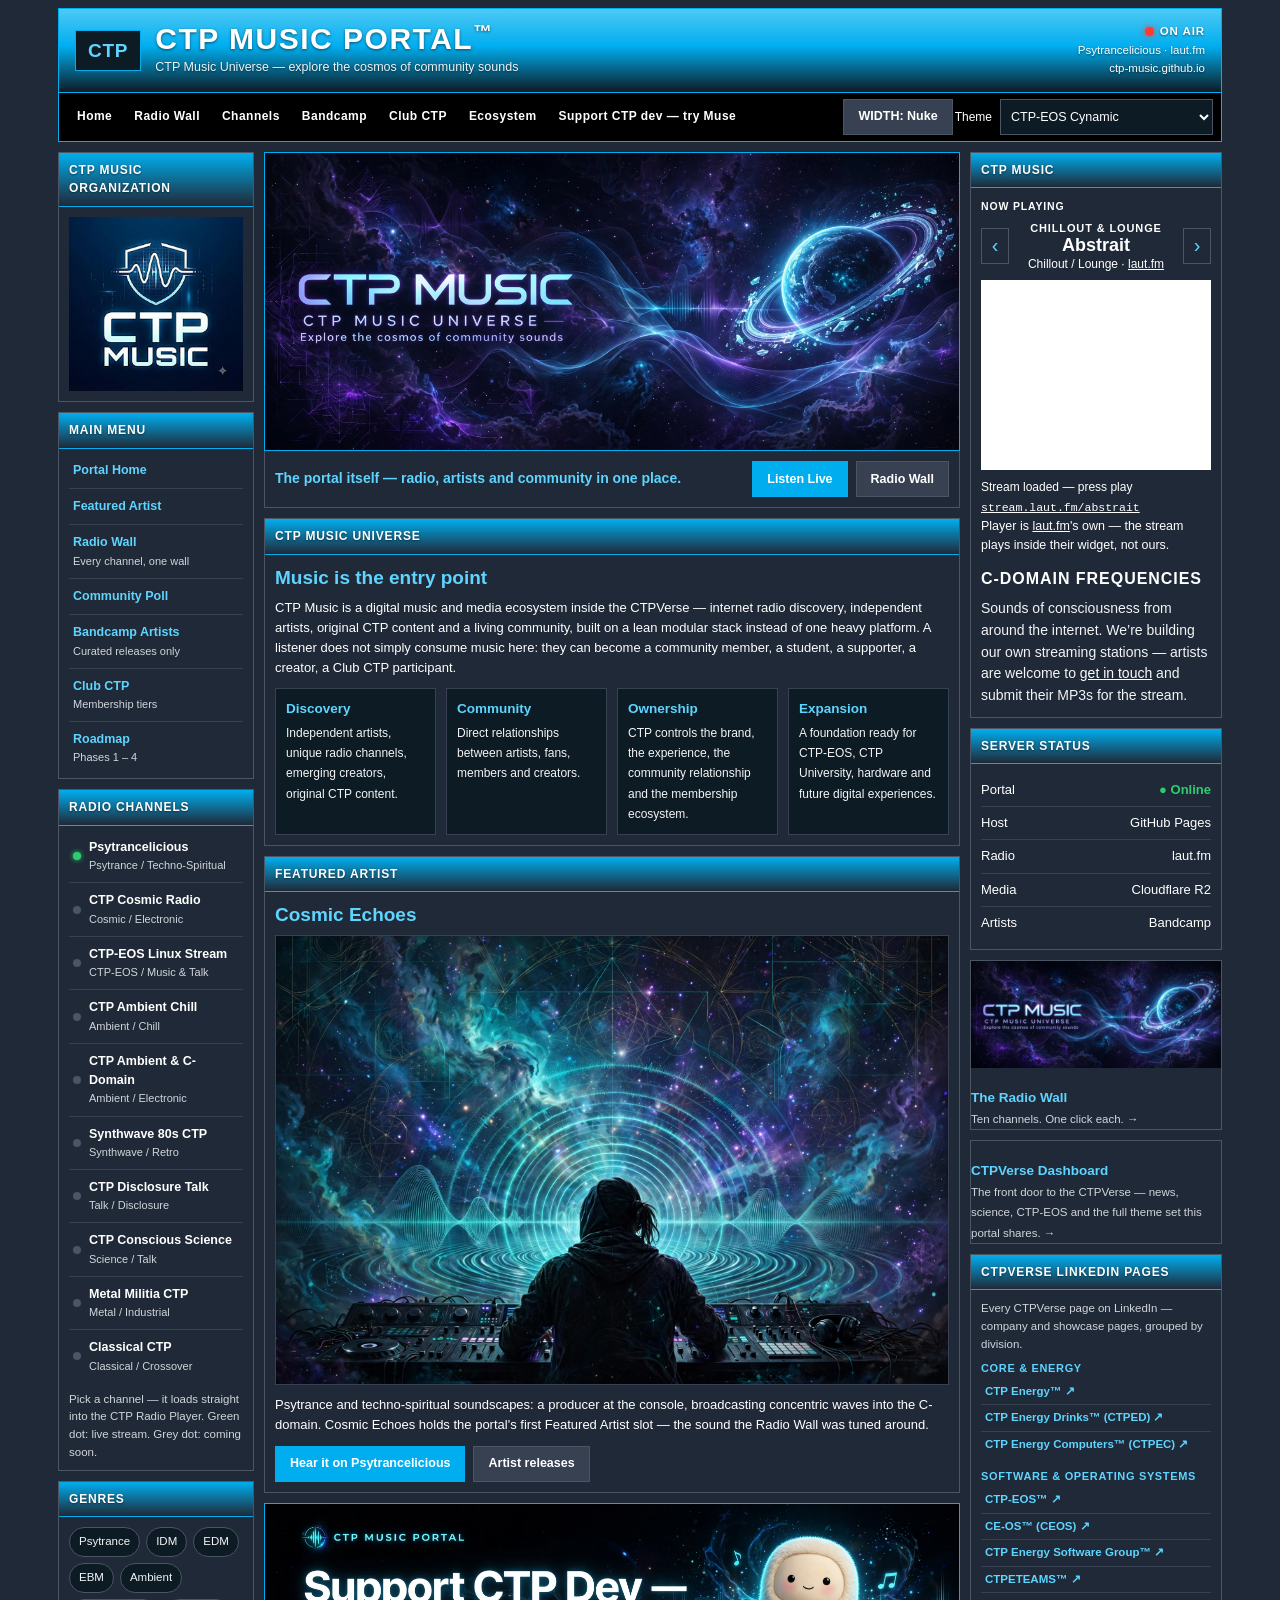
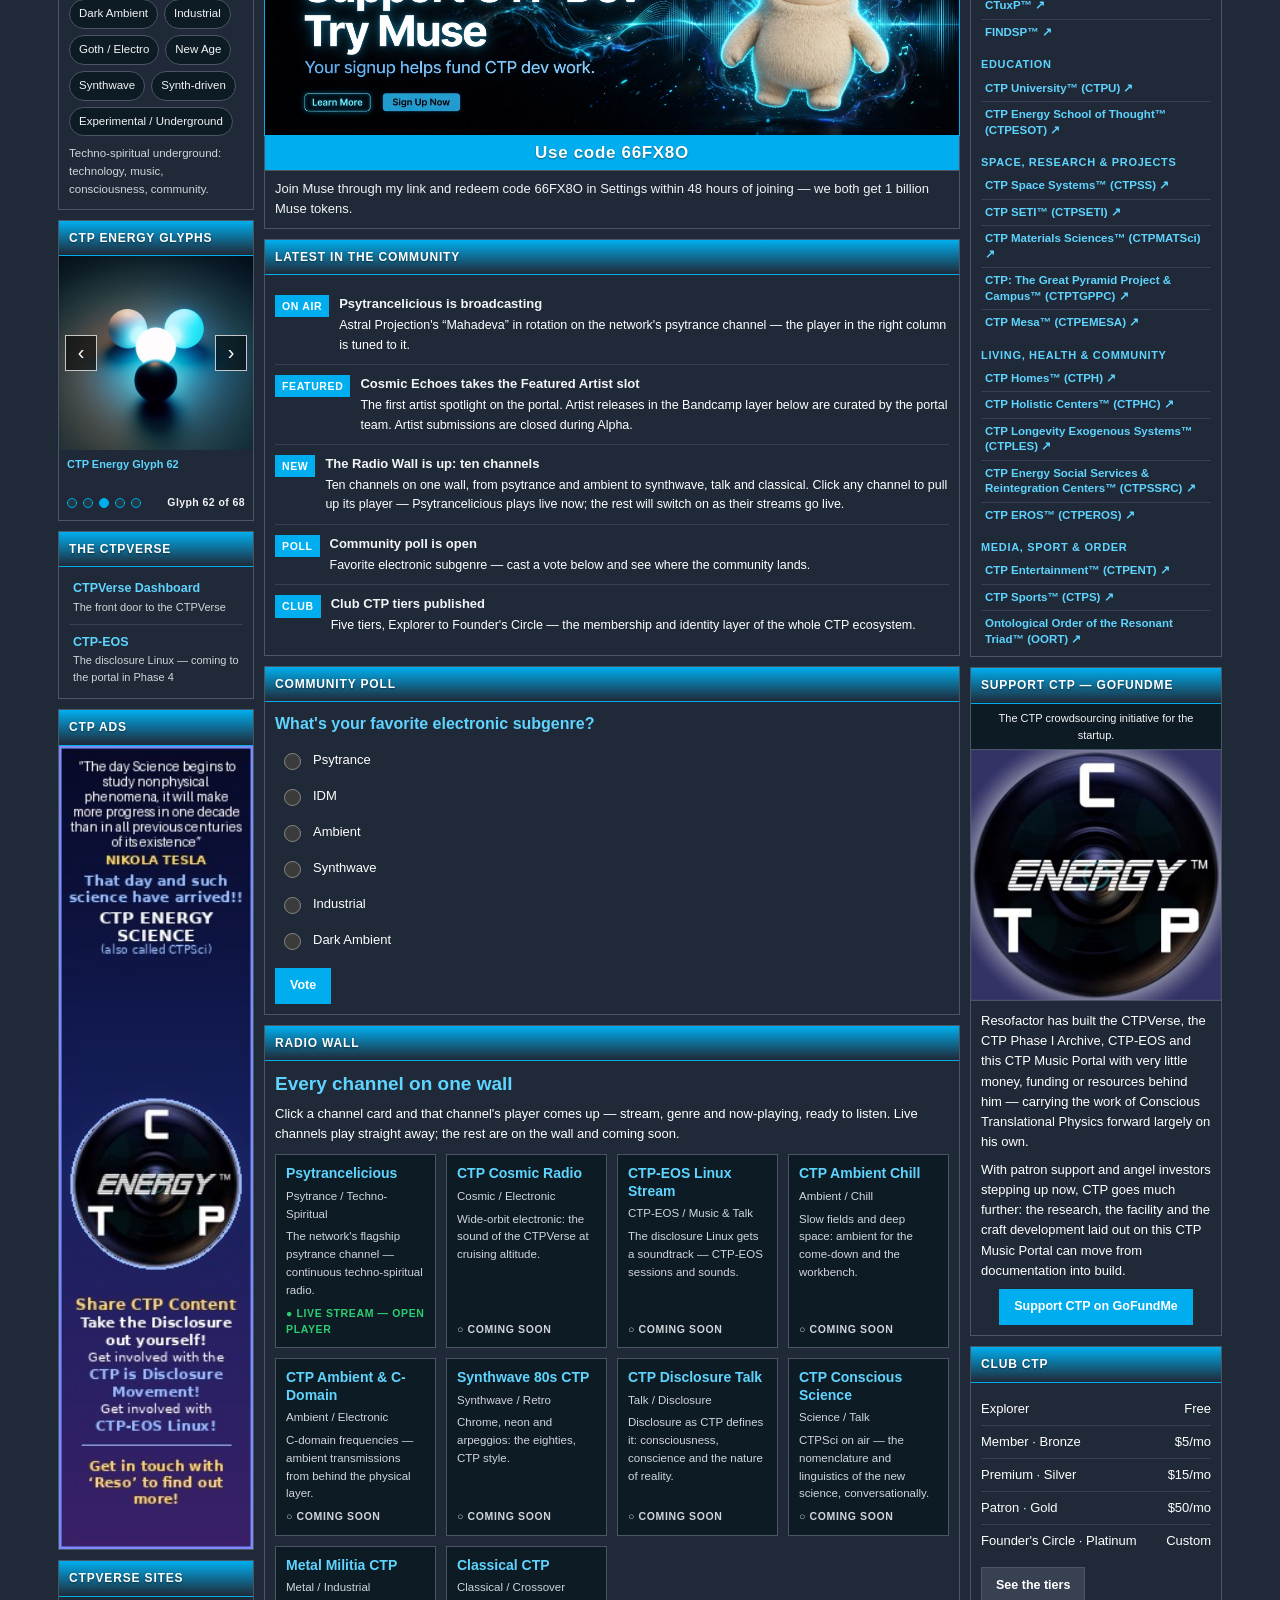
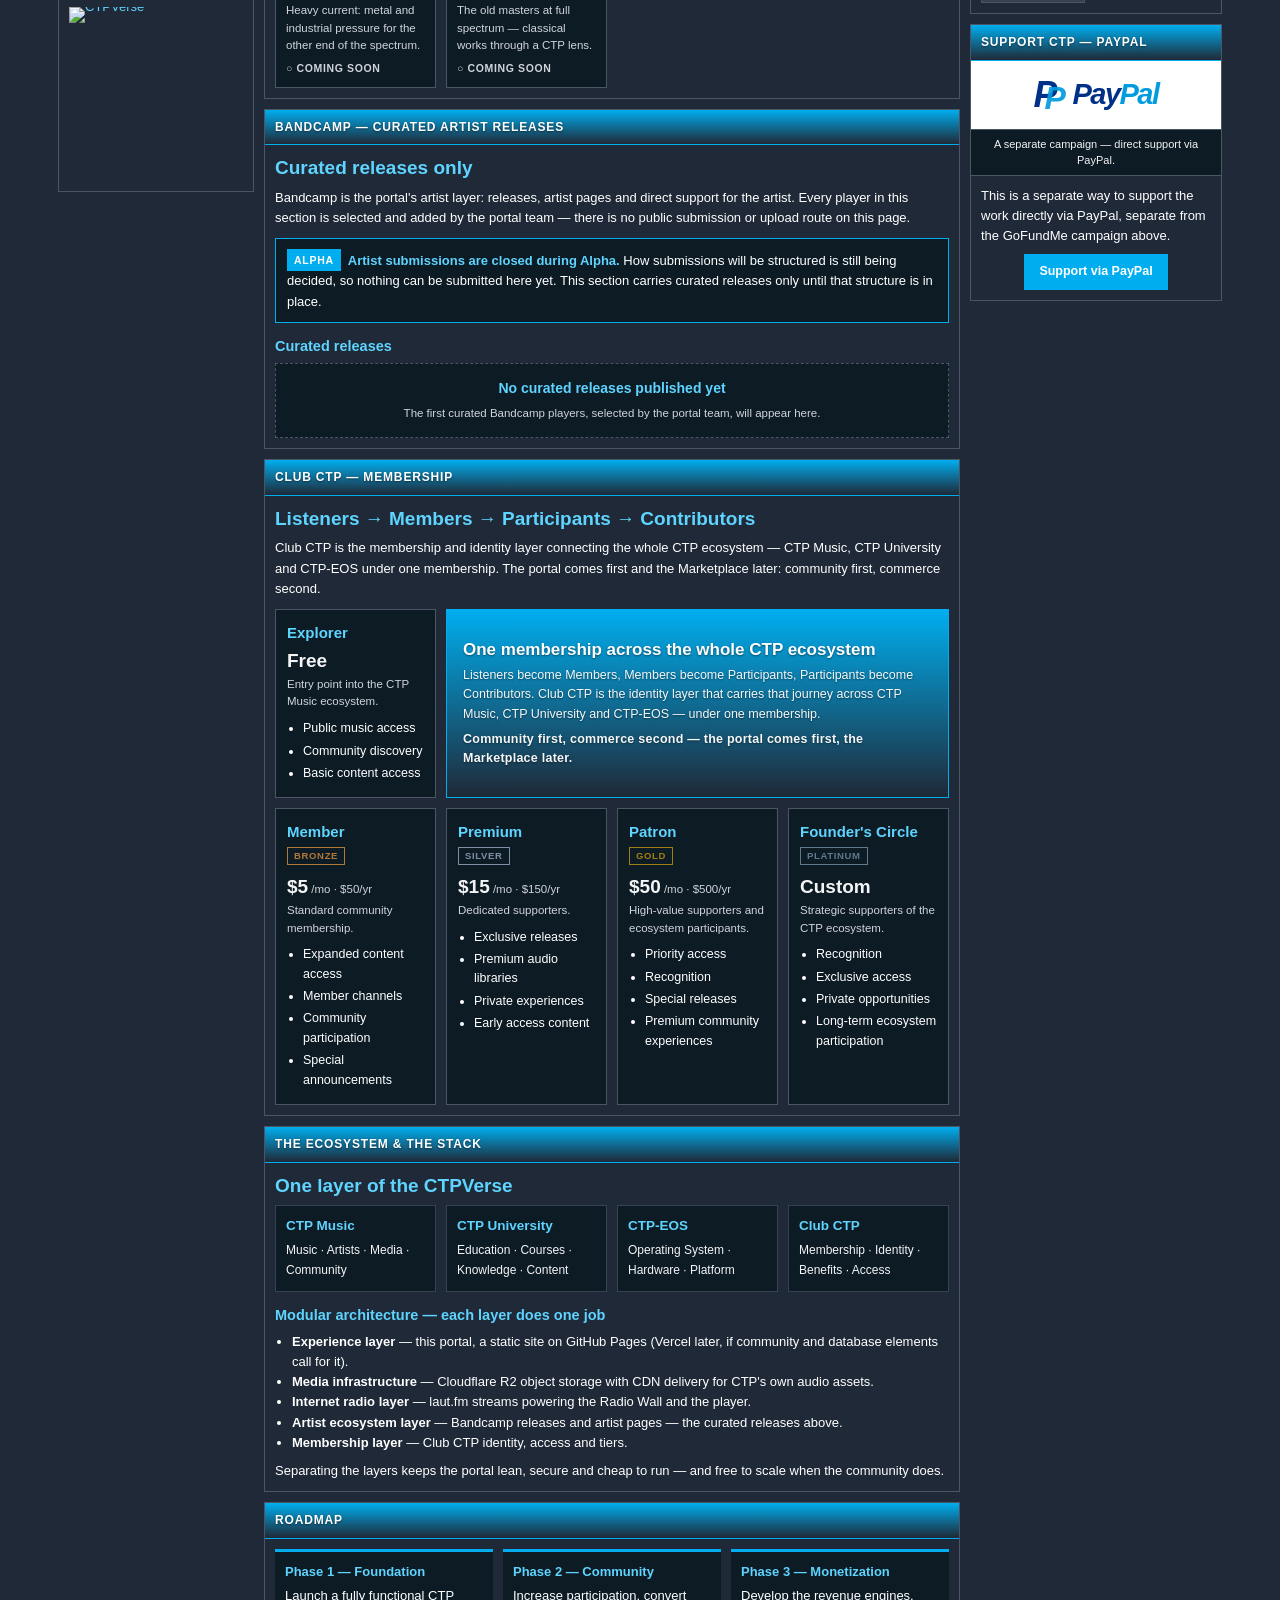
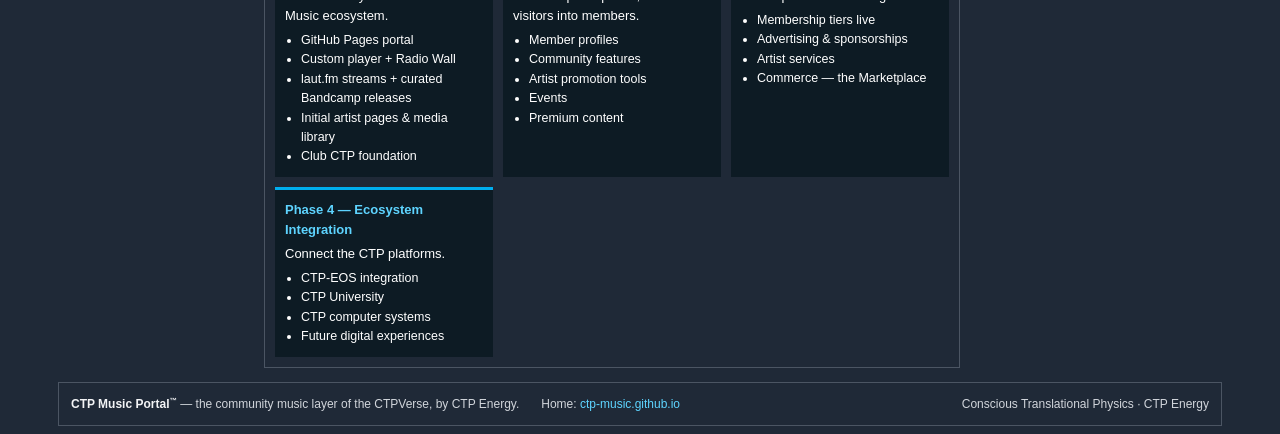
==== index.html @ c99c581c "Publish CTP Music Portal" ====
<!doctype html>
<html lang="en" data-theme="eos">
  <head>
    <meta charset="utf-8" />
    <meta name="viewport" content="width=device-width, initial-scale=1, viewport-fit=cover" />
    <meta name="color-scheme" content="light dark" />
    <meta name="description" content="CTP Music Portal — the CTP Music Universe. Internet radio, independent artists and community sounds from the CTPVerse: laut.fm radio channels, Bandcamp artists, Club CTP." />
    <!-- Empty inline icon: stops the browser fetching /favicon.ico, which
         lives outside the artifact's routes and 404s. -->
    <link rel="icon" href="data:," />
    <title>CTP Music Portal</title>
    <style>
      /* Phone tap targets: at least 36px tall for standalone controls. */
      button, [role="button"], select, summary, input:not([type="checkbox"], [type="radio"]) { min-height: 2.25rem; }
    </style>
    <style>
      /* ===== All 41 CTPVerse Dashboard themes, carried over verbatim so the
           portal themes match the dashboard exactly ===== */
  /* LIGHT — the original bright blue / white / black Nuke look */
  :root, :root[data-theme="light"]{
    color-scheme:light;
    --navy:#003366; --navy-dark:#001f3f; --blue:#006699; --blue-mid:#3399cc;
    --blue-pale:#dee3e7; --blue-wash:#f2f5f8; --blue-soft:#d6e0eb;
    --page:#e9edf1; --text:#000000; --text-2:#222222; --text-3:#333333; --muted:#444444; --line:#003366;
    --outer:#000000; --surface:#ffffff; --heading:#003366; --link:#006699; --link-hover:#000000;
    --border-soft:#99aabb; --border-faint:#ccd5dd; --input-bg:#ffffff; --input-focus:#f2f8fc;
    --btn-bg:#e7e7e7; --btn-text:#000000; --header-grad:linear-gradient(to bottom,#3399cc 0%,#006699 45%,#003366 100%);
    --title-grad:linear-gradient(to bottom,#006699,#003366); --nav-bg:#000000; --strip-bg:#000000;
    --mark-bg:#ffffff; --mark-text:#003366; --hover-border:#000000;
  }
  /* MEDIUM — softer mid-tone slate-blue, grey panels, easier on the eyes than full white */
  :root[data-theme="medium"]{
    color-scheme:light;
    --navy:#1f425f; --navy-dark:#132c42; --blue:#356a8a; --blue-mid:#5f8dab;
    --blue-pale:#b9cbd9; --blue-wash:#c6d4e0; --blue-soft:#aebfd0;
    --page:#8fa6b8; --text:#0d1d2b; --text-2:#1c2f3f; --text-3:#24384a; --muted:#334a5e; --line:#1f425f;
    --outer:#263645; --surface:#d9e3ec; --heading:#12334f; --link:#174a6b; --link-hover:#000000;
    --border-soft:#6f8aa0; --border-faint:#8fa6b8; --input-bg:#eef3f7; --input-focus:#ffffff;
    --btn-bg:#c2d0dd; --btn-text:#0d1d2b; --header-grad:linear-gradient(to bottom,#4f7d9d 0%,#3d698c 45%,#1f425f 100%);
    --title-grad:linear-gradient(to bottom,#3d698c,#1f425f); --nav-bg:#132c42; --strip-bg:#132c42;
    --mark-bg:#eef3f7; --mark-text:#1f425f; --hover-border:#0d1d2b;
  }
  /* CTP-EOS CYNAMIC (default) — Artix Linux cyan blue (default) / dark gray / white / black, a dark theme, first in the tabs */
  :root[data-theme="eos"]{
    color-scheme:dark;
    --navy:#00aeef; --navy-dark:#7ed6ff; --blue:#00aeef; --blue-mid:#29bdf0;
    --blue-pale:#223845; --blue-wash:#0d1b24; --blue-soft:#16425c;
    --page:#1f2937; --text:#ffffff; --text-2:#f3f4f6; --text-3:#e5e7eb; --muted:#d1d5db; --line:#00aeef;
    --outer:#000000; --surface:#1f2937; --heading:#5ed4ff; --link:#5ed4ff; --link-hover:#ffffff;
    --border-soft:#4b5563; --border-faint:#374151; --input-bg:#0d1b24; --input-focus:#12303f;
    --btn-bg:#374151; --btn-text:#ffffff; --header-grad:linear-gradient(to bottom,#4dc9f5 0%,#00aeef 45%,#0d1b24 100%);
    --title-grad:linear-gradient(to bottom,#00aeef,#1f2937); --nav-bg:#000000; --strip-bg:#000000;
    --mark-bg:#0d1b24; --mark-text:#5ed4ff; --hover-border:#5ed4ff;
  }
  /* ===== The 4 CTP-EOS themes generated from the official CTP EOS logo — deep navy #011631 / #021d38, steel blue #062f4f / #0b395d, silver #c0c8d0, white #ffffff, CTP EOS cyan #00AEEF ===== */
  /* CTP-EOS LIGHT — bg #eaf2f8, panels white, primary #062f4f with #00AEEF accents, text #011631 */
  :root[data-theme="eos-light"]{
    color-scheme:light;
    --navy:#062f4f; --navy-dark:#011631; --blue:#00aeef; --blue-mid:#00aeef;
    --blue-pale:#d7e3ee; --blue-wash:#eaf2f8; --blue-soft:#c0c8d0;
    --page:#eaf2f8; --text:#011631; --text-2:#011631; --text-3:#021d38; --muted:#062f4f; --line:#00aeef;
    --outer:#c0c8d0; --surface:#ffffff; --heading:#062f4f; --link:#062f4f; --link-hover:#011631;
    --border-soft:#9db8cc; --border-faint:#d7e3ee; --input-bg:#ffffff; --input-focus:#eaf2f8;
    --btn-bg:#d7e3ee; --btn-text:#011631; --header-grad:linear-gradient(to bottom,#0b395d 0%,#062f4f 45%,#011631 100%);
    --title-grad:linear-gradient(to bottom,#0b395d,#062f4f); --nav-bg:#011631; --strip-bg:#011631;
    --mark-bg:#ffffff; --mark-text:#062f4f; --hover-border:#00aeef;
  }
  /* CTP-EOS MEDIUM — bg #9db8cc, panels #d7e3ee, primary #0b395d, text #011631 */
  :root[data-theme="eos-medium"]{
    color-scheme:light;
    --navy:#0b395d; --navy-dark:#011631; --blue:#0b395d; --blue-mid:#00aeef;
    --blue-pale:#c7d7e5; --blue-wash:#cddce9; --blue-soft:#b0c4d6;
    --page:#9db8cc; --text:#011631; --text-2:#011631; --text-3:#021d38; --muted:#062f4f; --line:#0b395d;
    --outer:#062f4f; --surface:#d7e3ee; --heading:#0b395d; --link:#062f4f; --link-hover:#011631;
    --border-soft:#7a9bb3; --border-faint:#9db8cc; --input-bg:#eaf2f8; --input-focus:#ffffff;
    --btn-bg:#eaf2f8; --btn-text:#011631; --header-grad:linear-gradient(to bottom,#12507d 0%,#0b395d 45%,#062f4f 100%);
    --title-grad:linear-gradient(to bottom,#0b395d,#062f4f); --nav-bg:#011631; --strip-bg:#011631;
    --mark-bg:#eaf2f8; --mark-text:#0b395d; --hover-border:#00aeef;
  }
  /* CTP-EOS MEDIUM DARK — bg #062f4f, panels #0b395d, primary #00AEEF, text #eaf2f8 */
  :root[data-theme="eos-medium-dark"]{
    color-scheme:dark;
    --navy:#00aeef; --navy-dark:#7ed6ff; --blue:#00aeef; --blue-mid:#29bdf0;
    --blue-pale:#0b395d; --blue-wash:#021d38; --blue-soft:#0e4a73;
    --page:#062f4f; --text:#eaf2f8; --text-2:#eaf2f8; --text-3:#d7e3ee; --muted:#c0c8d0; --line:#00aeef;
    --outer:#011631; --surface:#0b395d; --heading:#7ed6ff; --link:#7ed6ff; --link-hover:#ffffff;
    --border-soft:#2a5a7f; --border-faint:#062f4f; --input-bg:#021d38; --input-focus:#062f4f;
    --btn-bg:#062f4f; --btn-text:#eaf2f8; --header-grad:linear-gradient(to bottom,#00aeef 0%,#0b395d 45%,#011631 100%);
    --title-grad:linear-gradient(to bottom,#0b395d,#062f4f); --nav-bg:#011631; --strip-bg:#011631;
    --mark-bg:#021d38; --mark-text:#00aeef; --hover-border:#00aeef;
  }
  /* CTP-EOS DARK — bg #011631, panels #021d38, primary #00AEEF, text #ffffff */
  :root[data-theme="eos-dark"]{
    color-scheme:dark;
    --navy:#00aeef; --navy-dark:#7ed6ff; --blue:#00aeef; --blue-mid:#29bdf0;
    --blue-pale:#062f4f; --blue-wash:#021d38; --blue-soft:#0b395d;
    --page:#011631; --text:#ffffff; --text-2:#ffffff; --text-3:#eaf2f8; --muted:#c0c8d0; --line:#00aeef;
    --outer:#000000; --surface:#021d38; --heading:#5ed4ff; --link:#5ed4ff; --link-hover:#ffffff;
    --border-soft:#0b395d; --border-faint:#062f4f; --input-bg:#011631; --input-focus:#062f4f;
    --btn-bg:#062f4f; --btn-text:#ffffff; --header-grad:linear-gradient(to bottom,#00aeef 0%,#062f4f 45%,#011631 100%);
    --title-grad:linear-gradient(to bottom,#062f4f,#021d38); --nav-bg:#000000; --strip-bg:#000000;
    --mark-bg:#011631; --mark-text:#00aeef; --hover-border:#00aeef;
  }
  /* CTP SPACE CADET LIGHT — base #333365, light variant, bg #E8E8F2, panels white, text #1A1A33 */
  :root[data-theme="space-cadet-light"]{
    color-scheme:light;
    --navy:#333365; --navy-dark:#1A1A33; --blue:#333365; --blue-mid:#4A4A80;
    --blue-pale:#D5D5E8; --blue-wash:#E8E8F2; --blue-soft:#C5C5D6;
    --page:#E8E8F2; --text:#1A1A33; --text-2:#1A1A33; --text-3:#26264D; --muted:#4A4A66; --line:#333365;
    --outer:#C5C5D6; --surface:#FFFFFF; --heading:#333365; --link:#333365; --link-hover:#1A1A33;
    --border-soft:#9A9AB8; --border-faint:#D5D5E8; --input-bg:#FFFFFF; --input-focus:#E8E8F2;
    --btn-bg:#D5D5E8; --btn-text:#1A1A33; --header-grad:linear-gradient(to bottom,#4A4A80 0%,#333365 45%,#1A1A33 100%);
    --title-grad:linear-gradient(to bottom,#4A4A80,#333365); --nav-bg:#1A1A33; --strip-bg:#1A1A33;
    --mark-bg:#FFFFFF; --mark-text:#333365; --hover-border:#333365;
  }
  /* CTP SPACE CADET MEDIUM — base #333365, bg #8F8FB0, panels #B8B8CC, text #1A1A33 */
  :root[data-theme="space-cadet-medium"]{
    color-scheme:light;
    --navy:#333365; --navy-dark:#1A1A33; --blue:#333365; --blue-mid:#4A4A80;
    --blue-pale:#A8A8C4; --blue-wash:#9AA0BC; --blue-soft:#9A9AB8;
    --page:#8F8FB0; --text:#1A1A33; --text-2:#1A1A33; --text-3:#26264D; --muted:#33334D; --line:#333365;
    --outer:#333365; --surface:#B8B8CC; --heading:#2A2A55; --link:#2A2A55; --link-hover:#1A1A33;
    --border-soft:#6E6E94; --border-faint:#8F8FB0; --input-bg:#E8E8F2; --input-focus:#FFFFFF;
    --btn-bg:#E8E8F2; --btn-text:#1A1A33; --header-grad:linear-gradient(to bottom,#4A4A80 0%,#333365 45%,#1A1A33 100%);
    --title-grad:linear-gradient(to bottom,#4A4A80,#333365); --nav-bg:#1A1A33; --strip-bg:#1A1A33;
    --mark-bg:#E8E8F2; --mark-text:#333365; --hover-border:#333365;
  }
  /* CTP SPACE CADET MEDIUM DARK — base #333365, bg #333365, panels #45457C, text #E8E8F0 */
  :root[data-theme="space-cadet-medium-dark"]{
    color-scheme:dark;
    --navy:#9A9AD0; --navy-dark:#B8B8E8; --blue:#9A9AD0; --blue-mid:#A8A8DC;
    --blue-pale:#45457C; --blue-wash:#26264D; --blue-soft:#3A3A6E;
    --page:#333365; --text:#E8E8F0; --text-2:#E8E8F0; --text-3:#D5D5E8; --muted:#B8B8CC; --line:#9A9AD0;
    --outer:#1A1A33; --surface:#45457C; --heading:#B8B8E8; --link:#B8B8E8; --link-hover:#FFFFFF;
    --border-soft:#5A5A94; --border-faint:#333365; --input-bg:#26264D; --input-focus:#333365;
    --btn-bg:#333365; --btn-text:#E8E8F0; --header-grad:linear-gradient(to bottom,#9A9AD0 0%,#45457C 45%,#1A1A33 100%);
    --title-grad:linear-gradient(to bottom,#45457C,#333365); --nav-bg:#1A1A33; --strip-bg:#1A1A33;
    --mark-bg:#26264D; --mark-text:#9A9AD0; --hover-border:#9A9AD0;
  }
  /* CTP SPACE CADET DARK — base #333365, bg #14142B, panels #1F1F40, text #FFFFFF */
  :root[data-theme="space-cadet-dark"]{
    color-scheme:dark;
    --navy:#8A8AC8; --navy-dark:#A8A8E0; --blue:#8A8AC8; --blue-mid:#9A9AD8;
    --blue-pale:#1F1F40; --blue-wash:#14142B; --blue-soft:#26264D;
    --page:#14142B; --text:#FFFFFF; --text-2:#FFFFFF; --text-3:#E8E8F0; --muted:#B8B8CC; --line:#8A8AC8;
    --outer:#000000; --surface:#1F1F40; --heading:#A8A8E0; --link:#A8A8E0; --link-hover:#FFFFFF;
    --border-soft:#333365; --border-faint:#1F1F40; --input-bg:#14142B; --input-focus:#1F1F40;
    --btn-bg:#1F1F40; --btn-text:#FFFFFF; --header-grad:linear-gradient(to bottom,#8A8AC8 0%,#1F1F40 45%,#14142B 100%);
    --title-grad:linear-gradient(to bottom,#1F1F40,#14142B); --nav-bg:#000000; --strip-bg:#000000;
    --mark-bg:#14142B; --mark-text:#8A8AC8; --hover-border:#8A8AC8;
  }
  /* CTP MIDNIGHT BLUE — dark navy, bg #0A1128, panels #141D33, accent #5B8DEF, text #E8EEF7 */
  :root[data-theme="midnight-blue"]{
    color-scheme:dark;
    --navy:#5B8DEF; --navy-dark:#8FB4FF; --blue:#5B8DEF; --blue-mid:#6E9EF5;
    --blue-pale:#1A2440; --blue-wash:#0A1128; --blue-soft:#1E2C4A;
    --page:#0A1128; --text:#E8EEF7; --text-2:#E8EEF7; --text-3:#D5DDF0; --muted:#A8B4CC; --line:#5B8DEF;
    --outer:#05081A; --surface:#141D33; --heading:#8FB4FF; --link:#8FB4FF; --link-hover:#FFFFFF;
    --border-soft:#2A3A5E; --border-faint:#141D33; --input-bg:#0A1128; --input-focus:#141D33;
    --btn-bg:#141D33; --btn-text:#E8EEF7; --header-grad:linear-gradient(to bottom,#5B8DEF 0%,#141D33 45%,#0A1128 100%);
    --title-grad:linear-gradient(to bottom,#5B8DEF,#141D33); --nav-bg:#05081A; --strip-bg:#05081A;
    --mark-bg:#0A1128; --mark-text:#5B8DEF; --hover-border:#5B8DEF;
  }
  /* CTP MIDNIGHT — black with light-grey accents, bg #000000, panels #111111, text #E8E8E8 */
  :root[data-theme="midnight"]{
    color-scheme:dark;
    --navy:#B8B8B8; --navy-dark:#E0E0E0; --blue:#B8B8B8; --blue-mid:#C8C8C8;
    --blue-pale:#1A1A1A; --blue-wash:#000000; --blue-soft:#222222;
    --page:#000000; --text:#E8E8E8; --text-2:#E8E8E8; --text-3:#D8D8D8; --muted:#A8A8A8; --line:#B8B8B8;
    --outer:#000000; --surface:#111111; --heading:#E0E0E0; --link:#E0E0E0; --link-hover:#FFFFFF;
    --border-soft:#333333; --border-faint:#111111; --input-bg:#000000; --input-focus:#111111;
    --btn-bg:#111111; --btn-text:#E8E8E8; --header-grad:linear-gradient(to bottom,#B8B8B8 0%,#111111 45%,#000000 100%);
    --title-grad:linear-gradient(to bottom,#B8B8B8,#111111); --nav-bg:#000000; --strip-bg:#000000;
    --mark-bg:#000000; --mark-text:#B8B8B8; --hover-border:#B8B8B8;
  }
  /* CTP TECKNOTRONIC PSY — black and dark gray, cyan highlights */
  :root[data-theme="tecknotronic-psy"]{
    color-scheme:dark;
    --navy:#00aeef; --navy-dark:#7ed6ff; --blue:#00aeef; --blue-mid:#29bdf0;
    --blue-pale:#1c2b33; --blue-wash:#0a0a0a; --blue-soft:#223840;
    --page:#000000; --text:#ffffff; --text-2:#f3f4f6; --text-3:#e5e7eb; --muted:#c0c8d0; --line:#00aeef;
    --outer:#000000; --surface:#1a1a1a; --heading:#5ed4ff; --link:#5ed4ff; --link-hover:#ffffff;
    --border-soft:#333333; --border-faint:#1a1a1a; --input-bg:#0a0a0a; --input-focus:#1a1a1a;
    --btn-bg:#1a1a1a; --btn-text:#ffffff; --header-grad:linear-gradient(to bottom,#00aeef 0%,#1a1a1a 45%,#000000 100%);
    --title-grad:linear-gradient(to bottom,#00aeef,#1a1a1a); --nav-bg:#000000; --strip-bg:#000000;
    --mark-bg:#0a0a0a; --mark-text:#00aeef; --hover-border:#00aeef;
  }
  /* CTP TECKNOTRONIC MATRIX — black and dark gray, phosphor terminal green highlights */
  :root[data-theme="tecknotronic-matrix"]{
    color-scheme:dark;
    --navy:#00ff41; --navy-dark:#7dff9e; --blue:#00ff41; --blue-mid:#33ff66;
    --blue-pale:#12261a; --blue-wash:#0a0a0a; --blue-soft:#1d3325;
    --page:#000000; --text:#ffffff; --text-2:#f3f4f6; --text-3:#e5e7eb; --muted:#c0c8d0; --line:#00ff41;
    --outer:#000000; --surface:#1a1a1a; --heading:#5eff8a; --link:#5eff8a; --link-hover:#ffffff;
    --border-soft:#333333; --border-faint:#1a1a1a; --input-bg:#0a0a0a; --input-focus:#1a1a1a;
    --btn-bg:#1a1a1a; --btn-text:#ffffff; --header-grad:linear-gradient(to bottom,#00ff41 0%,#1a1a1a 45%,#000000 100%);
    --title-grad:linear-gradient(to bottom,#00ff41,#1a1a1a); --nav-bg:#000000; --strip-bg:#000000;
    --mark-bg:#0a0a0a; --mark-text:#00ff41; --hover-border:#00ff41;
  }
  /* CTPIX — Artix Linux site theme (artixlinux.org/default.css): bg #0b0a0a, panels #1b1a1a, text #d9d9d9, headings #eaeaea, links #53bffc, hover #ccf */
  :root[data-theme="ctpix"]{
    color-scheme:dark;
    --navy:#53bffc; --navy-dark:#8bf; --blue:#53bffc; --blue-mid:#4499ff;
    --blue-pale:#0f3147; --blue-wash:#0b0a0a; --blue-soft:#1b1a1a;
    --page:#0b0a0a; --text:#d9d9d9; --text-2:#d9d9d9; --text-3:#eaeaea; --muted:#aaa; --line:#53bffc;
    --outer:#000000; --surface:#1b1a1a; --heading:#eaeaea; --link:#53bffc; --link-hover:#ccf;
    --border-soft:#767676; --border-faint:#1b1a1a; --input-bg:#111; --input-focus:#1b1a1a;
    --btn-bg:#0f3147; --btn-text:#d9d9d9; --header-grad:linear-gradient(to bottom,#0f3147 0%,#1b1a1a 45%,#0b0a0a 100%);
    --title-grad:linear-gradient(to bottom,#53bffc,#4499ff); --nav-bg:#000000; --strip-bg:#000000;
    --mark-bg:#0b0a0a; --mark-text:#53bffc; --hover-border:#53bffc;
  }
  /* ===== The 4 C-domain themes — palette from the C-domain artwork: deep dark navy, luminous cyan-blue filaments, violet/magenta accents, pale blue-white star highlights ===== */
  /* C-DOMAIN LIGHT — bg #e8ecf9, panels #ffffff / #f2f4fd, text #1c2447, headings #10142e, links #2f6fd0, hover #1b4fa8, accent #6a5ae0 */
  :root[data-theme="cdomain-light"]{
    color-scheme:light;
    --navy:#1c2447; --navy-dark:#10142e; --blue:#6a5ae0; --blue-mid:#2f6fd0;
    --blue-pale:#d5dbf2; --blue-wash:#f2f4fd; --blue-soft:#c9d2ee;
    --page:#e8ecf9; --text:#1c2447; --text-2:#1c2447; --text-3:#10142e; --muted:#4a5578; --line:#6a5ae0;
    --outer:#c9d2ee; --surface:#ffffff; --heading:#10142e; --link:#2f6fd0; --link-hover:#1b4fa8;
    --border-soft:#a3aed6; --border-faint:#d5dbf2; --input-bg:#ffffff; --input-focus:#f2f4fd;
    --btn-bg:#d5dbf2; --btn-text:#1c2447; --header-grad:linear-gradient(to bottom,#333c6e 0%,#232a52 45%,#10142e 100%);
    --title-grad:linear-gradient(to bottom,#2f6fd0,#1b4fa8); --nav-bg:#10142e; --strip-bg:#10142e;
    --mark-bg:#ffffff; --mark-text:#2f6fd0; --hover-border:#6a5ae0;
  }
  /* C-DOMAIN MEDIUM — bg #2a3260, panels #333c6e / #2b3160, text #e2e8ff, headings #f5f7ff, links #8fd0ff, hover #e0efff, accent #a89aff */
  :root[data-theme="cdomain-medium"]{
    color-scheme:dark;
    --navy:#a89aff; --navy-dark:#c3d4ff; --blue:#8fd0ff; --blue-mid:#a89aff;
    --blue-pale:#3d4680; --blue-wash:#2b3160; --blue-soft:#333c6e;
    --page:#2a3260; --text:#e2e8ff; --text-2:#e2e8ff; --text-3:#f5f7ff; --muted:#bcc6ee; --line:#a89aff;
    --outer:#232a52; --surface:#333c6e; --heading:#f5f7ff; --link:#8fd0ff; --link-hover:#e0efff;
    --border-soft:#4c58a0; --border-faint:#39427c; --input-bg:#2b3160; --input-focus:#333c6e;
    --btn-bg:#3d4680; --btn-text:#e2e8ff; --header-grad:linear-gradient(to bottom,#3d4680 0%,#333c6e 45%,#2a3260 100%);
    --title-grad:linear-gradient(to bottom,#333c6e,#2b3160); --nav-bg:#232a52; --strip-bg:#232a52;
    --mark-bg:#2b3160; --mark-text:#8fd0ff; --hover-border:#a89aff;
  }
  /* C-DOMAIN MEDIUM DARK — bg #141a38, panels #1c2247 / #171b36, text #dde5ff, headings #f2f5ff, links #7cc8ff, hover #d6e8ff, accent #9a8cff */
  :root[data-theme="cdomain-medium-dark"]{
    color-scheme:dark;
    --navy:#9a8cff; --navy-dark:#a9c6ff; --blue:#7cc8ff; --blue-mid:#9a8cff;
    --blue-pale:#2a3260; --blue-wash:#171b36; --blue-soft:#1c2247;
    --page:#141a38; --text:#dde5ff; --text-2:#dde5ff; --text-3:#f2f5ff; --muted:#aebadd; --line:#9a8cff;
    --outer:#0d1129; --surface:#1c2247; --heading:#f2f5ff; --link:#7cc8ff; --link-hover:#d6e8ff;
    --border-soft:#39406e; --border-faint:#262c52; --input-bg:#171b36; --input-focus:#1c2247;
    --btn-bg:#2a3260; --btn-text:#dde5ff; --header-grad:linear-gradient(to bottom,#2a3260 0%,#1c2247 45%,#141a38 100%);
    --title-grad:linear-gradient(to bottom,#1c2247,#171b36); --nav-bg:#171b36; --strip-bg:#171b36;
    --mark-bg:#171b36; --mark-text:#7cc8ff; --hover-border:#9a8cff;
  }
  /* C-DOMAIN DARK — bg #070b1d, panels #10142e / #0b0f26, text #d9e4ff, headings #f0f4ff, links #6fc4ff, hover #cfe6ff, accent #8a7cff, nav links #8fb8ff */
  :root[data-theme="cdomain-dark"]{
    color-scheme:dark;
    --navy:#8a7cff; --navy-dark:#8fb8ff; --blue:#6fc4ff; --blue-mid:#8a7cff;
    --blue-pale:#1c2247; --blue-wash:#0b0f26; --blue-soft:#10142e;
    --page:#070b1d; --text:#d9e4ff; --text-2:#d9e4ff; --text-3:#f0f4ff; --muted:#a9b8e8; --line:#8a7cff;
    --outer:#05070f; --surface:#10142e; --heading:#f0f4ff; --link:#6fc4ff; --link-hover:#cfe6ff;
    --border-soft:#2c3565; --border-faint:#1c2247; --input-bg:#0b0f26; --input-focus:#10142e;
    --btn-bg:#1c2247; --btn-text:#d9e4ff; --header-grad:linear-gradient(to bottom,#1c2247 0%,#10142e 45%,#070b1d 100%);
    --title-grad:linear-gradient(to bottom,#10142e,#0b0f26); --nav-bg:#0b0f26; --strip-bg:#0b0f26;
    --mark-bg:#0b0f26; --mark-text:#8fb8ff; --hover-border:#8a7cff;
  }
  /* ===== The 4 Frey themes — palette from the Frey Grey Blue swatches: #294155, #6B879B, #243A4C, #8FADC3, #12283B, #9AB9CF, #AECBDC, #4E6875, #3A5364, #20374B ===== */
  /* FREY LIGHT — pale backgrounds #AECBDC / #9AB9CF, panels white, text #12283B / #243A4C, accents #294155 / #3A5364 */
  :root[data-theme="frey-light"]{
    color-scheme:light;
    --navy:#294155; --navy-dark:#12283b; --blue:#294155; --blue-mid:#3a5364;
    --blue-pale:#9ab9cf; --blue-wash:#aecbdc; --blue-soft:#8fadc3;
    --page:#aecbdc; --text:#12283b; --text-2:#12283b; --text-3:#243a4c; --muted:#3a5364; --line:#294155;
    --outer:#9ab9cf; --surface:#ffffff; --heading:#12283b; --link:#294155; --link-hover:#12283b;
    --border-soft:#6b879b; --border-faint:#aecbdc; --input-bg:#ffffff; --input-focus:#aecbdc;
    --btn-bg:#9ab9cf; --btn-text:#12283b; --header-grad:linear-gradient(to bottom,#3a5364 0%,#294155 45%,#12283b 100%);
    --title-grad:linear-gradient(to bottom,#294155,#243a4c); --nav-bg:#12283b; --strip-bg:#12283b;
    --mark-bg:#ffffff; --mark-text:#294155; --hover-border:#294155;
  }
  /* FREY MEDIUM — mid-tone backgrounds #8FADC3 / #6B879B, panels #AECBDC, text #12283B */
  :root[data-theme="frey-medium"]{
    color-scheme:light;
    --navy:#294155; --navy-dark:#12283b; --blue:#243a4c; --blue-mid:#3a5364;
    --blue-pale:#9ab9cf; --blue-wash:#8fadc3; --blue-soft:#6b879b;
    --page:#8fadc3; --text:#12283b; --text-2:#12283b; --text-3:#243a4c; --muted:#243a4c; --line:#294155;
    --outer:#6b879b; --surface:#aecbdc; --heading:#12283b; --link:#243a4c; --link-hover:#12283b;
    --border-soft:#4e6875; --border-faint:#6b879b; --input-bg:#9ab9cf; --input-focus:#aecbdc;
    --btn-bg:#9ab9cf; --btn-text:#12283b; --header-grad:linear-gradient(to bottom,#4e6875 0%,#3a5364 45%,#243a4c 100%);
    --title-grad:linear-gradient(to bottom,#3a5364,#294155); --nav-bg:#12283b; --strip-bg:#12283b;
    --mark-bg:#aecbdc; --mark-text:#294155; --hover-border:#12283b;
  }
  /* FREY MEDIUM DARK — darker backgrounds #3A5364 / #4E6875, panels #3A5364, text #AECBDC / #9AB9CF */
  :root[data-theme="frey-medium-dark"]{
    color-scheme:dark;
    --navy:#8fadc3; --navy-dark:#aecbdc; --blue:#9ab9cf; --blue-mid:#8fadc3;
    --blue-pale:#20374b; --blue-wash:#243a4c; --blue-soft:#4e6875;
    --page:#294155; --text:#aecbdc; --text-2:#aecbdc; --text-3:#ffffff; --muted:#9ab9cf; --line:#8fadc3;
    --outer:#20374b; --surface:#3a5364; --heading:#ffffff; --link:#9ab9cf; --link-hover:#ffffff;
    --border-soft:#6b879b; --border-faint:#294155; --input-bg:#243a4c; --input-focus:#3a5364;
    --btn-bg:#4e6875; --btn-text:#aecbdc; --header-grad:linear-gradient(to bottom,#6b879b 0%,#4e6875 45%,#243a4c 100%);
    --title-grad:linear-gradient(to bottom,#4e6875,#3a5364); --nav-bg:#243a4c; --strip-bg:#243a4c;
    --mark-bg:#243a4c; --mark-text:#9ab9cf; --hover-border:#9ab9cf;
  }
  /* FREY DARK — darkest backgrounds #12283B / #20374B / #243A4C, panels #20374B, text #AECBDC / #9AB9CF, accents #6B879B / #8FADC3 */
  :root[data-theme="frey-dark"]{
    color-scheme:dark;
    --navy:#8fadc3; --navy-dark:#aecbdc; --blue:#6b879b; --blue-mid:#8fadc3;
    --blue-pale:#243a4c; --blue-wash:#12283b; --blue-soft:#294155;
    --page:#12283b; --text:#aecbdc; --text-2:#aecbdc; --text-3:#ffffff; --muted:#9ab9cf; --line:#6b879b;
    --outer:#12283b; --surface:#20374b; --heading:#ffffff; --link:#8fadc3; --link-hover:#aecbdc;
    --border-soft:#3a5364; --border-faint:#243a4c; --input-bg:#12283b; --input-focus:#20374b;
    --btn-bg:#243a4c; --btn-text:#aecbdc; --header-grad:linear-gradient(to bottom,#243a4c 0%,#20374b 45%,#12283b 100%);
    --title-grad:linear-gradient(to bottom,#20374b,#12283b); --nav-bg:#12283b; --strip-bg:#12283b;
    --mark-bg:#12283b; --mark-text:#8fadc3; --hover-border:#8fadc3;
  }
  /* DARK — deep navy / black panels, pale blue text, same Nuke structure */
  :root[data-theme="dark"]{
    color-scheme:dark;
    --navy:#7fb8e6; --navy-dark:#99ccff; --blue:#4da3d8; --blue-mid:#3399cc;
    --blue-pale:#1d3a54; --blue-wash:#12283e; --blue-soft:#1a324d;
    --page:#060d16; --text:#ffffff; --text-2:#ffffff; --text-3:#ffffff; --muted:#ffffff; --line:#3399cc;
    --outer:#000000; --surface:#0f2236; --heading:#99ccff; --link:#66b8ec; --link-hover:#ffffff;
    --border-soft:#2f5a84; --border-faint:#23405e; --input-bg:#0a1a2c; --input-focus:#132c46;
    --btn-bg:#2b4d6d; --btn-text:#ffffff; --header-grad:linear-gradient(to bottom,#1d4e73 0%,#123a5c 45%,#081c31 100%);
    --title-grad:linear-gradient(to bottom,#1d4e73,#0a2742); --nav-bg:#000000; --strip-bg:#000000;
    --mark-bg:#0f2236; --mark-text:#99ccff; --hover-border:#99ccff;
  }
  /* ===== The 12 CTP-EOS GitHub IO themes — exact colours from that stylesheet, mapped onto the dashboard variables ===== */
  /* NUKE DARK — bg #0a0d14, panel #111622, primary #00f3ff, secondary #00ff66, text #e2e8f0 */
  :root[data-theme="nuke-dark"]{
    color-scheme:dark;
    --navy:#1e3a54; --navy-dark:#05080f; --blue:#00f3ff; --blue-mid:#00ff66;
    --blue-pale:#1e2638; --blue-wash:#05080f; --blue-soft:#0f2c42;
    --page:#0a0d14; --text:#e2e8f0; --text-2:#e2e8f0; --text-3:#e2e8f0; --muted:#8493a8; --line:#00f3ff;
    --outer:#0a0d14; --surface:#111622; --heading:#00f3ff; --link:#00f3ff; --link-hover:#ffffff;
    --border-soft:#1e3a54; --border-faint:#141a27; --input-bg:#05080f; --input-focus:#141a27;
    --btn-bg:#1e2638; --btn-text:#e2e8f0; --header-grad:linear-gradient(to bottom,#1e2638 0%,#141a27 100%);
    --title-grad:linear-gradient(to bottom,#0f2c42,#162032); --nav-bg:#05080f; --strip-bg:#05080f;
    --mark-bg:#05080f; --mark-text:#00f3ff; --hover-border:#00f3ff;
  }
  /* MATRIX — bg #030803, panel #0a140a, primary #00ff41, secondary #39ff14, text #bbf7d0 */
  :root[data-theme="matrix"]{
    color-scheme:dark;
    --navy:#0f4d0f; --navy-dark:#020502; --blue:#00ff41; --blue-mid:#39ff14;
    --blue-pale:#102610; --blue-wash:#020502; --blue-soft:#0d380d;
    --page:#030803; --text:#bbf7d0; --text-2:#bbf7d0; --text-3:#bbf7d0; --muted:#4ade80; --line:#00ff41;
    --outer:#030803; --surface:#0a140a; --heading:#00ff41; --link:#00ff41; --link-hover:#ffffff;
    --border-soft:#0f4d0f; --border-faint:#081608; --input-bg:#020502; --input-focus:#081608;
    --btn-bg:#102610; --btn-text:#bbf7d0; --header-grad:linear-gradient(to bottom,#102610 0%,#081608 100%);
    --title-grad:linear-gradient(to bottom,#0d380d,#081d08); --nav-bg:#020502; --strip-bg:#020502;
    --mark-bg:#020502; --mark-text:#00ff41; --hover-border:#00ff41;
  }
  /* AMBER — bg #0d0900, panel #171102, primary #ffaa00, secondary #ffd700, text #ffedd5 */
  :root[data-theme="amber"]{
    color-scheme:dark;
    --navy:#573b00; --navy-dark:#080500; --blue:#ffaa00; --blue-mid:#ffd700;
    --blue-pale:#2b1f05; --blue-wash:#080500; --blue-soft:#422d00;
    --page:#0d0900; --text:#ffedd5; --text-2:#ffedd5; --text-3:#ffedd5; --muted:#fbbf24; --line:#ffaa00;
    --outer:#0d0900; --surface:#171102; --heading:#ffaa00; --link:#ffaa00; --link-hover:#ffffff;
    --border-soft:#573b00; --border-faint:#1c1402; --input-bg:#080500; --input-focus:#1c1402;
    --btn-bg:#2b1f05; --btn-text:#ffedd5; --header-grad:linear-gradient(to bottom,#2b1f05 0%,#1c1402 100%);
    --title-grad:linear-gradient(to bottom,#422d00,#261a00); --nav-bg:#080500; --strip-bg:#080500;
    --mark-bg:#080500; --mark-text:#ffaa00; --hover-border:#ffaa00;
  }
  /* CATPPUCCIN — bg #1e1e2e, panel #24273a, primary #c6a0f6, secondary #8bd5ca, text #cad3f5 */
  :root[data-theme="catppuccin"]{
    color-scheme:dark;
    --navy:#494d64; --navy-dark:#181825; --blue:#c6a0f6; --blue-mid:#8bd5ca;
    --blue-pale:#363a4f; --blue-wash:#181825; --blue-soft:#3b2d54;
    --page:#1e1e2e; --text:#cad3f5; --text-2:#cad3f5; --text-3:#cad3f5; --muted:#a5adce; --line:#c6a0f6;
    --outer:#1e1e2e; --surface:#24273a; --heading:#c6a0f6; --link:#c6a0f6; --link-hover:#ffffff;
    --border-soft:#494d64; --border-faint:#2a2d3d; --input-bg:#181825; --input-focus:#2a2d3d;
    --btn-bg:#363a4f; --btn-text:#cad3f5; --header-grad:linear-gradient(to bottom,#363a4f 0%,#2a2d3d 100%);
    --title-grad:linear-gradient(to bottom,#3b2d54,#252438); --nav-bg:#181825; --strip-bg:#181825;
    --mark-bg:#181825; --mark-text:#c6a0f6; --hover-border:#c6a0f6;
  }
  /* CERULEAN — bg #050b14, panel #0d1522, primary #00a4e4, secondary #38bdf8, text #e0f2fe */
  :root[data-theme="cerulean"]{
    color-scheme:dark;
    --navy:#19354f; --navy-dark:#03070d; --blue:#00a4e4; --blue-mid:#38bdf8;
    --blue-pale:#16283d; --blue-wash:#03070d; --blue-soft:#023859;
    --page:#050b14; --text:#e0f2fe; --text-2:#e0f2fe; --text-3:#e0f2fe; --muted:#7dd3fc; --line:#00a4e4;
    --outer:#050b14; --surface:#0d1522; --heading:#00a4e4; --link:#00a4e4; --link-hover:#ffffff;
    --border-soft:#19354f; --border-faint:#0e1a2b; --input-bg:#03070d; --input-focus:#0e1a2b;
    --btn-bg:#16283d; --btn-text:#e0f2fe; --header-grad:linear-gradient(to bottom,#16283d 0%,#0e1a2b 100%);
    --title-grad:linear-gradient(to bottom,#023859,#0d1d30); --nav-bg:#03070d; --strip-bg:#03070d;
    --mark-bg:#03070d; --mark-text:#00a4e4; --hover-border:#00a4e4;
  }
  /* SYNTHWAVE — bg #120524, panel #1a0933, primary #ff007f, secondary #00f3ff, text #fde8ff */
  :root[data-theme="synthwave"]{
    color-scheme:dark;
    --navy:#5c1875; --navy-dark:#090214; --blue:#ff007f; --blue-mid:#00f3ff;
    --blue-pale:#2d0e52; --blue-wash:#090214; --blue-soft:#590a44;
    --page:#120524; --text:#fde8ff; --text-2:#fde8ff; --text-3:#fde8ff; --muted:#f472b6; --line:#ff007f;
    --outer:#120524; --surface:#1a0933; --heading:#ff007f; --link:#00f3ff; --link-hover:#ffffff;
    --border-soft:#5c1875; --border-faint:#1c0838; --input-bg:#090214; --input-focus:#1c0838;
    --btn-bg:#2d0e52; --btn-text:#fde8ff; --header-grad:linear-gradient(to bottom,#2d0e52 0%,#1c0838 100%);
    --title-grad:linear-gradient(to bottom,#590a44,#29083b); --nav-bg:#090214; --strip-bg:#090214;
    --mark-bg:#090214; --mark-text:#ff007f; --hover-border:#ff007f;
  }
  /* DRACULA — bg #0f0e17, panel #181524, primary #ff5555, secondary #bd93f9, text #f8f8f2 */
  :root[data-theme="dracula"]{
    color-scheme:dark;
    --navy:#4a1525; --navy-dark:#08070d; --blue:#ff5555; --blue-mid:#bd93f9;
    --blue-pale:#2b1f3d; --blue-wash:#08070d; --blue-soft:#541221;
    --page:#0f0e17; --text:#f8f8f2; --text-2:#f8f8f2; --text-3:#f8f8f2; --muted:#ff79c6; --line:#ff5555;
    --outer:#0f0e17; --surface:#181524; --heading:#ff5555; --link:#bd93f9; --link-hover:#ffffff;
    --border-soft:#4a1525; --border-faint:#191226; --input-bg:#08070d; --input-focus:#191226;
    --btn-bg:#2b1f3d; --btn-text:#f8f8f2; --header-grad:linear-gradient(to bottom,#2b1f3d 0%,#191226 100%);
    --title-grad:linear-gradient(to bottom,#541221,#260d1b); --nav-bg:#08070d; --strip-bg:#08070d;
    --mark-bg:#08070d; --mark-text:#ff5555; --hover-border:#ff5555;
  }
  /* NORD — bg #1e222a, panel #242933, primary #88c0d0, secondary #8fbcbb, text #e5e9f0 */
  :root[data-theme="nord"]{
    color-scheme:dark;
    --navy:#4c566a; --navy-dark:#191c24; --blue:#88c0d0; --blue-mid:#8fbcbb;
    --blue-pale:#3b4252; --blue-wash:#191c24; --blue-soft:#434c5e;
    --page:#1e222a; --text:#e5e9f0; --text-2:#e5e9f0; --text-3:#e5e9f0; --muted:#81a1c1; --line:#88c0d0;
    --outer:#1e222a; --surface:#242933; --heading:#88c0d0; --link:#88c0d0; --link-hover:#ffffff;
    --border-soft:#4c566a; --border-faint:#2e3440; --input-bg:#191c24; --input-focus:#2e3440;
    --btn-bg:#3b4252; --btn-text:#e5e9f0; --header-grad:linear-gradient(to bottom,#3b4252 0%,#2e3440 100%);
    --title-grad:linear-gradient(to bottom,#434c5e,#2e3440); --nav-bg:#191c24; --strip-bg:#191c24;
    --mark-bg:#191c24; --mark-text:#88c0d0; --hover-border:#88c0d0;
  }
  /* CYBERPUNK — bg #0c0d04, panel #161708, primary #ffee00, secondary #00ff66, text #fef08a */
  :root[data-theme="cyberpunk"]{
    color-scheme:dark;
    --navy:#474a0c; --navy-dark:#060701; --blue:#ffee00; --blue-mid:#00ff66;
    --blue-pale:#2d2e0b; --blue-wash:#060701; --blue-soft:#4a4d04;
    --page:#0c0d04; --text:#fef08a; --text-2:#fef08a; --text-3:#fef08a; --muted:#eab308; --line:#ffee00;
    --outer:#0c0d04; --surface:#161708; --heading:#ffee00; --link:#ffee00; --link-hover:#ffffff;
    --border-soft:#474a0c; --border-faint:#191a05; --input-bg:#060701; --input-focus:#191a05;
    --btn-bg:#2d2e0b; --btn-text:#fef08a; --header-grad:linear-gradient(to bottom,#2d2e0b 0%,#191a05 100%);
    --title-grad:linear-gradient(to bottom,#4a4d04,#212304); --nav-bg:#060701; --strip-bg:#060701;
    --mark-bg:#060701; --mark-text:#ffee00; --hover-border:#ffee00;
  }
  /* TOKYO NIGHT — bg #1a1b26, panel #202330, primary #7dcfff, secondary #f7768e, text #c0caf5 */
  :root[data-theme="tokyonight"]{
    color-scheme:dark;
    --navy:#3b4261; --navy-dark:#13141f; --blue:#7dcfff; --blue-mid:#f7768e;
    --blue-pale:#30344a; --blue-wash:#13141f; --blue-soft:#413566;
    --page:#1a1b26; --text:#c0caf5; --text-2:#c0caf5; --text-3:#c0caf5; --muted:#bb9af7; --line:#7dcfff;
    --outer:#1a1b26; --surface:#202330; --heading:#7dcfff; --link:#7dcfff; --link-hover:#ffffff;
    --border-soft:#3b4261; --border-faint:#212433; --input-bg:#13141f; --input-focus:#212433;
    --btn-bg:#30344a; --btn-text:#c0caf5; --header-grad:linear-gradient(to bottom,#30344a 0%,#212433 100%);
    --title-grad:linear-gradient(to bottom,#413566,#242238); --nav-bg:#13141f; --strip-bg:#13141f;
    --mark-bg:#13141f; --mark-text:#7dcfff; --hover-border:#7dcfff;
  }
  /* SOLARIZED — bg #001e26, panel #002b36, primary #2aa198, secondary #b58900, text #839496, bright text #fdf6e3 */
  :root[data-theme="solarized"]{
    color-scheme:dark;
    --navy:#0f4f5c; --navy-dark:#00141a; --blue:#2aa198; --blue-mid:#b58900;
    --blue-pale:#073642; --blue-wash:#00141a; --blue-soft:#0f4f5c;
    --page:#001e26; --text:#839496; --text-2:#93a1a1; --text-3:#93a1a1; --muted:#93a1a1; --line:#2aa198;
    --outer:#001e26; --surface:#002b36; --heading:#fdf6e3; --link:#2aa198; --link-hover:#fdf6e3;
    --border-soft:#073642; --border-faint:#00212b; --input-bg:#00141a; --input-focus:#00212b;
    --btn-bg:#073642; --btn-text:#fdf6e3; --header-grad:linear-gradient(to bottom,#073642 0%,#00212b 100%);
    --title-grad:linear-gradient(to bottom,#0f4f5c,#022b34); --nav-bg:#00141a; --strip-bg:#00141a;
    --mark-bg:#00141a; --mark-text:#2aa198; --hover-border:#2aa198;
  }
  /* VOID SIGNAL — bg #07070C, surface #11121A, accent #7C5CFF, text #E8E8F0 */
  :root[data-theme="void-signal"]{
    color-scheme:dark;
    --navy:#7C5CFF; --navy-dark:#B3A1FF; --blue:#7C5CFF; --blue-mid:#9378FF;
    --blue-pale:#1A1B2E; --blue-wash:#07070C; --blue-soft:#1E1F33;
    --page:#07070C; --text:#E8E8F0; --text-2:#E8E8F0; --text-3:#D5D5E8; --muted:#A8A8C0; --line:#7C5CFF;
    --outer:#000000; --surface:#11121A; --heading:#B3A1FF; --link:#B3A1FF; --link-hover:#FFFFFF;
    --border-soft:#2E2F4A; --border-faint:#11121A; --input-bg:#07070C; --input-focus:#11121A;
    --btn-bg:#11121A; --btn-text:#E8E8F0; --header-grad:linear-gradient(to bottom,#7C5CFF 0%,#11121A 45%,#07070C 100%);
    --title-grad:linear-gradient(to bottom,#7C5CFF,#11121A); --nav-bg:#000000; --strip-bg:#000000;
    --mark-bg:#07070C; --mark-text:#7C5CFF; --hover-border:#7C5CFF;
  }
  /* PLASMA FIELD — bg #0C0608, surface #170D12, accent #FF3D6E, text #F3E9EC */
  :root[data-theme="plasma-field"]{
    color-scheme:dark;
    --navy:#FF3D6E; --navy-dark:#FF8FAB; --blue:#FF3D6E; --blue-mid:#FF5C85;
    --blue-pale:#2A1420; --blue-wash:#0C0608; --blue-soft:#2E1826;
    --page:#0C0608; --text:#F3E9EC; --text-2:#F3E9EC; --text-3:#E8D5DB; --muted:#C0A8B2; --line:#FF3D6E;
    --outer:#000000; --surface:#170D12; --heading:#FF8FAB; --link:#FF8FAB; --link-hover:#FFFFFF;
    --border-soft:#4A2436; --border-faint:#170D12; --input-bg:#0C0608; --input-focus:#170D12;
    --btn-bg:#170D12; --btn-text:#F3E9EC; --header-grad:linear-gradient(to bottom,#FF3D6E 0%,#170D12 45%,#0C0608 100%);
    --title-grad:linear-gradient(to bottom,#FF3D6E,#170D12); --nav-bg:#000000; --strip-bg:#000000;
    --mark-bg:#0C0608; --mark-text:#FF3D6E; --hover-border:#FF3D6E;
  }
  /* CATHODE GREEN — bg #040D0A, surface #0C1712, accent #29E08F, text #E6F5EE */
  :root[data-theme="cathode-green"]{
    color-scheme:dark;
    --navy:#29E08F; --navy-dark:#6FF2B0; --blue:#29E08F; --blue-mid:#4AE8A3;
    --blue-pale:#14261E; --blue-wash:#040D0A; --blue-soft:#182B23;
    --page:#040D0A; --text:#E6F5EE; --text-2:#E6F5EE; --text-3:#D5EBE0; --muted:#A8C4B6; --line:#29E08F;
    --outer:#000000; --surface:#0C1712; --heading:#6FF2B0; --link:#6FF2B0; --link-hover:#FFFFFF;
    --border-soft:#24483A; --border-faint:#0C1712; --input-bg:#040D0A; --input-focus:#0C1712;
    --btn-bg:#0C1712; --btn-text:#E6F5EE; --header-grad:linear-gradient(to bottom,#29E08F 0%,#0C1712 45%,#040D0A 100%);
    --title-grad:linear-gradient(to bottom,#29E08F,#0C1712); --nav-bg:#000000; --strip-bg:#000000;
    --mark-bg:#040D0A; --mark-text:#29E08F; --hover-border:#29E08F;
  }
  /* DEEP CURRENT — bg #05101A, surface #0C1D2B, accent #31A6FF, text #E6F0F7 */
  :root[data-theme="deep-current"]{
    color-scheme:dark;
    --navy:#31A6FF; --navy-dark:#7CC6FF; --blue:#31A6FF; --blue-mid:#4DB2FF;
    --blue-pale:#142A3D; --blue-wash:#05101A; --blue-soft:#183049;
    --page:#05101A; --text:#E6F0F7; --text-2:#E6F0F7; --text-3:#D5E3EE; --muted:#A8BCCB; --line:#31A6FF;
    --outer:#000000; --surface:#0C1D2B; --heading:#7CC6FF; --link:#7CC6FF; --link-hover:#FFFFFF;
    --border-soft:#24465E; --border-faint:#0C1D2B; --input-bg:#05101A; --input-focus:#0C1D2B;
    --btn-bg:#0C1D2B; --btn-text:#E6F0F7; --header-grad:linear-gradient(to bottom,#31A6FF 0%,#0C1D2B 45%,#05101A 100%);
    --title-grad:linear-gradient(to bottom,#31A6FF,#0C1D2B); --nav-bg:#000000; --strip-bg:#000000;
    --mark-bg:#05101A; --mark-text:#31A6FF; --hover-border:#31A6FF;
  }
  /* CORPORATE — light theme: bg #f8fafc, panel #ffffff, primary #2563eb, secondary #0284c7, text #1e293b */
  :root[data-theme="corporate"]{
    color-scheme:light;
    --navy:#1e3a8a; --navy-dark:#1e40af; --blue:#2563eb; --blue-mid:#0284c7;
    --blue-pale:#cbd5e1; --blue-wash:#f1f5f9; --blue-soft:#aebfd4;
    --page:#f8fafc; --text:#1e293b; --text-2:#1e293b; --text-3:#475569; --muted:#64748b; --line:#2563eb;
    --outer:#e2e8f0; --surface:#ffffff; --heading:#1e3a8a; --link:#2563eb; --link-hover:#0f172a;
    --border-soft:#94a3b8; --border-faint:#cbd5e1; --input-bg:#ffffff; --input-focus:#f1f5f9;
    --btn-bg:#f1f5f9; --btn-text:#1e293b; --header-grad:linear-gradient(to bottom,#1e40af 0%,#1e3a8a 100%);
    --title-grad:linear-gradient(to bottom,#1e3a8a,#2563eb); --nav-bg:#1e3a8a; --strip-bg:#1e3a8a;
    --mark-bg:#ffffff; --mark-text:#1e3a8a; --hover-border:#2563eb;
  }
  *{box-sizing:border-box}

      /* ===== CTP Music Portal layout — classic Nuke three-column portal:
         left menus, center content, right player / banners / ads ===== */
      html{scroll-behavior:smooth}
      body{
        margin:0; background:var(--page); color:var(--text);
        font-family:Verdana,Tahoma,Arial,sans-serif; font-size:13px; line-height:1.55;
      }
      a{color:var(--link); text-decoration:none}
      a:hover{color:var(--link-hover); text-decoration:underline}
      img{max-width:100%}
      :focus-visible{outline:2px solid var(--line); outline-offset:2px}
      /* Page width adjuster values — the same two modes as the CTPVerse
         Dashboard: Nuke is the classic 1180px width the page loads at, and
         Full removes the cap and widens both side columns to 280px */
      :root, :root[data-width="nuke"]{--page-max:1180px}
      :root[data-width="full"]{--page-max:none}
      .wrap{max-width:var(--page-max); margin:0 auto; padding:8px}
      @media (min-width:1081px){
        :root[data-width="full"] .layout{grid-template-columns:280px minmax(0,1fr) 280px}
      }

      /* Header band */
      .site-head{
        background:var(--header-grad); border:1px solid var(--line);
        display:flex; align-items:center; gap:14px; padding:14px 16px; flex-wrap:wrap;
      }
      .mark{
        background:var(--mark-bg); color:var(--mark-text); font-family:Tahoma,Verdana,sans-serif;
        font-weight:bold; font-size:19px; letter-spacing:.04em; padding:10px 12px;
        border:1px solid var(--line); line-height:1; white-space:nowrap;
      }
      .site-head h1{
        font-family:Tahoma,Verdana,sans-serif; font-size:30px; line-height:1.05; margin:0;
        color:#ffffff; letter-spacing:.05em; text-transform:uppercase;
        text-shadow:0 1px 3px rgba(0,0,0,.55);
      }
      .site-head .tagline{margin:3px 0 0; color:#ffffff; opacity:.92; font-size:12.5px; text-shadow:0 1px 2px rgba(0,0,0,.5)}
      .head-right{margin-left:auto; text-align:right; color:#ffffff; font-size:11.5px; text-shadow:0 1px 2px rgba(0,0,0,.5)}
      .head-right .onair{display:inline-flex; align-items:center; gap:6px; font-weight:bold; letter-spacing:.08em}
      .dot{width:9px; height:9px; border-radius:50%; background:#ff3b30; display:inline-block; box-shadow:0 0 6px #ff3b30}
      .dot.live{animation:pulse 1.6s ease-in-out infinite}
      @keyframes pulse{0%,100%{opacity:1}50%{opacity:.35}}

      /* Nav strip */
      .nav-strip{
        background:var(--nav-bg); border:1px solid var(--line); border-top:none;
        display:flex; align-items:center; gap:2px; flex-wrap:wrap; padding:4px 8px;
      }
      .nav-strip a{
        color:#ffffff; font-weight:bold; font-size:12px; letter-spacing:.04em;
        padding:8px 10px; display:inline-block; min-height:2.25rem; box-sizing:border-box;
      }
      .nav-strip a:hover{color:#ffffff; background:rgba(255,255,255,.14); text-decoration:none}
      .theme-pick{margin-left:0; display:flex; align-items:center; gap:8px; color:#ffffff; font-size:12px; padding:2px 0}
      .theme-pick select{
        background:var(--input-bg); color:var(--text); border:1px solid var(--border-soft);
        font:inherit; font-size:12.5px; padding:4px 6px; max-width:230px;
      }
      /* Width toggle button — sits directly left of the theme picker,
         same control as the CTPVerse Dashboard */
      .width-btn{margin-left:auto}

      /* Three-column layout */
      .layout{display:grid; grid-template-columns:196px minmax(0,1fr) 252px; gap:10px; margin-top:10px; align-items:start}
      .col{min-width:0}
      /* The right column stretches the full height of the layout row; the
         CTP Music module sits at its top and scrolls with the page */
      .col-right{align-self:stretch}

      /* Nuke blocks */
      .block{background:var(--surface); border:1px solid var(--border-soft); margin-bottom:10px}
      .block-title{
        background:var(--title-grad); color:#ffffff; font-family:Tahoma,Verdana,sans-serif;
        font-weight:bold; font-size:12px; letter-spacing:.07em; text-transform:uppercase;
        padding:8px 10px; border-bottom:1px solid var(--line);
        text-shadow:0 1px 2px rgba(0,0,0,.45);
      }
      .block-body{padding:10px}
      .block-body p{margin:0 0 8px}
      .block-body p:last-child{margin-bottom:0}
      h2.sec{font-family:Tahoma,Verdana,sans-serif; font-size:19px; color:var(--heading); margin:2px 0 8px; line-height:1.2}
      h3.sub{font-family:Tahoma,Verdana,sans-serif; font-size:14.5px; color:var(--heading); margin:12px 0 6px}
      .muted{color:var(--muted)}
      .small{font-size:11.5px}

      /* Menu lists */
      .menu{list-style:none; margin:0; padding:0}
      .menu li{border-bottom:1px solid var(--border-faint)}
      .menu li:last-child{border-bottom:none}
      .menu a{display:block; padding:8px 4px; font-weight:bold; font-size:12.5px}
      .menu a:hover{background:var(--blue-wash); text-decoration:none}
      .menu .hint{display:block; font-weight:normal; font-size:11px; color:var(--muted)}

      /* LinkedIn pages directory (right column) */
      .li-head{font-family:Tahoma,Verdana,sans-serif; font-size:11px; font-weight:bold; letter-spacing:.06em; text-transform:uppercase; color:var(--heading); margin:11px 0 2px}
      .li-head:first-of-type{margin-top:6px}
      .menu.compact a{padding:5px 4px; font-size:11.5px; line-height:1.35}

      /* Channel rows (left menu + directory) */
      .chan-btn{
        display:flex; width:100%; align-items:center; gap:8px; text-align:left; cursor:pointer;
        background:transparent; border:none; border-bottom:1px solid var(--border-faint);
        color:var(--text); font:inherit; padding:8px 4px;
      }
      .chan-btn:last-child{border-bottom:none}
      .chan-btn:hover{background:var(--blue-wash)}
      .chan-btn .nm{font-weight:bold; font-size:12.5px; display:block}
      .chan-btn .gn{font-size:11px; color:var(--muted); display:block}
      .chan-btn.active{background:var(--blue-wash); box-shadow:inset 3px 0 0 var(--line)}
      .live-dot{width:8px; height:8px; border-radius:50%; background:#2ecc71; flex:none; box-shadow:0 0 5px #2ecc71}
      .pend-dot{width:8px; height:8px; border-radius:50%; background:var(--border-soft); flex:none}

      /* Genre chips */
      .chips{display:flex; flex-wrap:wrap; gap:6px}
      .chip{
        border:1px solid var(--border-soft); background:var(--blue-wash); color:var(--text-2);
        font-size:11.5px; padding:5px 9px; border-radius:999px; white-space:nowrap;
      }

      /* Buttons */
      .btn{
        display:inline-flex; align-items:center; justify-content:center; gap:7px; cursor:pointer;
        background:var(--btn-bg); color:var(--btn-text); border:1px solid var(--border-soft);
        font:inherit; font-weight:bold; font-size:12.5px; padding:7px 14px; min-height:2.25rem;
      }
      .btn:hover{border-color:var(--hover-border); text-decoration:none}
      .btn-primary{background:var(--blue); border-color:var(--line); color:#ffffff}
      .btn-primary:hover{color:#ffffff; filter:brightness(1.12)}
      .btn-row{display:flex; gap:8px; flex-wrap:wrap; margin-top:10px}

      /* Muse referral banner — centre column, under Featured Artist, full centre-column width */
      .muse-banner{margin:0 0 10px}
      .muse-banner a{display:block; border:1px solid var(--line); background:#000; line-height:0}
      .muse-banner a:hover{border-color:var(--hover-border)}
      .muse-banner img{width:100%; height:auto; display:block}
      .muse-banner .muse-code{
        background:var(--blue); color:#ffffff; border:1px solid var(--border-soft); border-top:none;
        padding:7px 10px; margin:0; font-family:Tahoma,Verdana,sans-serif;
        font-size:17px; font-weight:bold; letter-spacing:.04em; text-align:center; line-height:1.2;
        text-shadow:0 1px 2px rgba(0,0,0,.45);
      }
      .muse-banner .muse-caption{
        background:var(--surface); border:1px solid var(--border-soft); border-top:none;
        padding:8px 10px; margin:0; font-size:13px; color:var(--text-2);
      }

      /* Hero */
      .hero{border:1px solid var(--line); background:#000; line-height:0}
      .hero img{width:100%; height:auto; display:block}
      .hero-strip{
        background:var(--surface); border:1px solid var(--border-soft); border-top:none;
        padding:10px; display:flex; align-items:center; gap:10px; flex-wrap:wrap; margin-bottom:10px;
      }
      .hero-strip .hs-text{font-family:Tahoma,Verdana,sans-serif; font-weight:bold; color:var(--heading); font-size:14px}

      /* Featured artist */
      .artist-img{width:100%; height:auto; display:block; border:1px solid var(--border-faint)}

      /* Feed */
      .feed{list-style:none; margin:0; padding:0}
      .feed li{display:flex; gap:10px; padding:9px 0; border-bottom:1px solid var(--border-faint)}
      .feed li:last-child{border-bottom:none}
      .feed .tag{
        flex:none; align-self:flex-start; font-size:10.5px; font-weight:bold; letter-spacing:.06em;
        text-transform:uppercase; background:var(--blue); color:#fff; padding:3px 7px; margin-top:1px;
      }
      .feed .ft{font-weight:bold; color:var(--text-2)}
      .feed p{margin:2px 0 0; font-size:12.5px}

      /* Poll */
      .poll-opt{display:flex; align-items:center; gap:9px; padding:7px 4px; cursor:pointer; min-height:2.25rem}
      .poll-opt input{width:17px; height:17px; accent-color:var(--blue); flex:none}
      .poll-res{margin-top:8px}
      .poll-row{margin:7px 0}
      .poll-row .pr-head{display:flex; justify-content:space-between; font-size:12px; margin-bottom:3px}
      .poll-bar{height:9px; background:var(--blue-wash); border:1px solid var(--border-faint)}
      .poll-bar i{display:block; height:100%; background:var(--blue)}

      /* Radio Wall */
      .wall{display:grid; grid-template-columns:repeat(auto-fill,minmax(158px,1fr)); gap:10px}
      .chan-card{
        border:1px solid var(--border-soft); background:var(--blue-wash); padding:10px;
        display:flex; flex-direction:column; gap:5px; text-align:left; cursor:pointer; font:inherit; color:var(--text);
        min-height:100%;
      }
      .chan-card:hover{border-color:var(--hover-border)}
      .chan-card.active{box-shadow:inset 0 0 0 2px var(--line); background:var(--surface)}
      .chan-card .cn{font-family:Tahoma,Verdana,sans-serif; font-weight:bold; font-size:14px; color:var(--heading); line-height:1.25}
      .chan-card .cg{font-size:11.5px; color:var(--muted)}
      .chan-card .cs{margin-top:auto; font-size:10.5px; font-weight:bold; letter-spacing:.06em; text-transform:uppercase}
      .cs-live{color:#2ecc71}
      .cs-pend{color:var(--muted)}

      /* Player */      /* CTP Music — laut.fm widget + station toggle, top of the right column (not sticky) */
      #ctp-music .block-title a{color:inherit; text-decoration:none}
      #ctp-music .block-title a:hover{text-decoration:underline}
      .mp-label{font-size:10.5px; font-weight:bold; letter-spacing:.08em; text-transform:uppercase; color:var(--muted); margin:0 0 6px}
      .mp-station-row{display:flex; align-items:center; gap:8px; margin-bottom:8px}
      .mp-nav{flex:0 0 28px; height:32px; background:transparent; color:var(--link); border:1px solid var(--border-soft); font-size:20px; line-height:1; font-family:Tahoma,Verdana,sans-serif; cursor:pointer; padding:0 0 2px}
      .mp-nav:hover{background:var(--blue-wash)}
      .mp-nav:focus-visible{outline:2px solid #5ed4ff; outline-offset:2px}
      .mp-channel-wrap{flex:1; min-width:0; text-align:center}
      .mp-group{font-family:Tahoma,Verdana,sans-serif; font-weight:bold; font-size:11px; letter-spacing:.08em; text-transform:uppercase; color:var(--heading); line-height:1.3}
      .mp-channel{font-family:Tahoma,Verdana,sans-serif; font-size:18px; font-weight:bold; color:var(--text); line-height:1.2}
      .mp-genre{font-size:12px; color:var(--text); line-height:1.3}
      /* laut.fm's widget collapses to 120px tall when its frame is wider than 399px, leaving a white gap in a taller frame — cap the frame at 399px so it stays in its 190px mode */
      .mp-widget{width:100%; max-width:399px; height:190px; margin:0 auto; border:0; display:block; background:var(--blue-wash)}
      .mp-status{font-size:12px; color:var(--text); margin-top:8px}
      .mp-source{font-family:"Share Tech Mono",monospace; font-size:11.5px; color:var(--text); margin-top:2px}
      .mp-note{font-size:12.5px; color:var(--text); margin:8px 0 0}
      /* C-DOMAIN FREQUENCIES — highlighted line inside the CTP Music module */
      .cdom-head{font-family:Tahoma,Verdana,sans-serif; font-weight:bold; font-size:16px; letter-spacing:.06em; text-transform:uppercase; color:var(--heading); margin:12px 0 6px}
      /* CTP Music module — grayscale only (no blue), matches the dark theme. */
      #ctp-music .block-title{color:var(--text)}
      #ctp-music .mp-label{color:var(--text)}
      #ctp-music .mp-group{color:var(--text)}
      #ctp-music .cdom-head{color:var(--text)}
      #ctp-music a{color:var(--text); text-decoration:underline}
      .cdom-body{font-size:14px; color:var(--text-2); margin:0}      .np-track .t{font-weight:bold; color:var(--text-2)}      /* Status list */
      .status-list{list-style:none; margin:0; padding:0}
      .status-list li{display:flex; justify-content:space-between; gap:8px; padding:6px 0; border-bottom:1px solid var(--border-faint)}
      .status-list li:last-child{border-bottom:none}
      .ok{color:#2ecc71; font-weight:bold}

      /* Promo / ad slots */
      .promo{display:block; border:1px solid var(--border-soft); margin-bottom:10px; background:var(--surface)}
      .promo img{display:block; width:100%; height:auto}
      .promo .promo-txt{padding:9px 10px}
      .promo .promo-txt b{font-family:Tahoma,Verdana,sans-serif; color:var(--heading); display:block; font-size:13.5px}
      .promo:hover{text-decoration:none; border-color:var(--hover-border)}

      /* Tiers — two rows: row 1 is Explorer (kept at the same card size)
         beside a banner filling the other three slots; row 2 is the four
         paid levels */
      .tiers-row{display:grid; grid-template-columns:repeat(4,minmax(0,1fr)); gap:10px; margin-top:10px}
      .tier{border:1px solid var(--border-soft); background:var(--blue-wash); padding:11px}
      .tier h3{font-family:Tahoma,Verdana,sans-serif; margin:0 0 2px; font-size:15px; color:var(--heading)}
      .tier .price{font-family:Tahoma,Verdana,sans-serif; font-size:19px; font-weight:bold; color:var(--text-2)}
      .tier .price span{font-size:11.5px; color:var(--muted); font-weight:normal}
      .tier ul{margin:8px 0 0; padding-left:16px; font-size:12.5px}
      .tier li{margin:3px 0}
      .metal{
        display:block; width:fit-content; margin:3px 0 7px; padding:1px 6px;
        font-family:Verdana,Tahoma,Arial,sans-serif; font-size:9.5px; font-weight:bold;
        letter-spacing:.07em; text-transform:uppercase; border:1px solid; white-space:nowrap;
      }
      .metal-bronze{color:#b0793c; border-color:#b0793c}
      .metal-silver{color:#7d8fa3; border-color:#7d8fa3}
      .metal-gold{color:#a07d10; border-color:#a07d10}
      .metal-platinum{color:#5f7a8c; border-color:#5f7a8c}
      /* Banner occupying the three row-1 slots beside Explorer */
      .club-banner{
        grid-column:span 3; border:1px solid var(--line); background:var(--title-grad);
        color:#ffffff; padding:14px 16px; display:flex; flex-direction:column; justify-content:center; gap:6px;
        text-shadow:0 1px 2px rgba(0,0,0,.45);
      }
      .club-banner .cb-title{font-family:Tahoma,Verdana,sans-serif; font-weight:bold; font-size:17px; line-height:1.25}
      .club-banner p{margin:0; font-size:12.5px; opacity:.96}
      .club-banner .cb-line{font-weight:bold; letter-spacing:.02em}
      @media (max-width:760px){
        .tiers-row{grid-template-columns:repeat(2,minmax(0,1fr))}
        .club-banner{grid-column:span 1}
      }
      @media (max-width:430px){
        .tiers-row{grid-template-columns:minmax(0,1fr)}
        .club-banner{grid-column:span 1}
      }

      /* Ecosystem mini-cards */
      .eco{display:grid; grid-template-columns:repeat(auto-fit,minmax(150px,1fr)); gap:10px}
      .eco .cell{border:1px solid var(--border-faint); background:var(--blue-wash); padding:10px}
      .eco .cell b{font-family:Tahoma,Verdana,sans-serif; color:var(--heading); display:block; font-size:13.5px; margin-bottom:3px}
      .eco .cell span{font-size:12px; color:var(--text-2)}

      /* Phases */
      .phases{display:grid; grid-template-columns:repeat(auto-fit,minmax(200px,1fr)); gap:10px}
      .phase{border-top:3px solid var(--blue); background:var(--blue-wash); padding:10px}
      .phase b{font-family:Tahoma,Verdana,sans-serif; color:var(--heading); display:block; margin-bottom:4px}
      .phase ul{margin:5px 0 0; padding-left:16px; font-size:12.5px}

      .bc-slot iframe{width:100%; border:0; display:block; margin-top:10px}

      /* Bandcamp — curated releases only (Alpha) */
      .alpha-note{
        border:1px solid var(--line); background:var(--blue-wash); padding:10px 11px; margin:10px 0;
      }
      .alpha-note b{color:var(--heading)}
      .alpha-badge{
        display:inline-block; background:var(--blue); color:#fff; font-size:10.5px; font-weight:bold;
        letter-spacing:.07em; text-transform:uppercase; padding:3px 7px; margin-right:7px; vertical-align:1px;
      }
      .empty-releases{
        border:1px dashed var(--border-soft); background:var(--blue-wash); padding:14px 12px; text-align:center;
      }
      .empty-releases b{font-family:Tahoma,Verdana,sans-serif; color:var(--heading); display:block; font-size:14px; margin-bottom:3px}


      /* ===== CTP Energy Glyphs — copied from the CTPVerse Dashboard:
         square rotating viewer (art viewer styles shared with the dashboard) ===== */
      #ctp-energy-glyphs{scroll-margin-top:52px}
      .art-body{padding:0}
      .art-viewer{border-top:0}
      .art-viewport{position:relative; width:100%; aspect-ratio:2 / 3; overflow:hidden; background:#000000}
      .glyph-viewport{aspect-ratio:1 / 1}
      .art-slide{position:absolute; inset:0; margin:0; opacity:0; visibility:hidden; transition:opacity .55s ease, visibility 0s linear .55s}
      .art-slide.is-active{opacity:1; visibility:visible; transition:opacity .55s ease; z-index:1}
      #glyphViewer .art-slide, #glyphViewer .art-slide.is-active{transition:none}
      .art-slide img{display:block; width:100%; height:100%; object-fit:cover; object-position:center center}
      .art-arrow{
        position:absolute; top:50%; transform:translateY(-50%); z-index:4;
        width:32px; height:32px; display:grid; place-items:center;
        background:rgba(0,0,0,.58); color:#ffffff; border:1px solid rgba(255,255,255,.75);
        font-size:20px; line-height:1; font-family:Tahoma,Verdana,sans-serif; cursor:pointer; padding:0 0 2px;
      }
      .art-arrow:hover{background:var(--blue); color:#ffffff}
      .art-arrow:focus-visible{outline:2px solid var(--line); outline-offset:2px}
      .art-arrow-prev{left:6px}
      .art-arrow-next{right:6px}
      .art-caption{
        margin:0; padding:7px 8px 2px; font-family:Tahoma,Verdana,sans-serif; font-size:11px;
        font-weight:bold; line-height:1.4; color:var(--heading); min-height:32px;
      }
      .art-controls{
        display:flex; flex-wrap:wrap; gap:6px 10px; align-items:center; justify-content:space-between;
        padding:4px 8px 9px;
      }
      .art-dots{display:flex; flex-wrap:nowrap; gap:6px; align-items:center; min-height:12px}
      .art-dot{
        appearance:none; width:10px; height:10px; min-height:0; border-radius:50%; padding:0; cursor:pointer;
        background:var(--blue-pale); border:1px solid var(--line); flex:0 0 auto;
      }
      .art-dot:hover{background:var(--blue-mid)}
      .art-dot.is-active{background:var(--blue); border-color:var(--line)}
      .art-dot:focus-visible{outline:2px solid var(--line); outline-offset:2px}
      .art-dot.is-outside-window{display:none}
      .art-count{
        font-family:Tahoma,Verdana,sans-serif; font-size:10.5px; font-weight:bold; letter-spacing:.04em;
        color:var(--text-2); white-space:nowrap;
      }
      @media (prefers-reduced-motion: reduce){
        .art-slide{transition:none}
      }

      /* ===== Support CTP — GoFundMe & PayPal, copied from the CTPVerse Dashboard
         (right column: GoFundMe above Club CTP, PayPal below Club CTP) ===== */
      #support-ctp{scroll-margin-top:52px}
      #support-ctp-paypal{scroll-margin-top:52px}
      #support-ctp-paypal .btn{max-width:100%; white-space:normal; text-align:center; line-height:1.4}
      .support-body p{margin:0 0 8px}
      .support-body p:last-child{margin-bottom:0}
      .support-actions{margin:10px 0 8px; text-align:center}
      .support-subtitle{margin:0; padding:6px 8px; font-size:11px; line-height:1.5; text-align:center; color:var(--text-2); background:var(--blue-wash); border-bottom:1px solid var(--border-soft)}
      .support-logo{display:block; width:100%; height:auto; border-bottom:1px solid var(--border-soft); background:#000000}
      .support-logo-link{display:block; line-height:0; cursor:pointer}
      .support-logo-link:focus-visible{outline:2px solid var(--line); outline-offset:2px}
      .paypal-logo-link{display:block; background:#ffffff; text-decoration:none; line-height:1; text-align:center; border-bottom:1px solid var(--border-soft); padding:16px 8px 14px; cursor:pointer}
      .paypal-logo-link:hover{background:#eef6fd; text-decoration:none}
      .paypal-logo-link:focus-visible{outline:3px solid #009cde; outline-offset:-3px}
      .paypal-logo{display:inline-flex; align-items:center; gap:7px}
      .paypal-mark{position:relative; display:inline-block; width:32px; height:36px; flex:0 0 auto}
      .paypal-mark .pp{position:absolute; top:0; font-family:Verdana,Tahoma,Arial,sans-serif; font-weight:900; font-style:italic; font-size:36px; line-height:1}
      .paypal-mark .pp-dark{left:0; color:#003087}
      .paypal-mark .pp-light{left:11px; top:5px; color:#009cde; opacity:.92; font-size:32px}
      .paypal-word{font-family:Verdana,Tahoma,Arial,sans-serif; font-size:29px; font-weight:900; font-style:italic; letter-spacing:-1.5px; line-height:1; white-space:nowrap}
      .paypal-word .pay{color:#003087}
      .paypal-word .pal{color:#009cde}

      footer.site-foot{
        margin-top:4px; border:1px solid var(--border-soft); background:var(--surface);
        padding:12px; font-size:12px; color:var(--muted);
        display:flex; gap:8px 22px; flex-wrap:wrap; align-items:center;
      }
      footer.site-foot b{color:var(--text-2)}
      sup.tm{line-height:0; font-size:.62em}

      /* Responsive: stack the Nuke columns */
      @media (max-width:1080px){
        .layout{grid-template-columns:180px minmax(0,1fr)}
        .col-right{grid-column:1 / -1}
        .col-right .block{margin-bottom:10px}
      }
      @media (max-width:700px){
        .layout{display:flex; flex-direction:column}
        .col{width:100%}
        .col-center{order:1}
        .col-right{order:2}
        .col-left{order:3}
        .site-head h1{font-size:23px}
        .head-right{display:none}
        .theme-pick{margin-left:0; width:100%}
        .theme-pick select{flex:1; max-width:none}
      }
      @media (prefers-reduced-motion: reduce){
        html{scroll-behavior:auto}
        .dot.live{animation:none}
      }
    </style>
  </head>
  <body>
    <div class="wrap">

      <header class="site-head">
        <div class="mark" aria-hidden="true">CTP</div>
        <div>
          <h1>CTP Music Portal<sup class="tm">™</sup></h1>
          <p class="tagline">CTP Music Universe — explore the cosmos of community sounds</p>
        </div>
        <div class="head-right">
          <span class="onair"><span class="dot live" aria-hidden="true"></span> ON AIR</span><br />
          Psytrancelicious · laut.fm<br />
          ctp-music.github.io
        </div>
      </header>

      <nav class="nav-strip" aria-label="Portal sections">
        <a href="#top">Home</a>
        <a href="#radio-wall">Radio Wall</a>
        <a href="#radio-wall">Channels</a>
        <a href="#bandcamp">Bandcamp</a>
        <a href="#club">Club CTP</a>
        <a href="#ecosystem">Ecosystem</a>
        <a href="https://muse.ai/join" target="_blank" rel="noopener">Support CTP dev — try Muse</a>
        <button class="btn width-btn" id="widthToggle" type="button" title="Toggle page width: classic Nuke or full spread">WIDTH: Nuke</button>
        <label class="theme-pick">Theme
          <select id="themeSelect" aria-label="Portal theme">
            <option value="eos" selected>CTP-EOS Cynamic</option>
            <option value="eos-light">CTP-EOS Light</option>
            <option value="eos-medium">CTP-EOS Medium</option>
            <option value="eos-medium-dark">CTP-EOS Medium Dark</option>
            <option value="eos-dark">CTP-EOS Dark</option>
            <option value="space-cadet-light">CTP Space Cadet Light</option>
            <option value="space-cadet-medium">CTP Space Cadet Medium</option>
            <option value="space-cadet-medium-dark">CTP Space Cadet Medium Dark</option>
            <option value="space-cadet-dark">CTP Space Cadet Dark</option>
            <option value="midnight-blue">CTP Midnight Blue</option>
            <option value="midnight">CTP Midnight</option>
            <option value="tecknotronic-psy">CTP Tecknotronic Psy</option>
            <option value="tecknotronic-matrix">CTP Tecknotronic Matrix</option>
            <option value="ctpix">CTPIX</option>
            <option value="cdomain-light">C-domain Light</option>
            <option value="cdomain-medium">C-domain Medium</option>
            <option value="cdomain-medium-dark">C-domain Medium Dark</option>
            <option value="cdomain-dark">C-domain Dark</option>
            <option value="frey-light">Frey Light</option>
            <option value="frey-medium">Frey Medium</option>
            <option value="frey-medium-dark">Frey Medium Dark</option>
            <option value="frey-dark">Frey Dark</option>
            <option value="light">Light</option>
            <option value="medium">Medium</option>
            <option value="dark">Dark</option>
            <option value="nuke-dark">Nuke Dark</option>
            <option value="matrix">Matrix</option>
            <option value="amber">Amber</option>
            <option value="catppuccin">Catppuccin</option>
            <option value="cerulean">Cerulean</option>
            <option value="synthwave">Synthwave</option>
            <option value="dracula">Dracula</option>
            <option value="nord">Nord</option>
            <option value="cyberpunk">Cyberpunk</option>
            <option value="tokyonight">Tokyo Night</option>
            <option value="solarized">Solarized</option>
            <option value="void-signal">Void Signal</option>
            <option value="plasma-field">Plasma Field</option>
            <option value="cathode-green">Cathode Green</option>
            <option value="deep-current">Deep Current</option>
            <option value="corporate">Corporate</option>
          </select>
        </label>
      </nav>

      <div class="layout" id="top">

        <!-- ============ LEFT COLUMN: menus ============ -->
        <div class="col col-left">
          <section class="block" aria-label="CTP Music Organization">
            <div class="block-title">CTP Music Organization</div>
            <div class="block-body" style="line-height:0;"><a href="https://github.com/ctp-music" target="_blank" rel="noopener" title="CTP Music on GitHub — visit the organization page"><img src="assets/branding/ctp-music-org-avatar.jpg" alt="CTP Music" width="460" height="460" style="display:block; width:100%; height:auto;" /></a></div>
          </section>
          <section class="block" aria-label="Main menu">
            <div class="block-title">Main Menu</div>
            <div class="block-body" style="padding:4px 10px">
              <ul class="menu">
                <li><a href="#top">Portal Home</a></li>
                <li><a href="#featured">Featured Artist</a></li>
                <li><a href="#radio-wall">Radio Wall<span class="hint">Every channel, one wall</span></a></li>
                <li><a href="#poll">Community Poll</a></li>
                <li><a href="#bandcamp">Bandcamp Artists<span class="hint">Curated releases only</span></a></li>
                <li><a href="#club">Club CTP<span class="hint">Membership tiers</span></a></li>
                <li><a href="#roadmap">Roadmap<span class="hint">Phases 1 – 4</span></a></li>
              </ul>
            </div>
          </section>

          <section class="block" aria-label="Radio channels">
            <div class="block-title">Radio Channels</div>
            <div class="block-body" style="padding:4px 10px">
              <div id="chanMenu"><!-- channel buttons built from the internal channel data --></div>
              <p class="small muted" style="margin:8px 0 4px">Pick a channel — it loads straight into the CTP Radio Player. Green dot: live stream. Grey dot: coming soon.</p>
            </div>
          </section>

          <section class="block" aria-label="Genres">
            <div class="block-title">Genres</div>
            <div class="block-body">
              <div class="chips">
                <span class="chip">Psytrance</span>
                <span class="chip">IDM</span>
                <span class="chip">EDM</span>
                <span class="chip">EBM</span>
                <span class="chip">Ambient</span>
                <span class="chip">Dark Ambient</span>
                <span class="chip">Industrial</span>
                <span class="chip">Goth / Electro</span>
                <span class="chip">New Age</span>
                <span class="chip">Synthwave</span>
                <span class="chip">Synth-driven</span>
                <span class="chip">Experimental / Underground</span>
              </div>
              <p class="small muted" style="margin-top:9px">Techno-spiritual underground: technology, music, consciousness, community.</p>
            </div>
          </section>

          <section class="block" id="ctp-energy-glyphs" aria-label="CTP Energy Glyphs">
            <div class="block-title">CTP Energy Glyphs</div>
            <div class="block-body art-body">
              <div class="art-viewer" id="glyphViewer" aria-roledescription="carousel" aria-label="CTP Energy Glyphs">
                <div class="art-viewport glyph-viewport">
            <figure class="art-slide is-active">
              <img src="[data-uri]" alt="CTP Energy Glyph 1" width="1024" height="1024" />
            </figure>
            <figure class="art-slide" aria-hidden="true">
              <img src="[data-uri]" alt="CTP Energy Glyph 2" width="1024" height="1024" loading="lazy" />
            </figure>
            <figure class="art-slide" aria-hidden="true">
              <img src="[data-uri]" alt="CTP Energy Glyph 3" width="1024" height="1024" loading="lazy" />
            </figure>
            <figure class="art-slide" aria-hidden="true">
              <img src="[data-uri]" alt="CTP Energy Glyph 4" width="1024" height="1024" loading="lazy" />
            </figure>
            <figure class="art-slide" aria-hidden="true">
              <img src="[data-uri]" alt="CTP Energy Glyph 5" width="1024" height="1024" loading="lazy" />
            </figure>
            <figure class="art-slide" aria-hidden="true">
              <img src="[data-uri]" alt="CTP Energy Glyph 6" width="1024" height="1024" loading="lazy" />
            </figure>
            <figure class="art-slide" aria-hidden="true">
              <img src="[data-uri]" alt="CTP Energy Glyph 7" width="1024" height="1024" loading="lazy" />
            </figure>
            <figure class="art-slide" aria-hidden="true">
              <img src="[data-uri]" alt="CTP Energy Glyph 8" width="1024" height="1024" loading="lazy" />
            </figure>
            <figure class="art-slide" aria-hidden="true">
              <img src="[data-uri]" alt="CTP Energy Glyph 9" width="1024" height="1024" loading="lazy" />
            </figure>
            <figure class="art-slide" aria-hidden="true">
              <img src="[data-uri]" alt="CTP Energy Glyph 10" width="1024" height="1024" loading="lazy" />
            </figure>
            <figure class="art-slide" aria-hidden="true">
              <img src="[data-uri]" alt="CTP Energy Glyph 11" width="1024" height="1024" loading="lazy" />
            </figure>
            <figure class="art-slide" aria-hidden="true">
              <img src="[data-uri]" alt="CTP Energy Glyph 12" width="1024" height="1024" loading="lazy" />
            </figure>
            <figure class="art-slide" aria-hidden="true">
              <img src="[data-uri]" alt="CTP Energy Glyph 13" width="1024" height="1024" loading="lazy" />
            </figure>
            <figure class="art-slide" aria-hidden="true">
              <img src="[data-uri]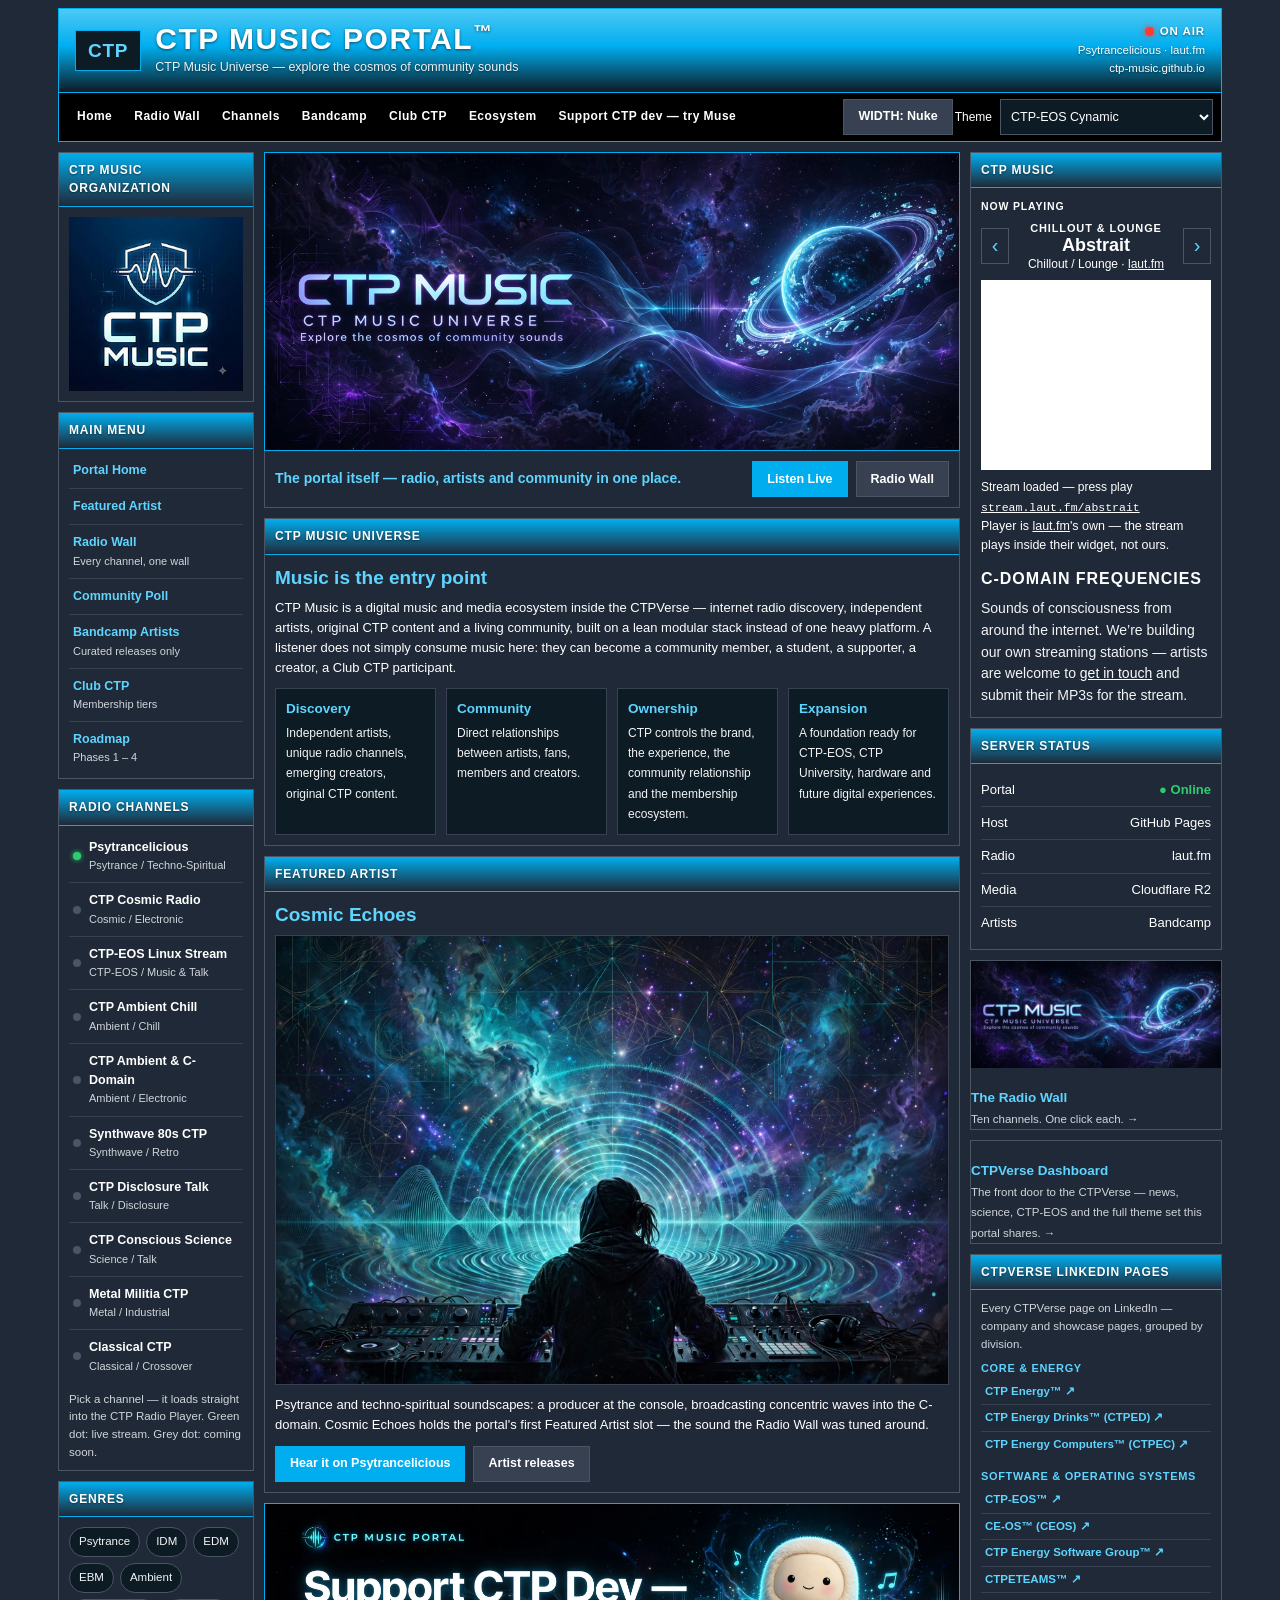
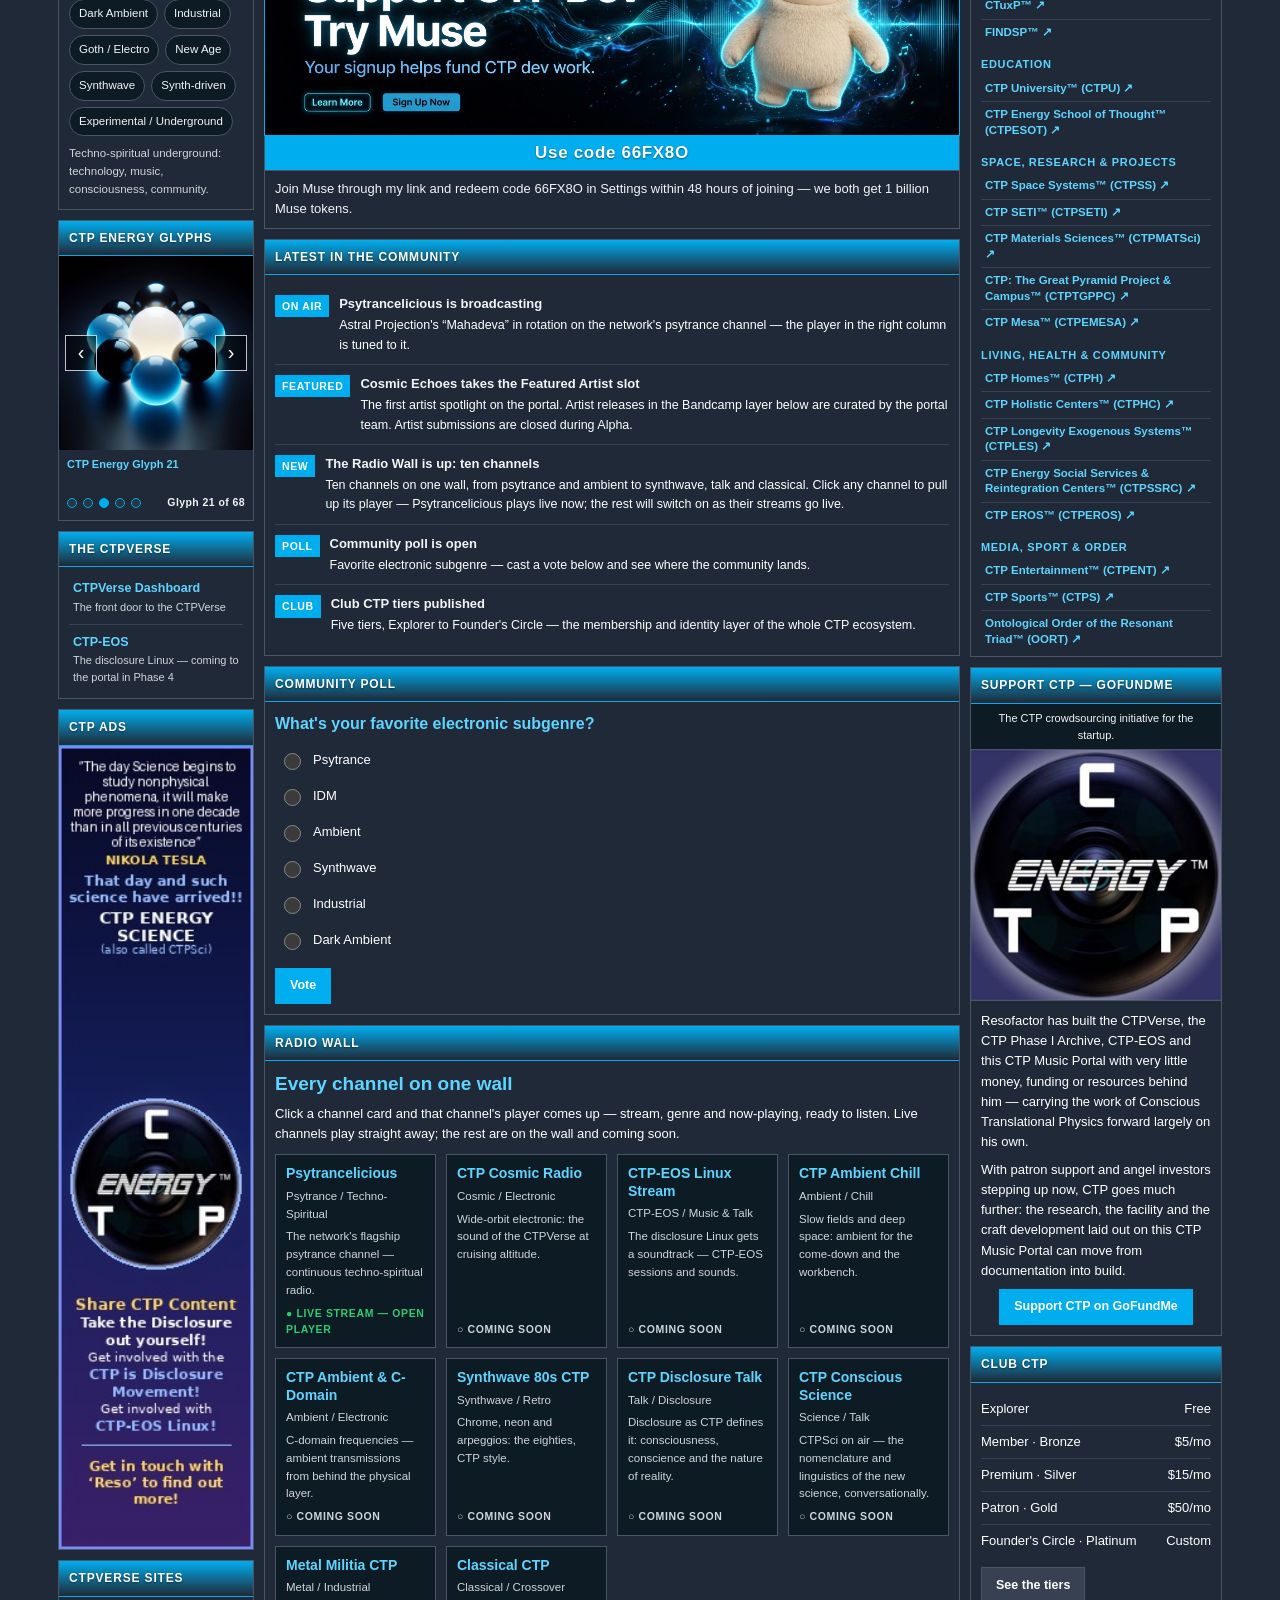
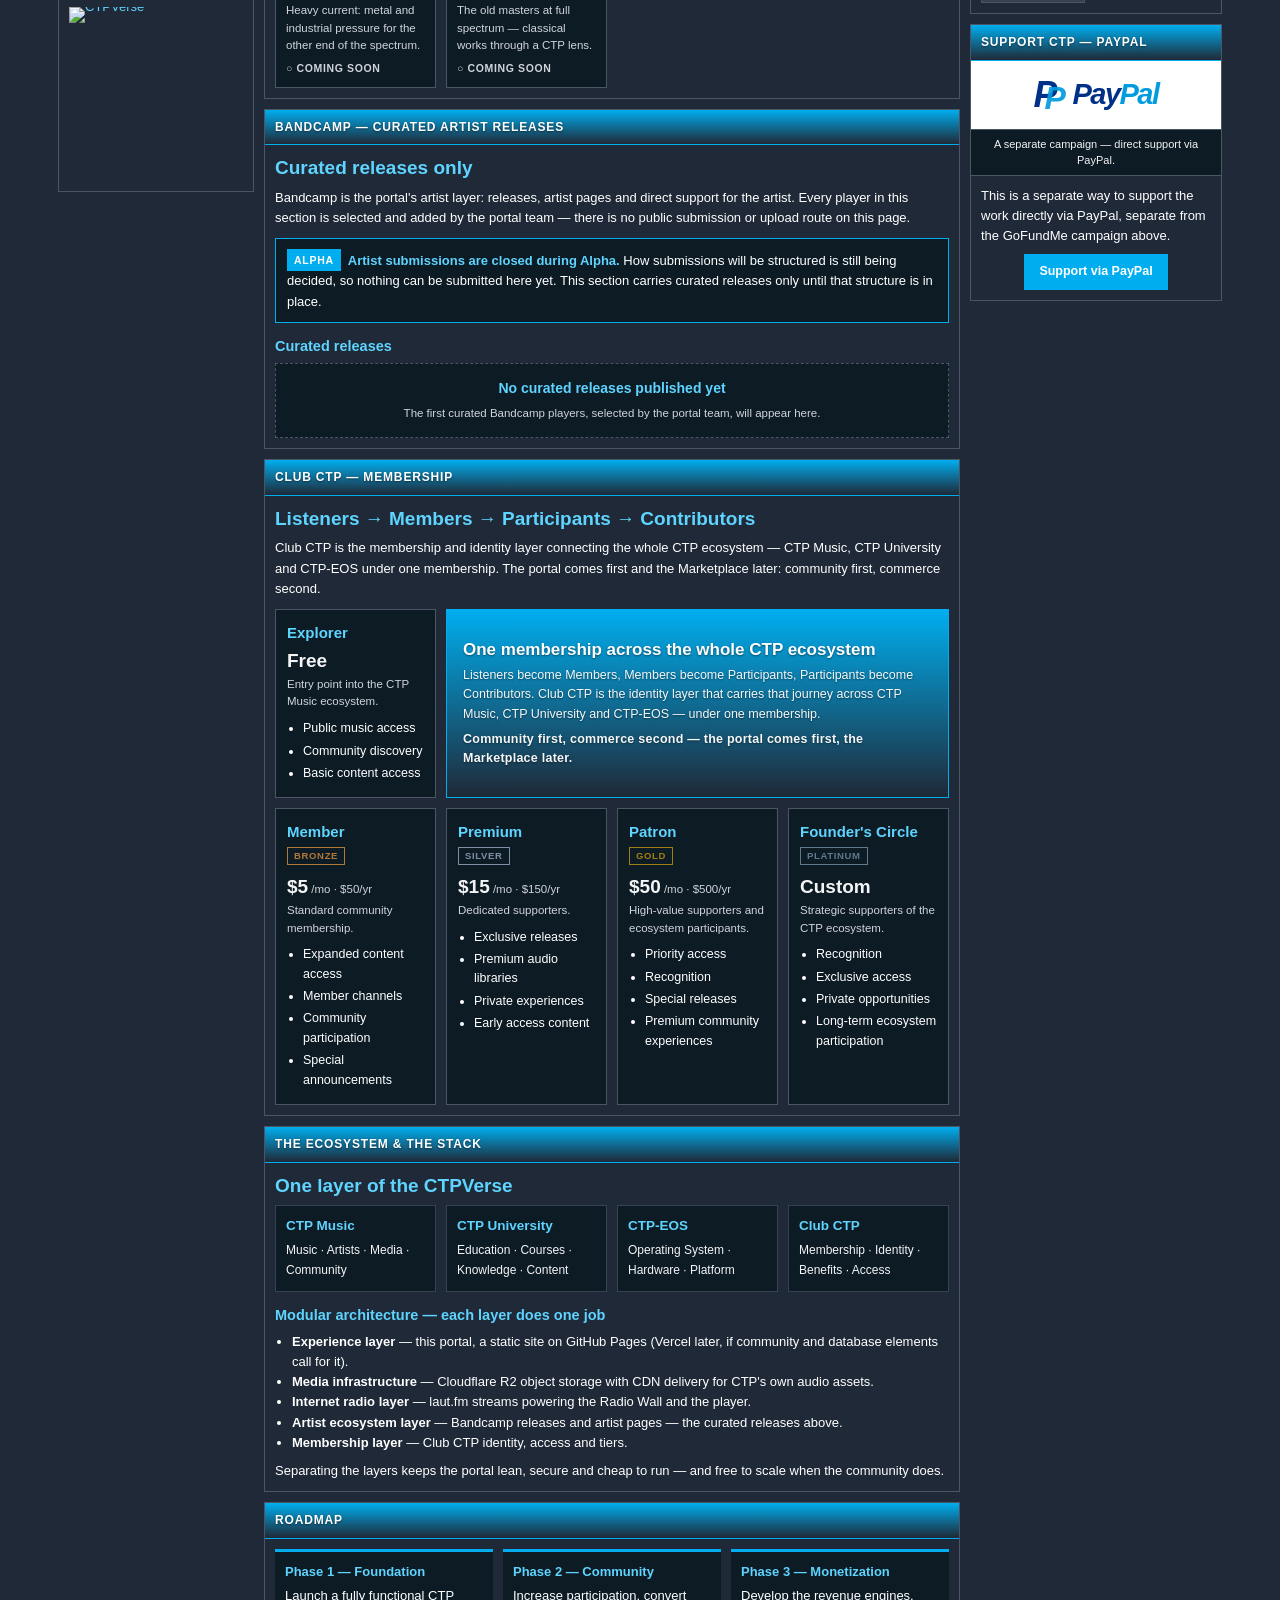
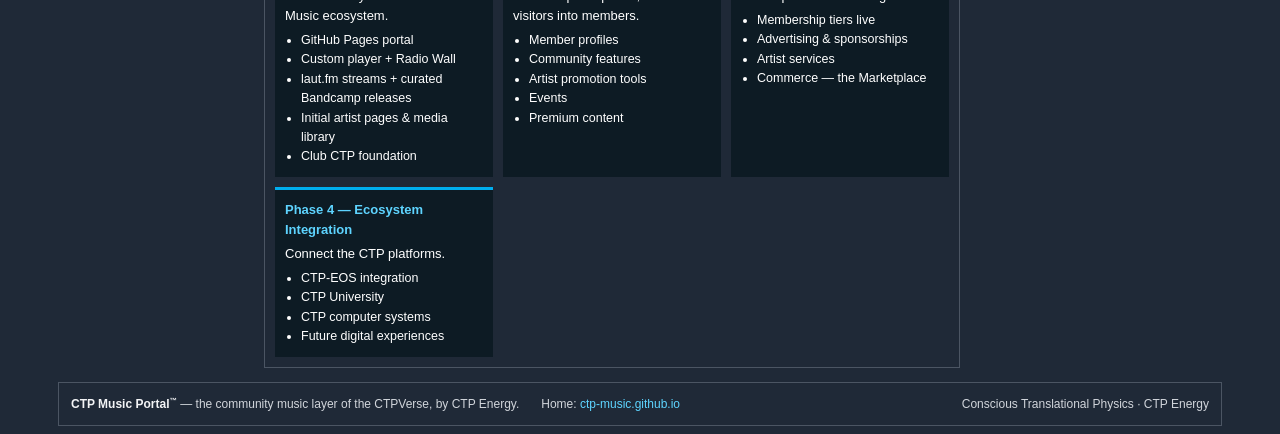
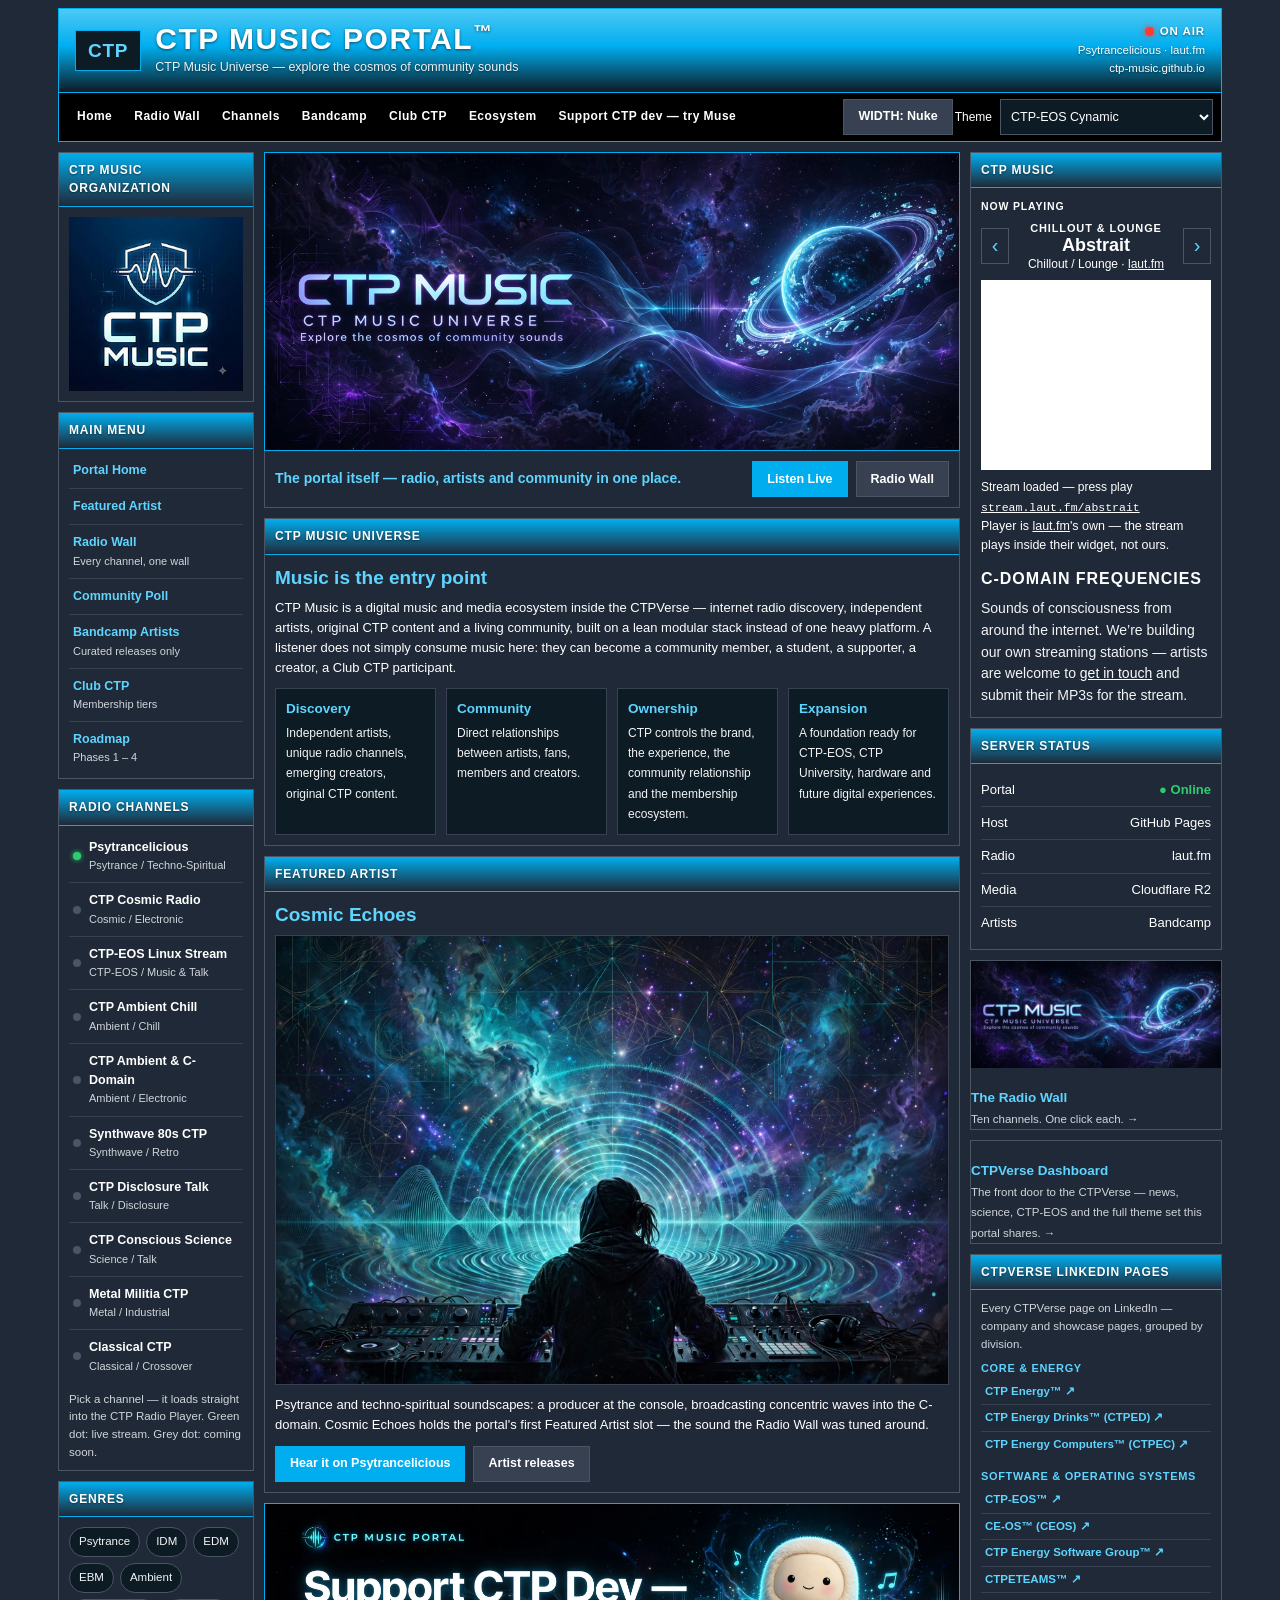
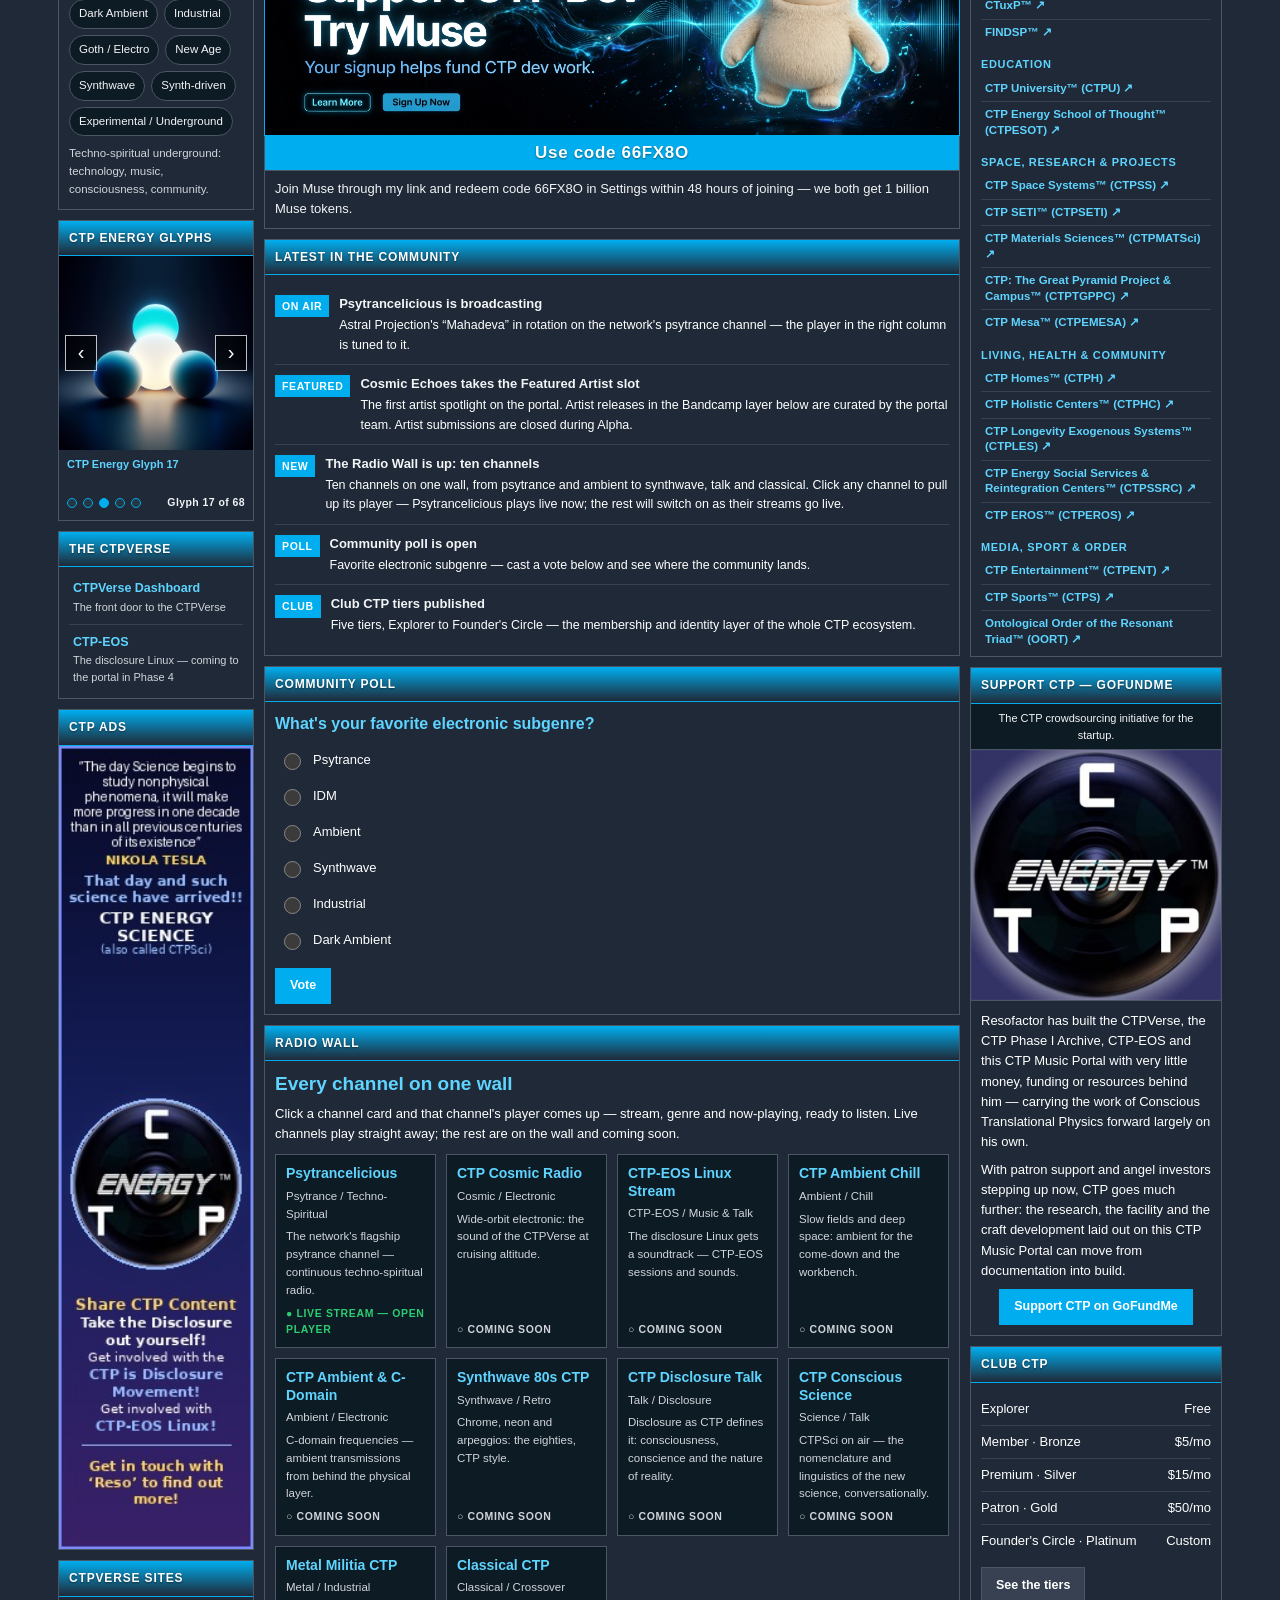
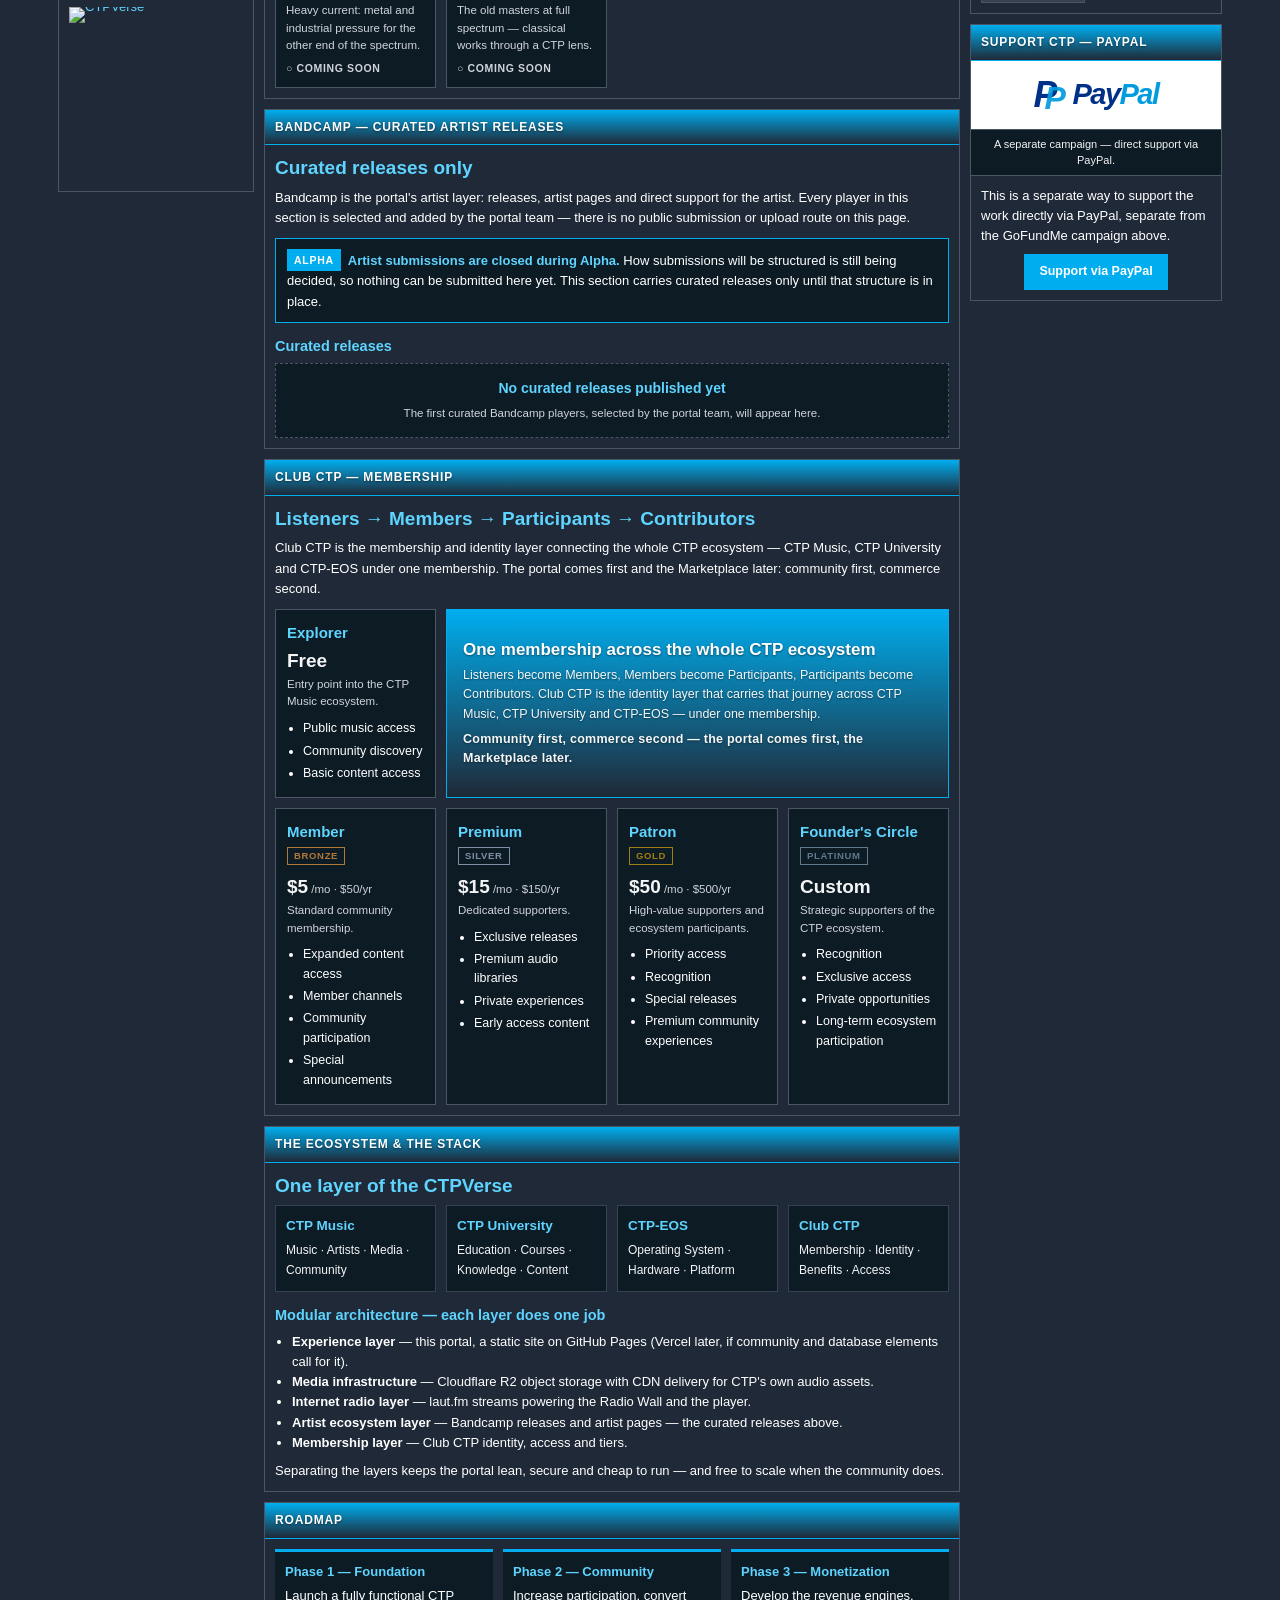
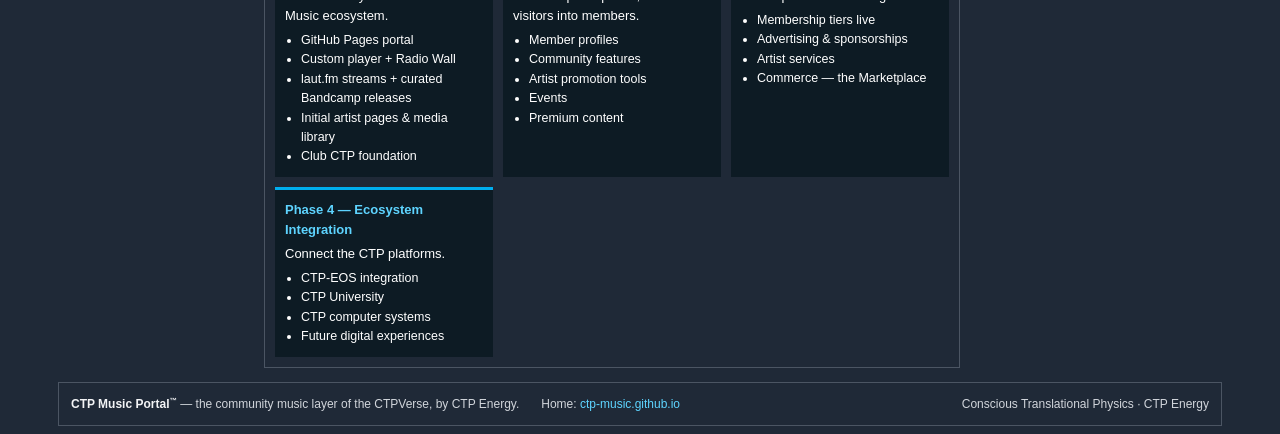
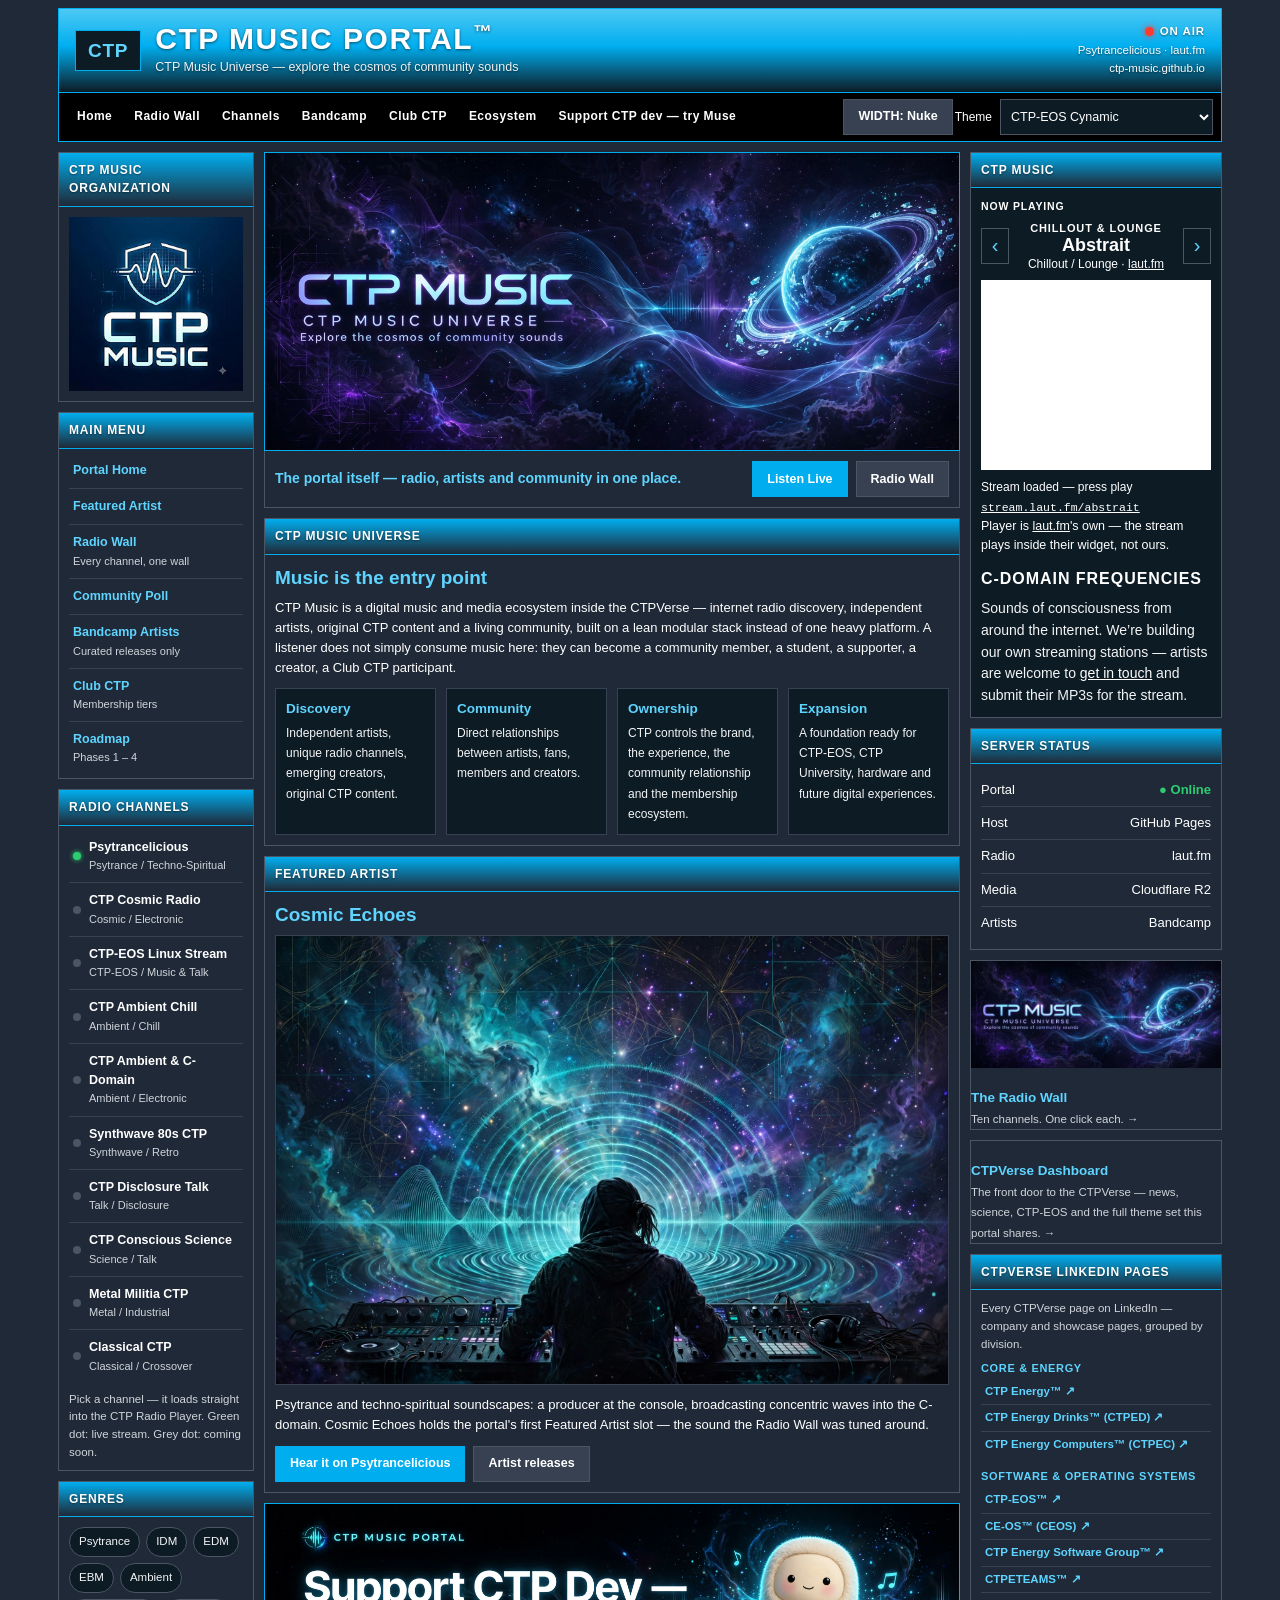
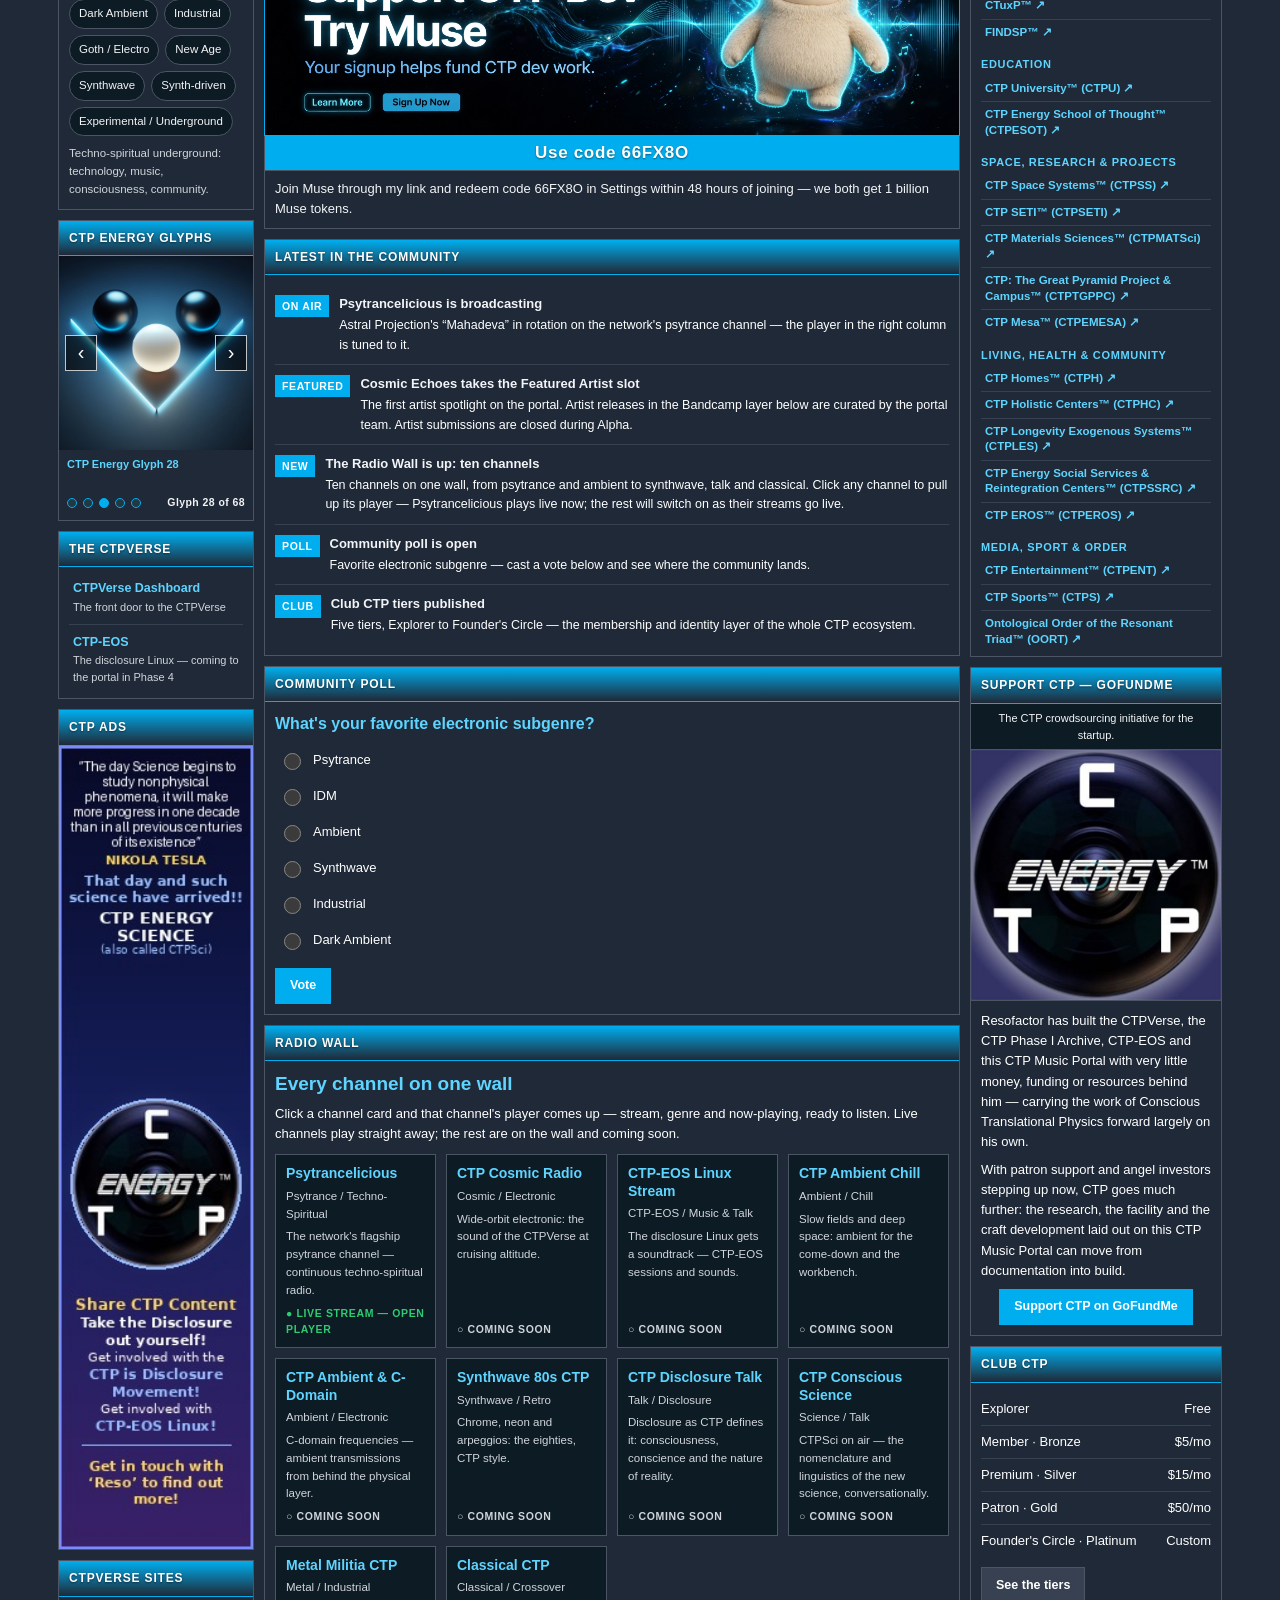
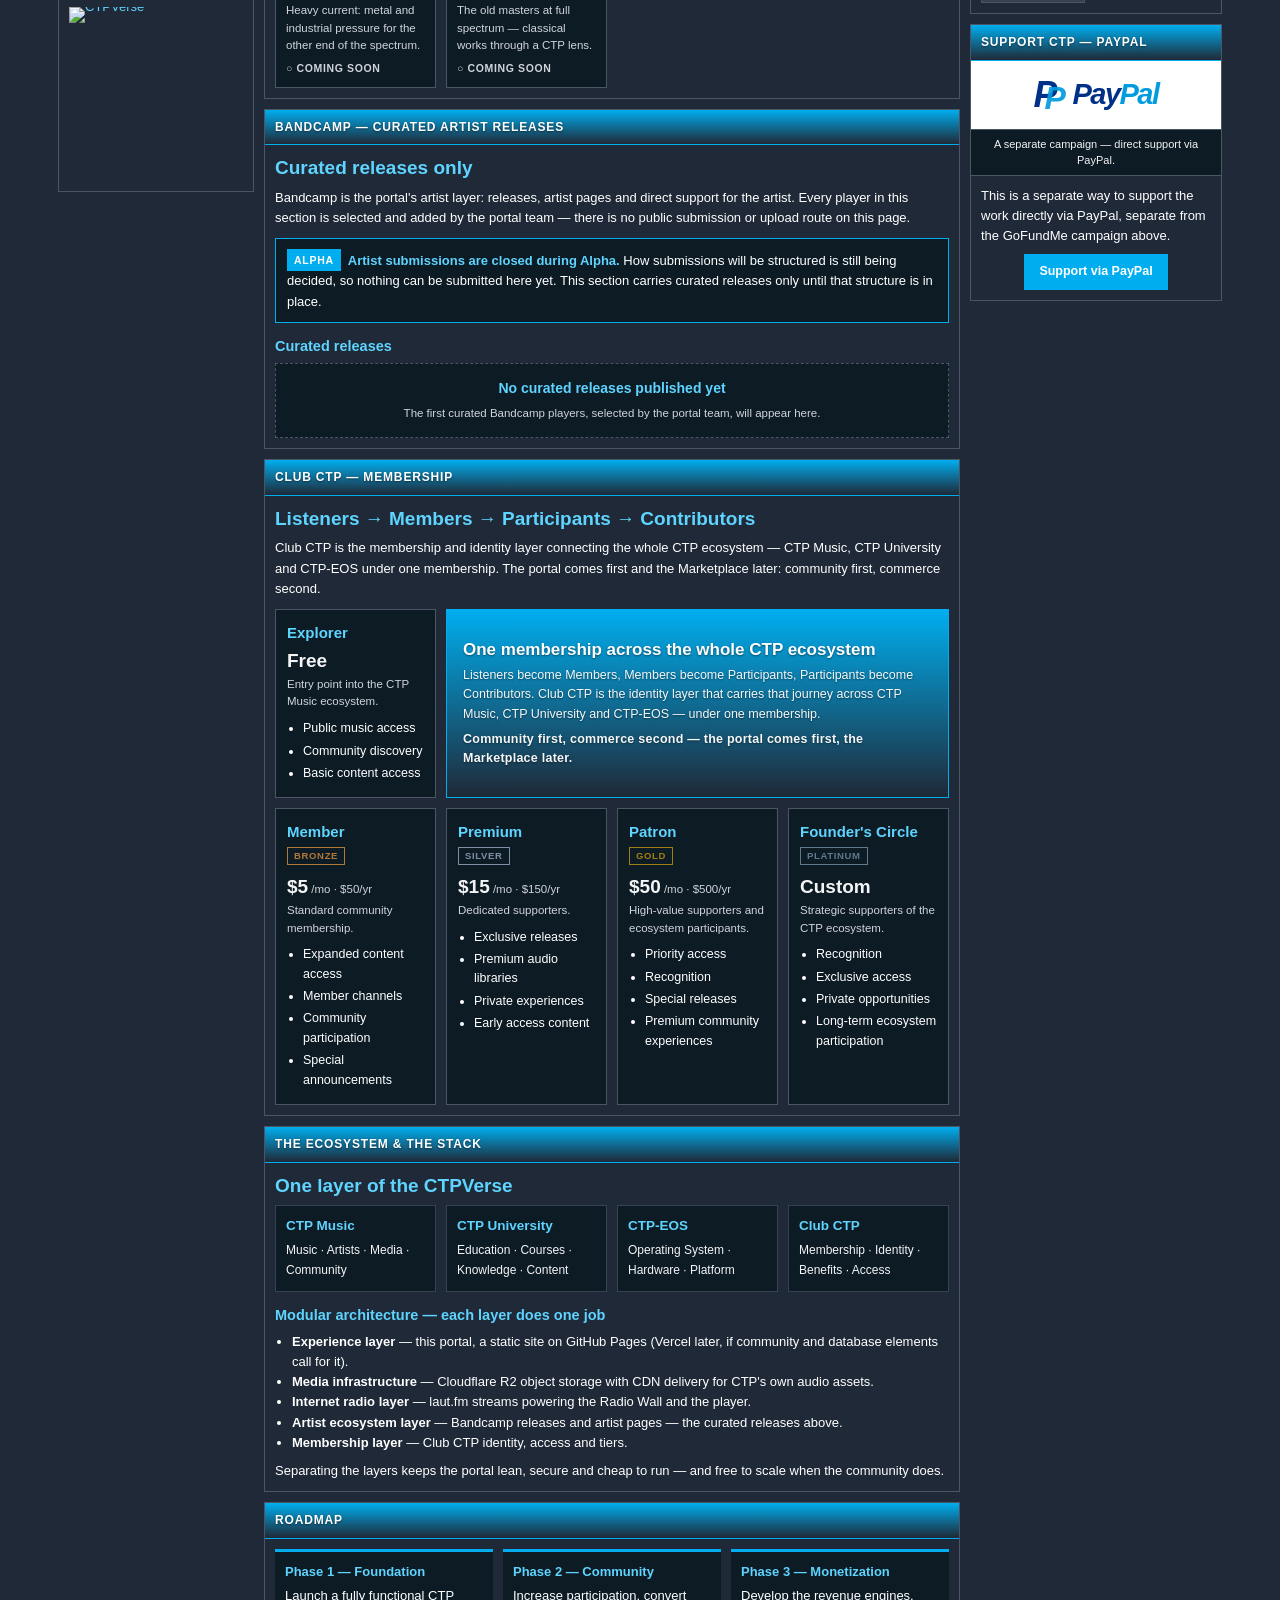
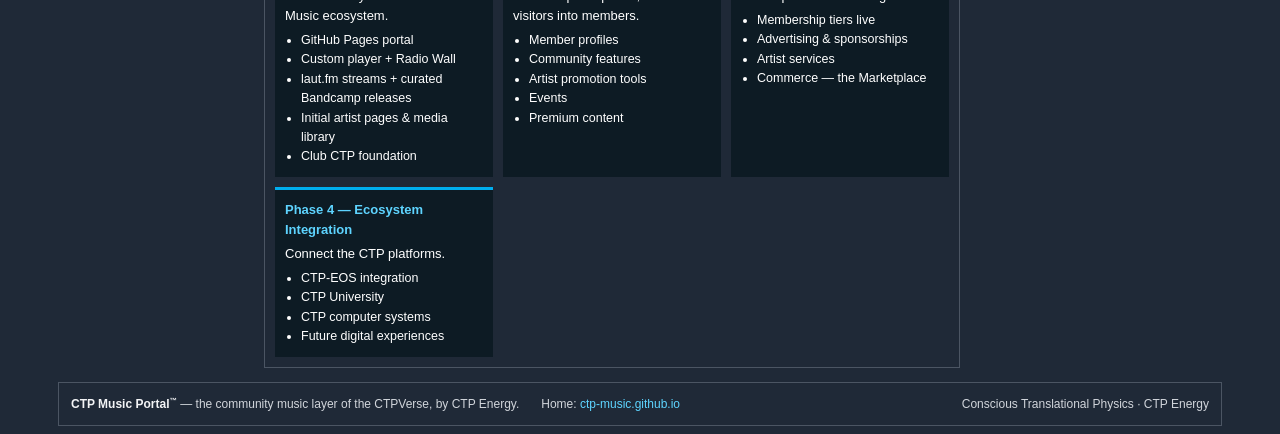
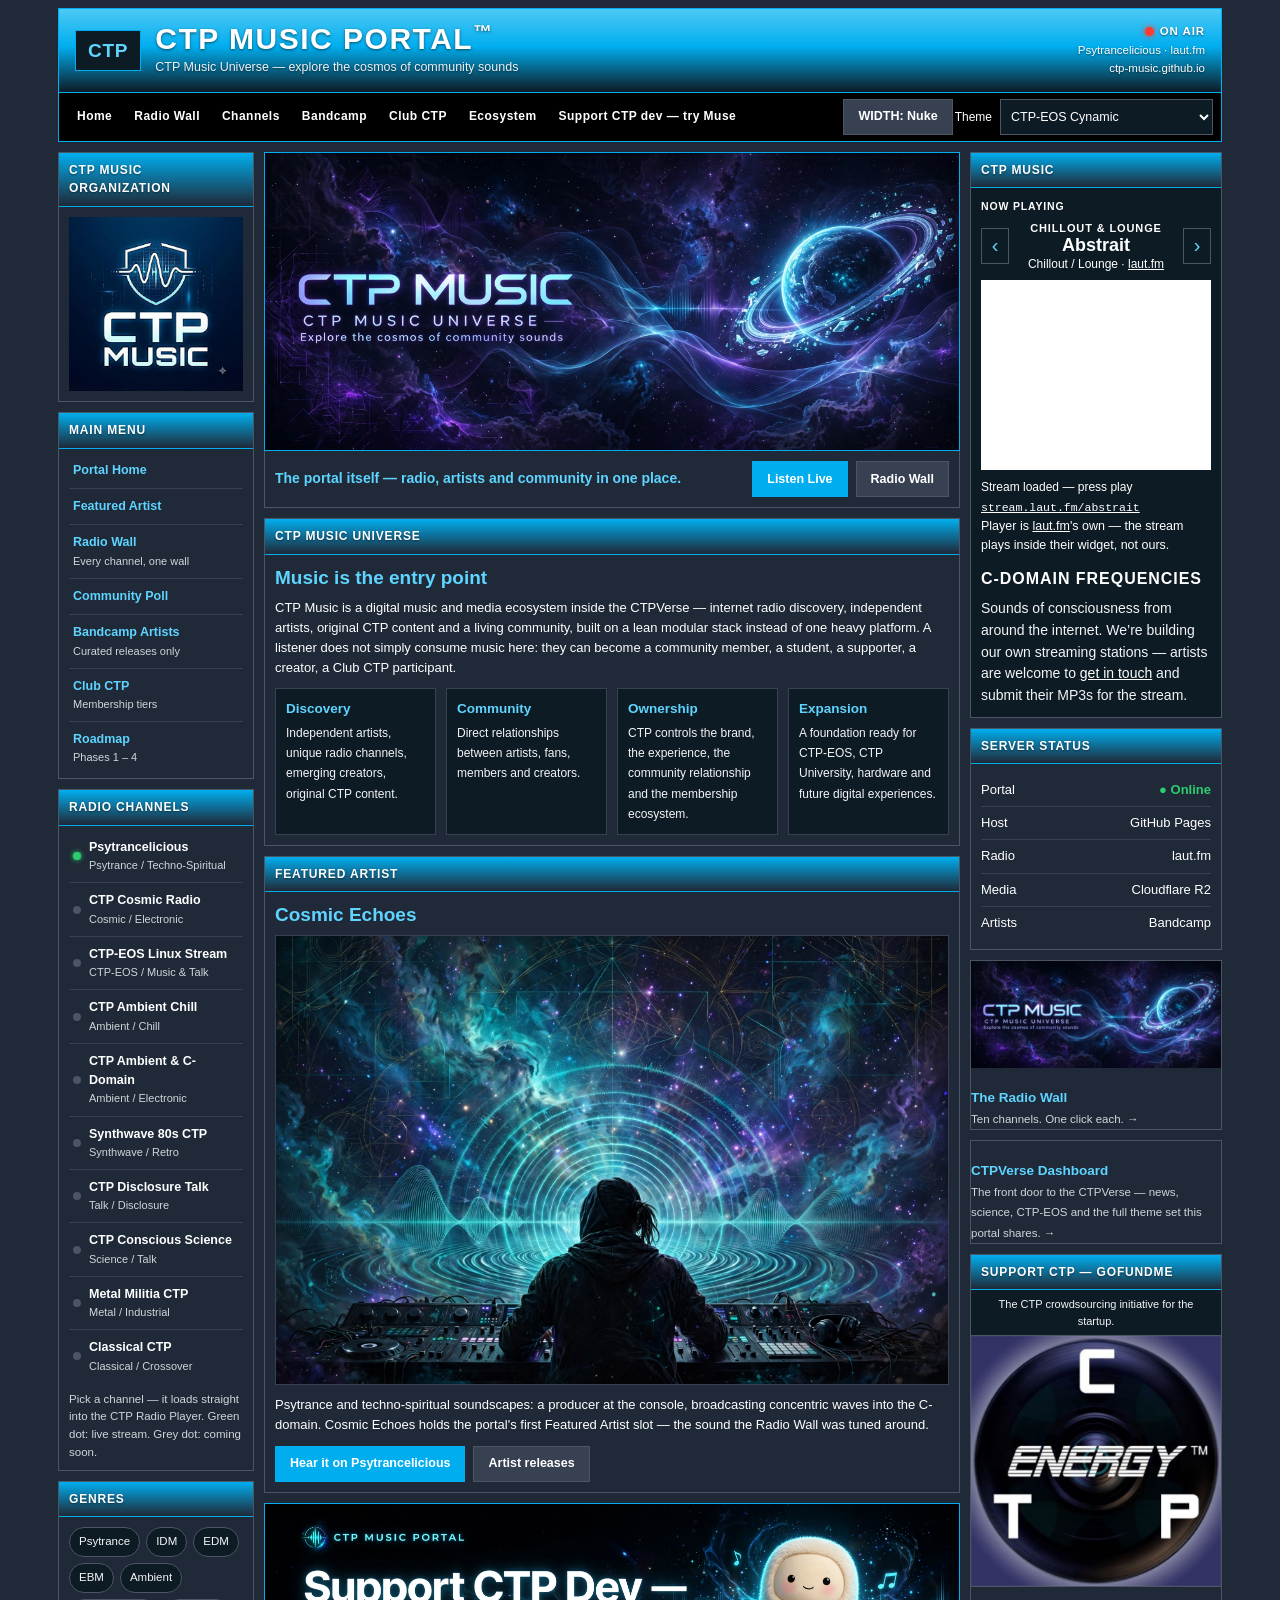
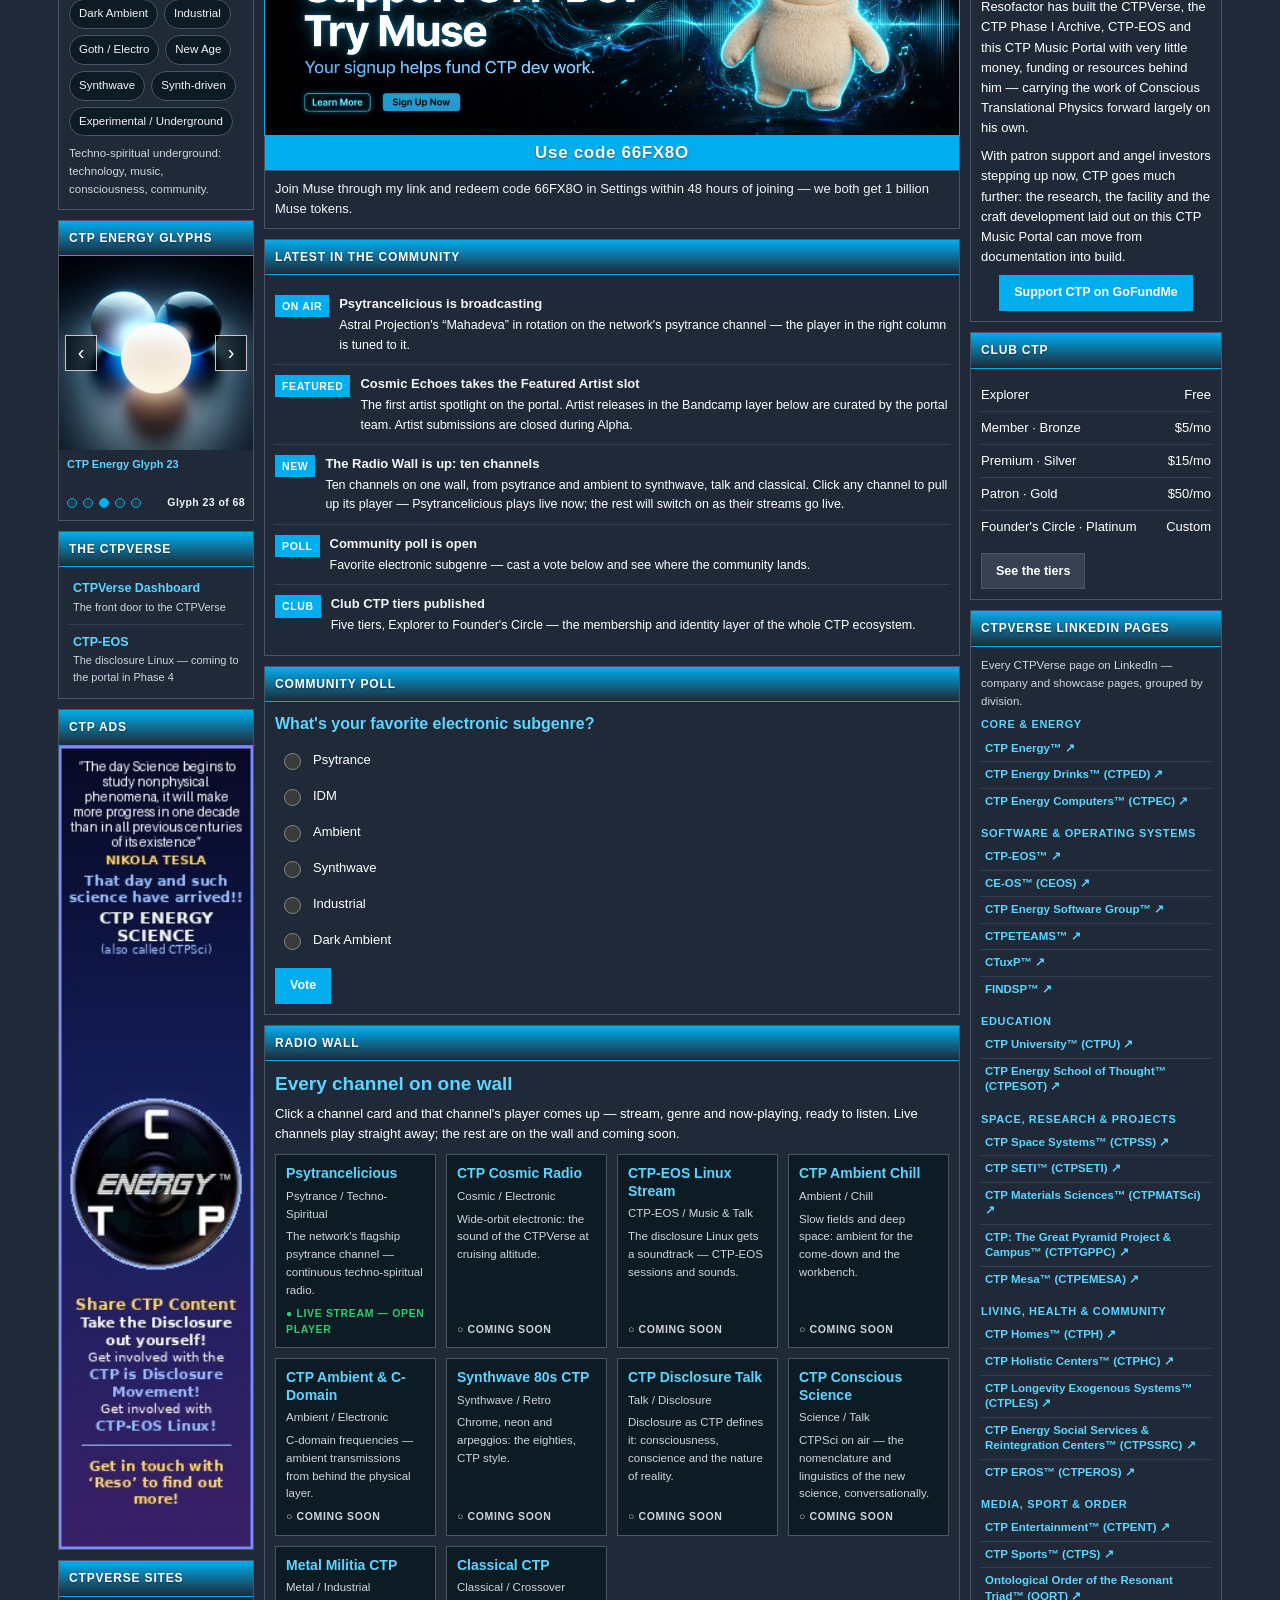
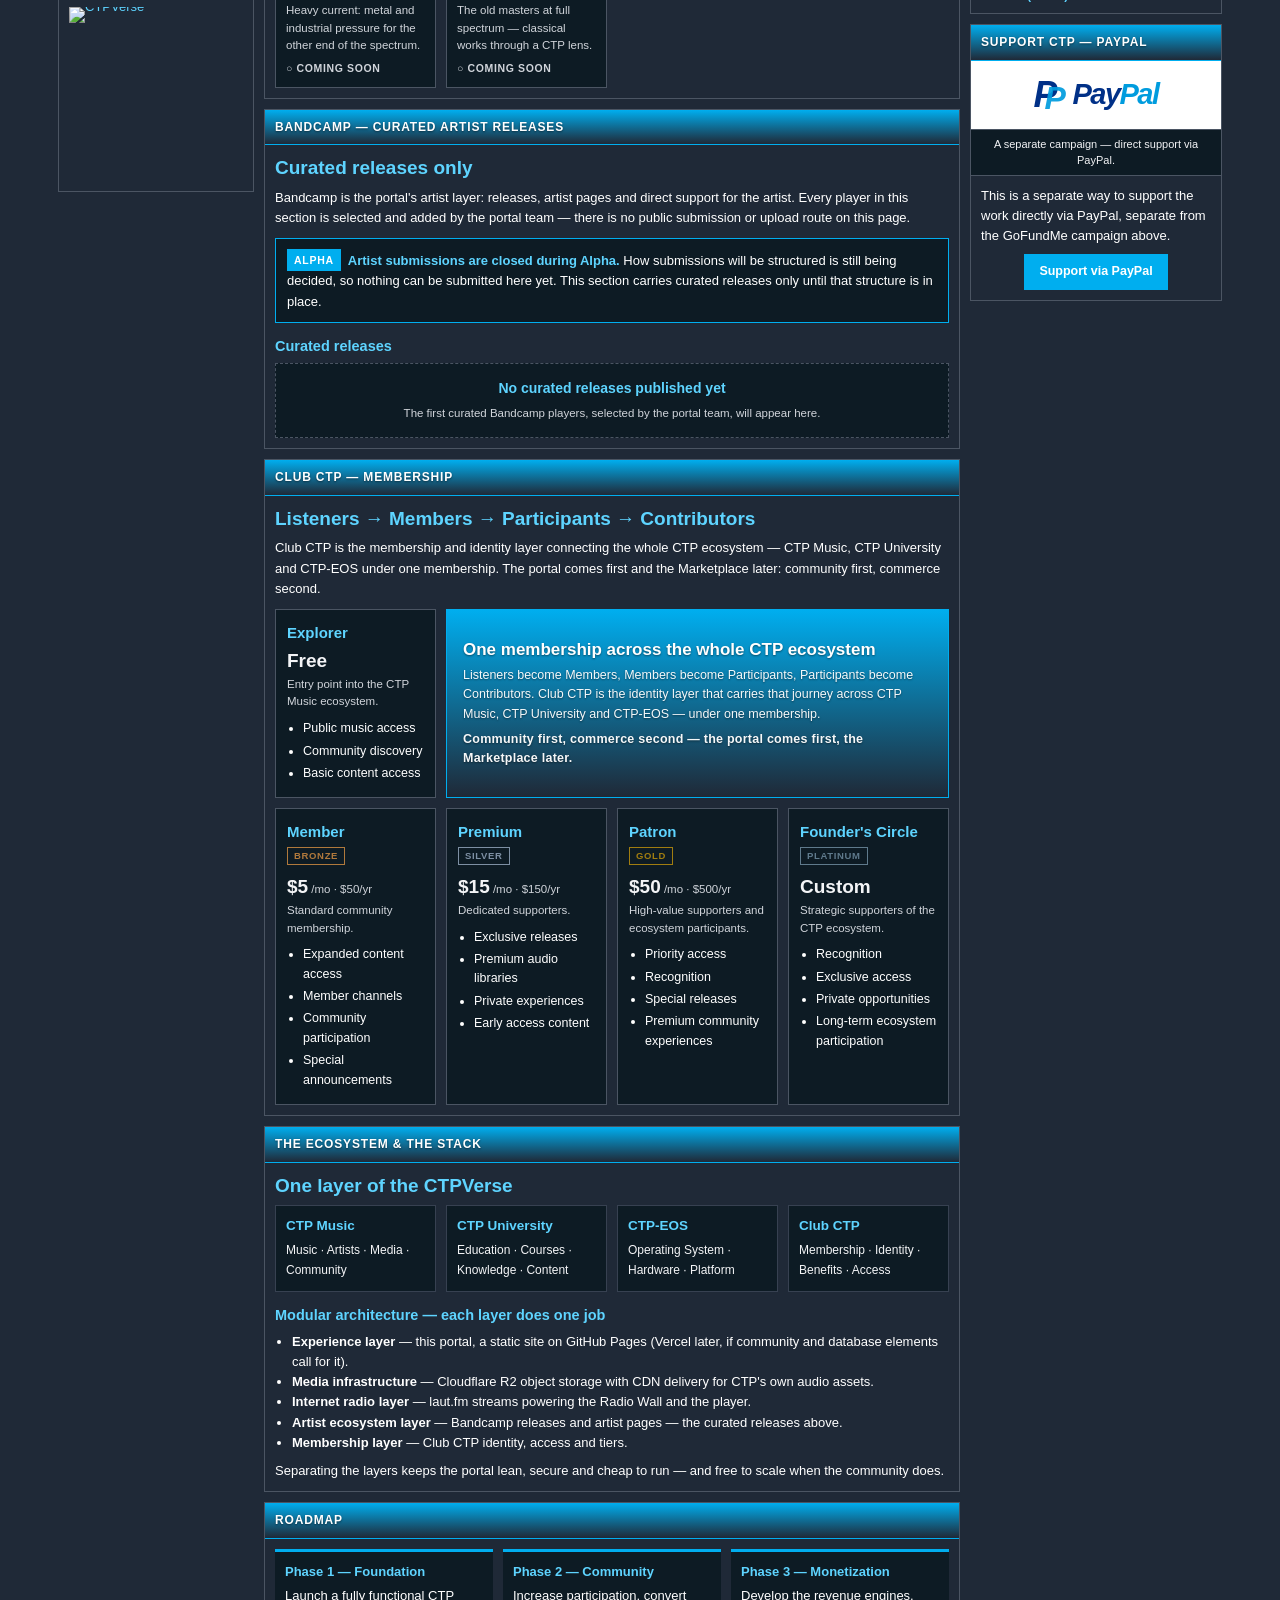
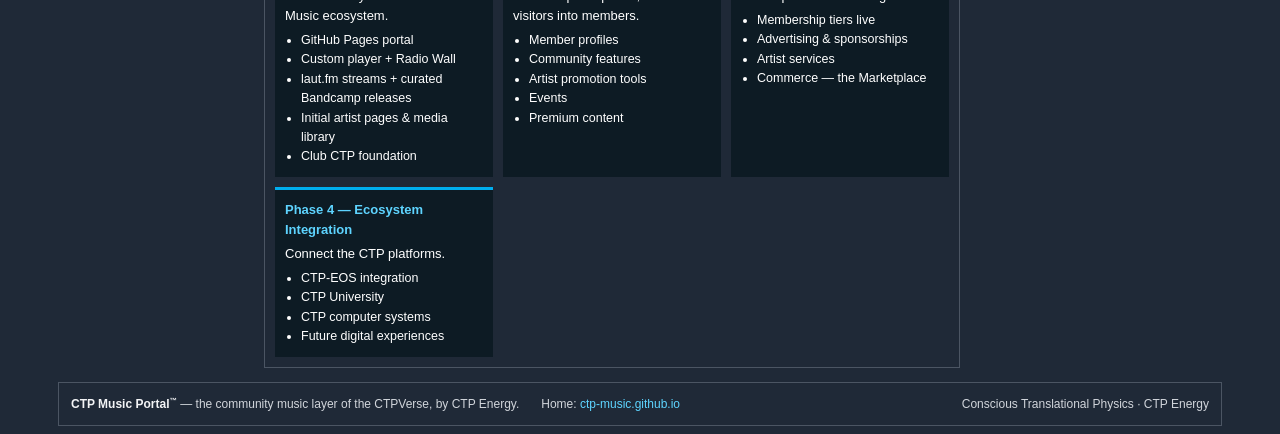
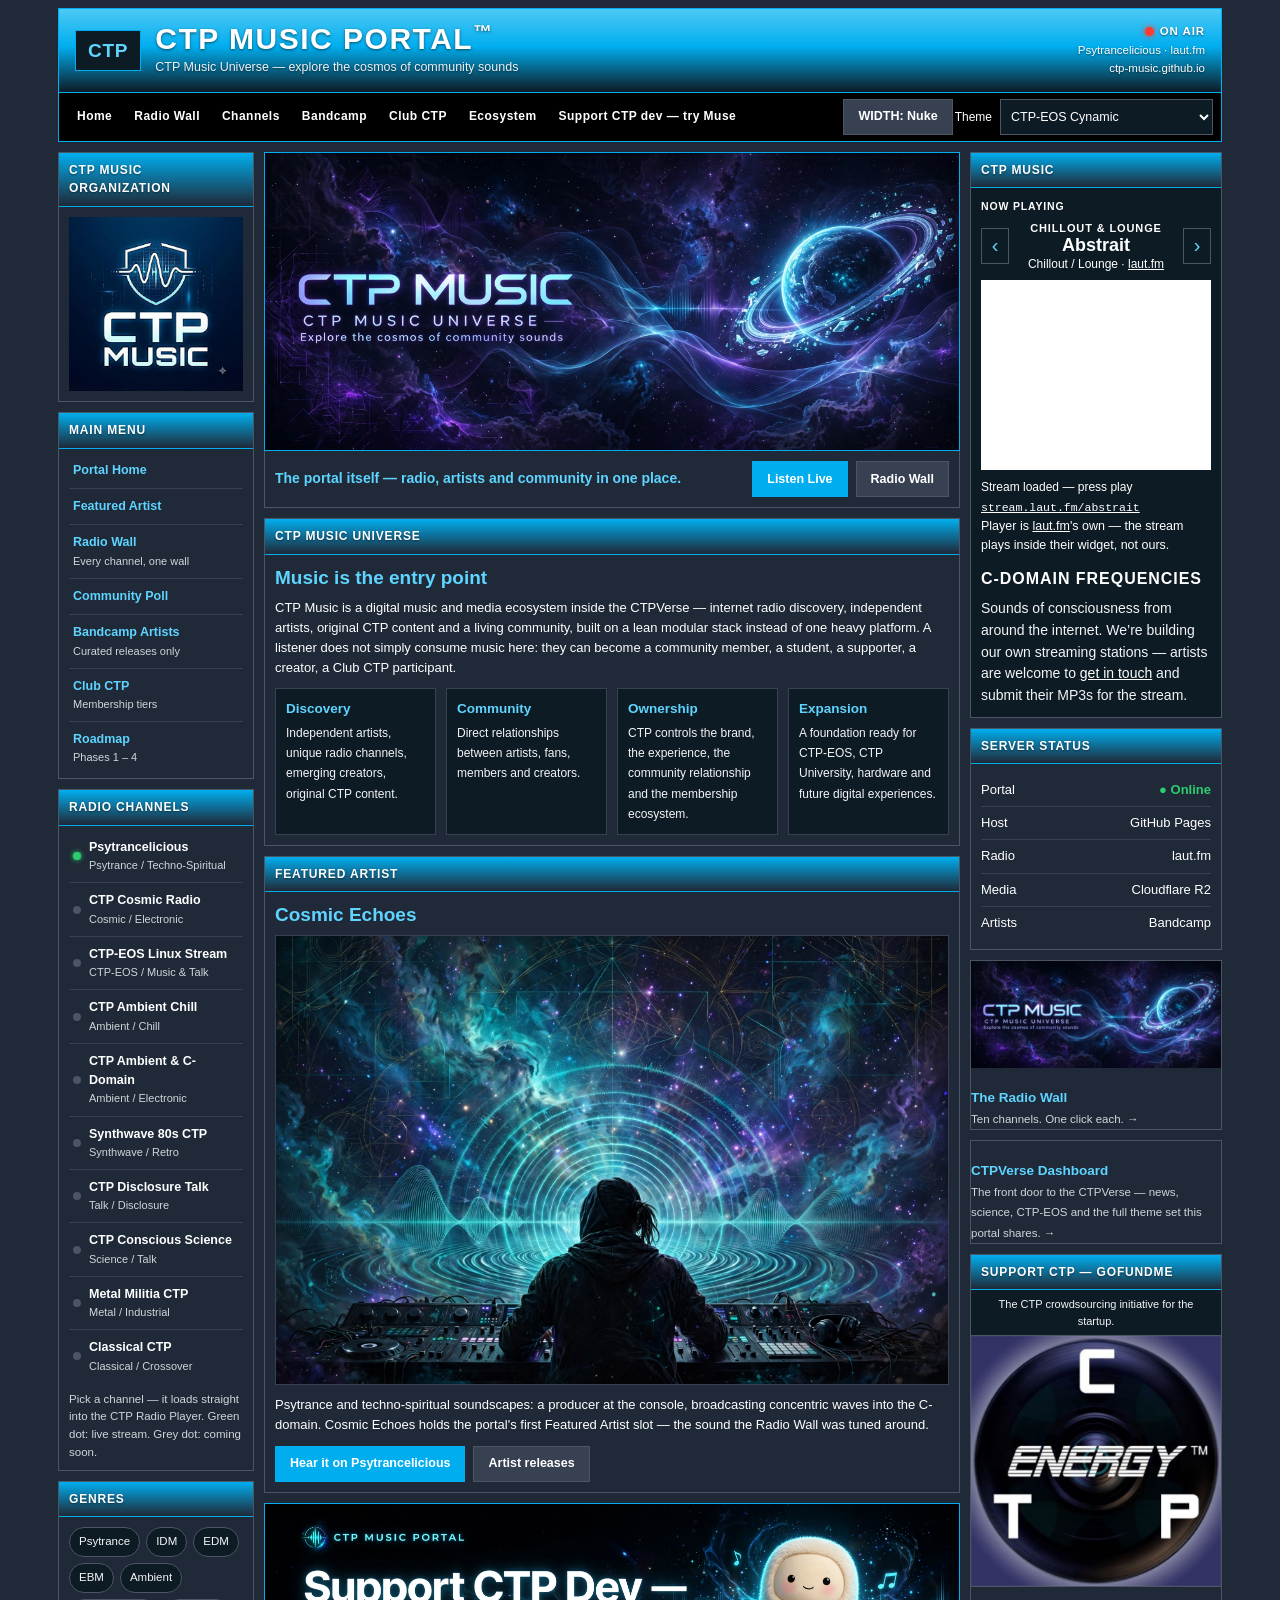
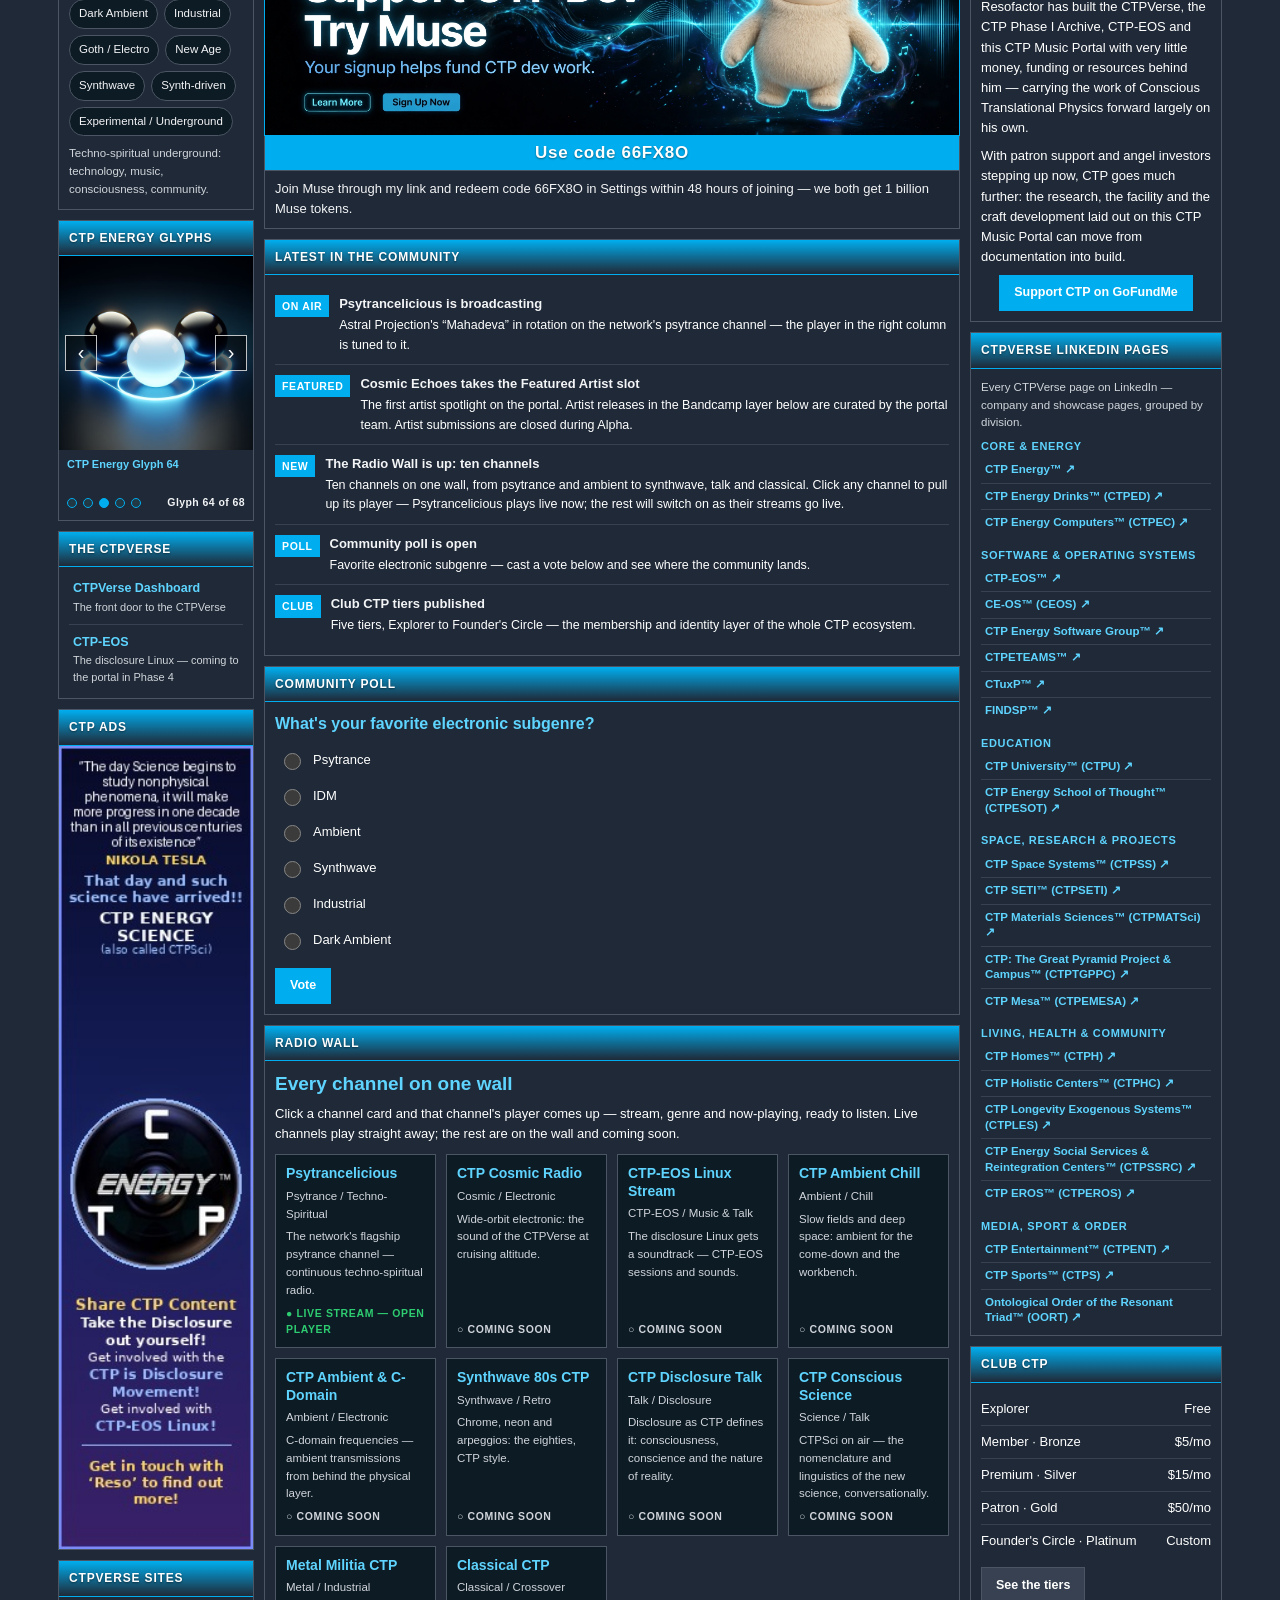
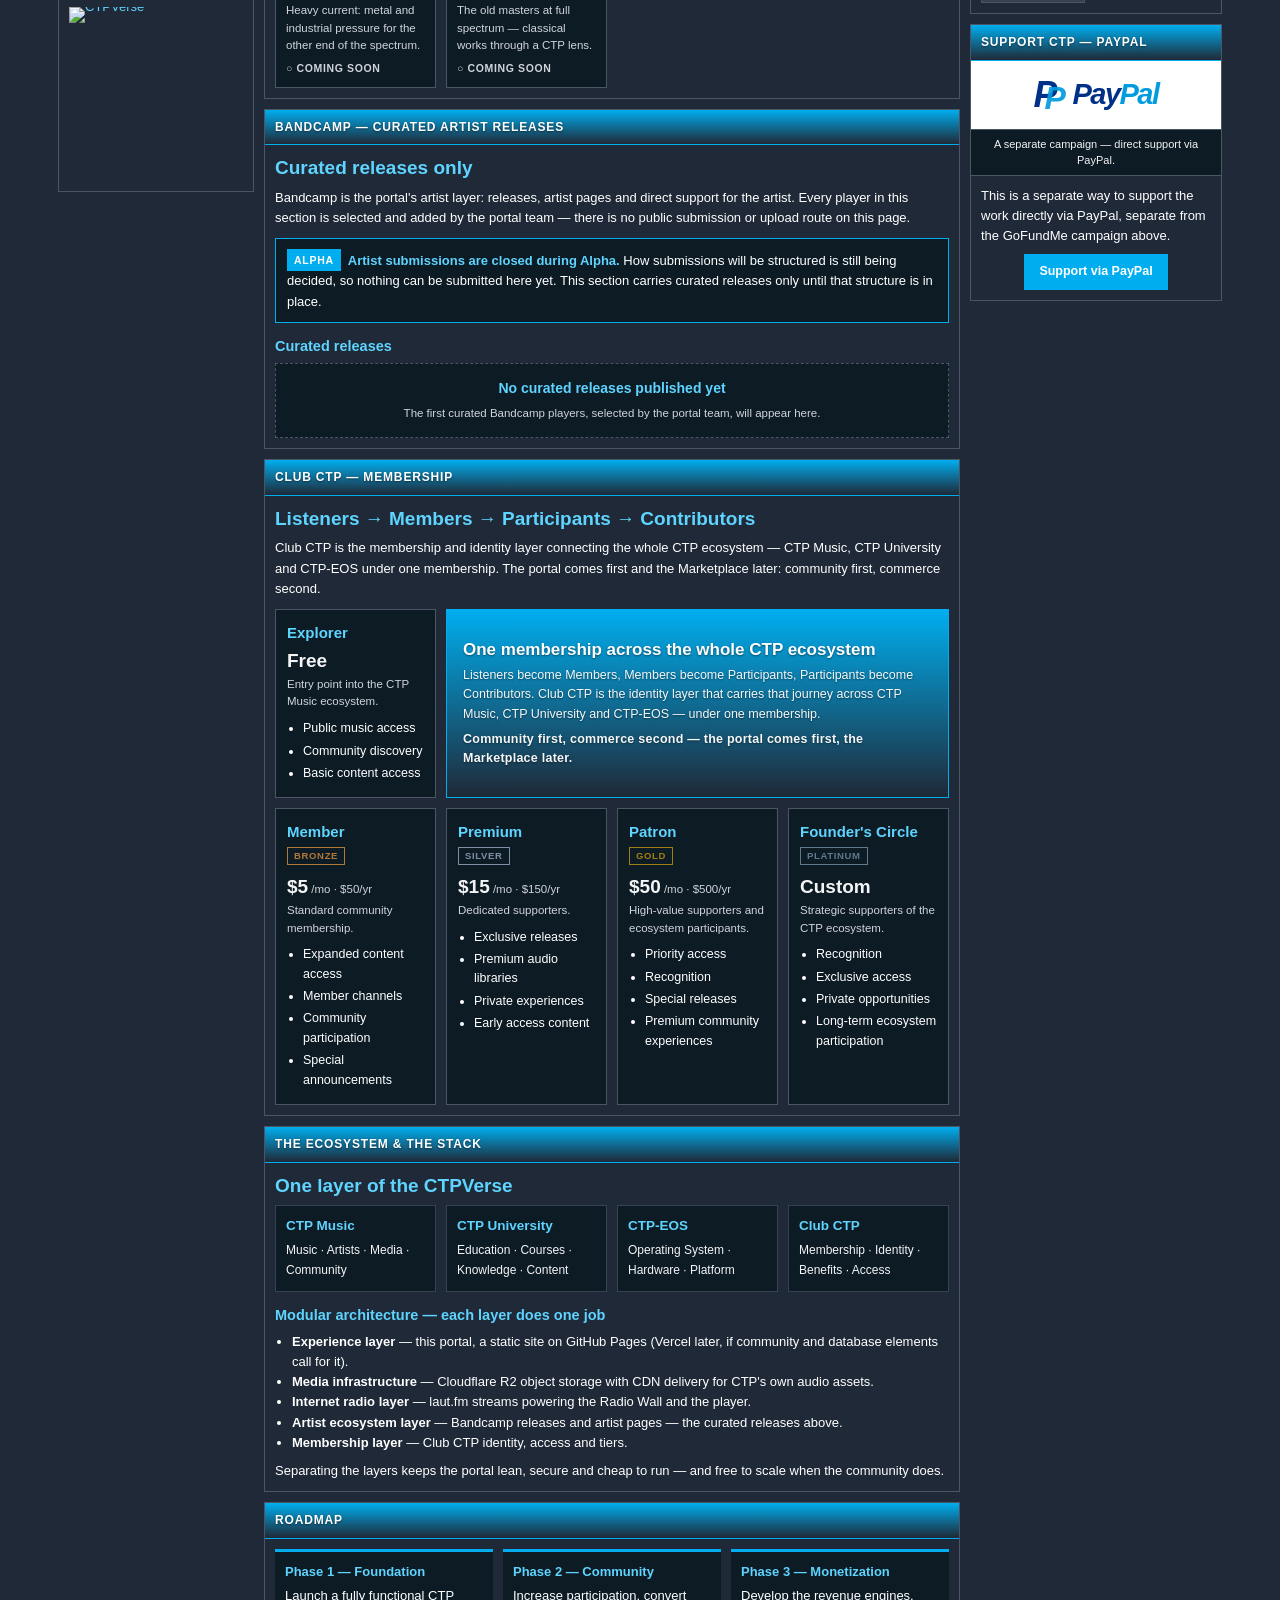
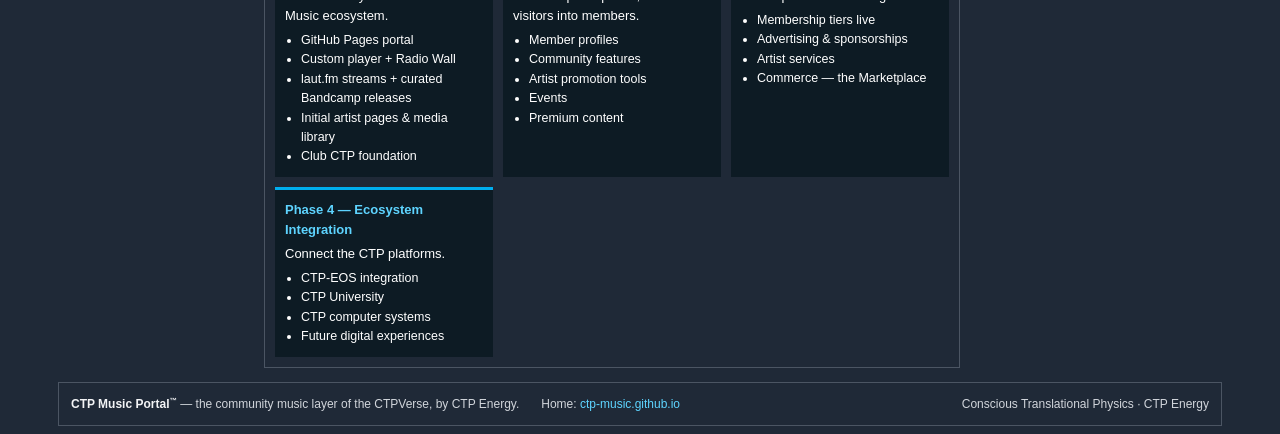
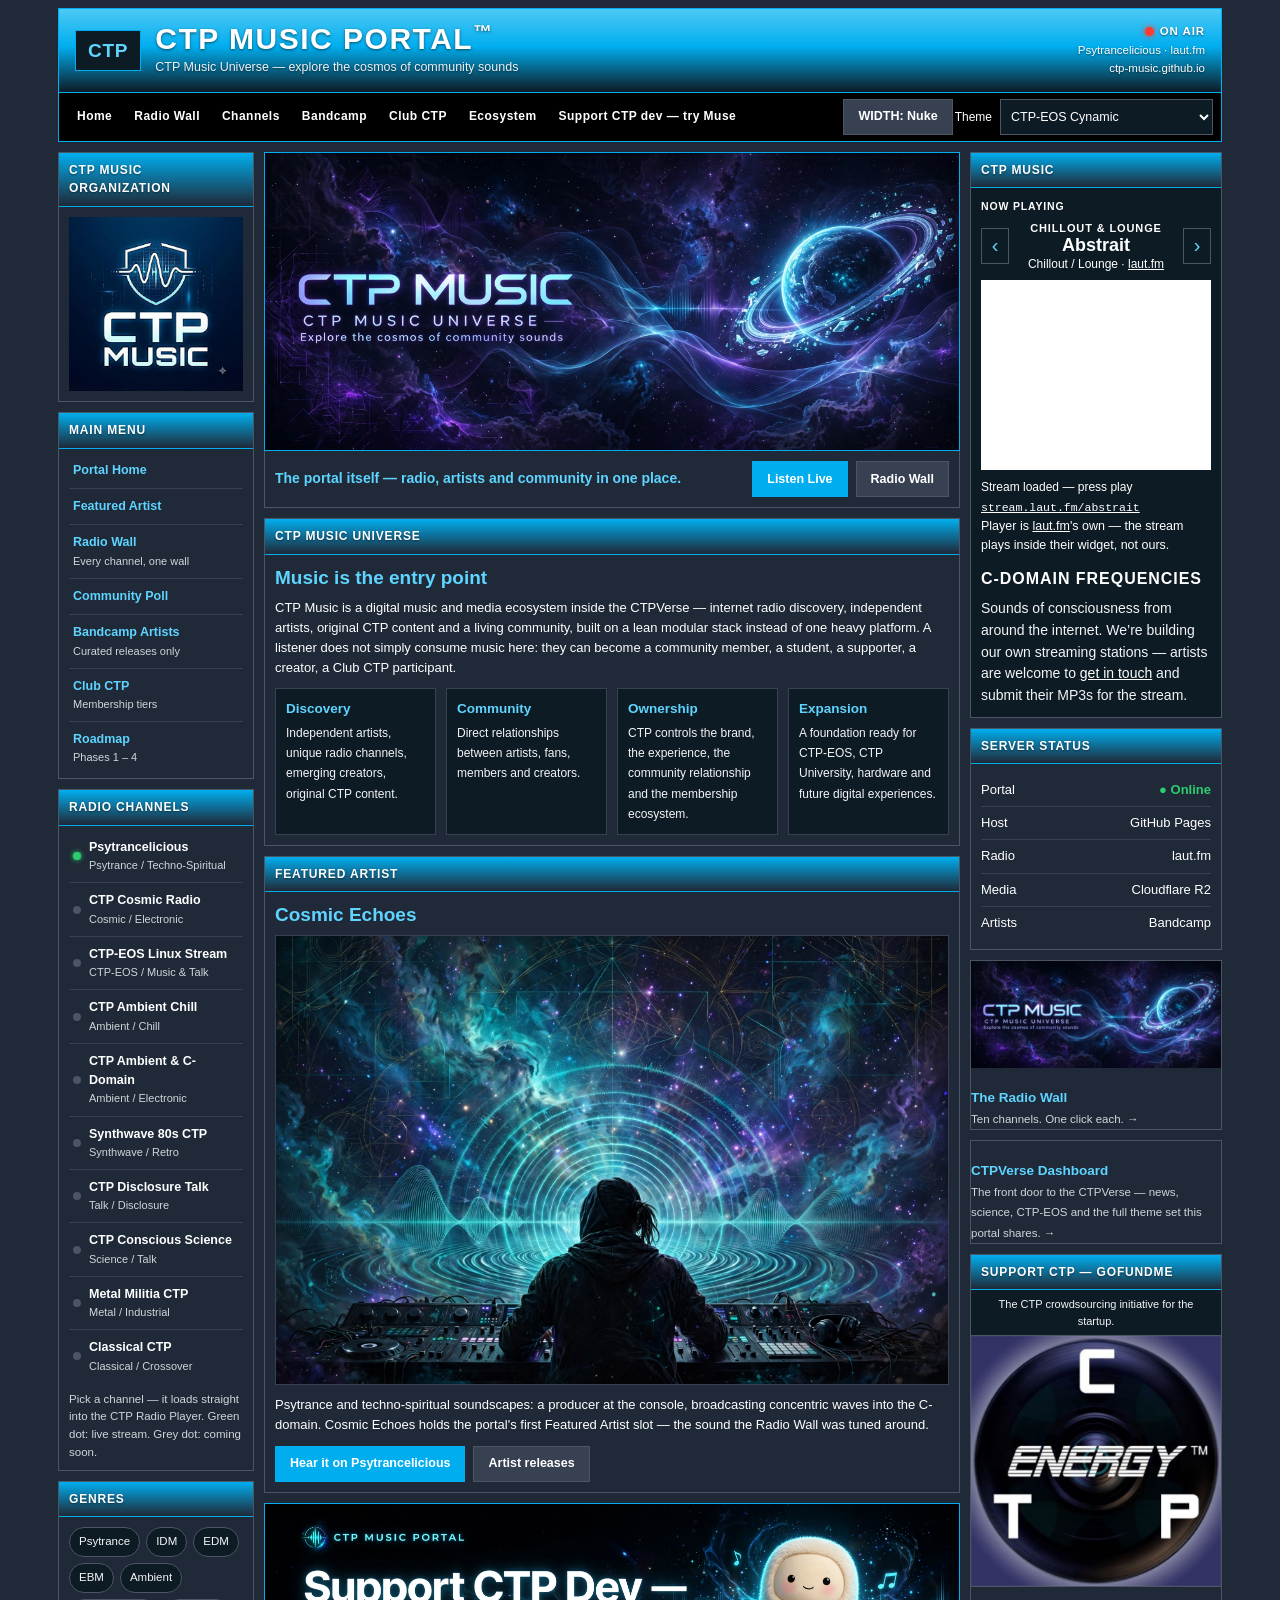
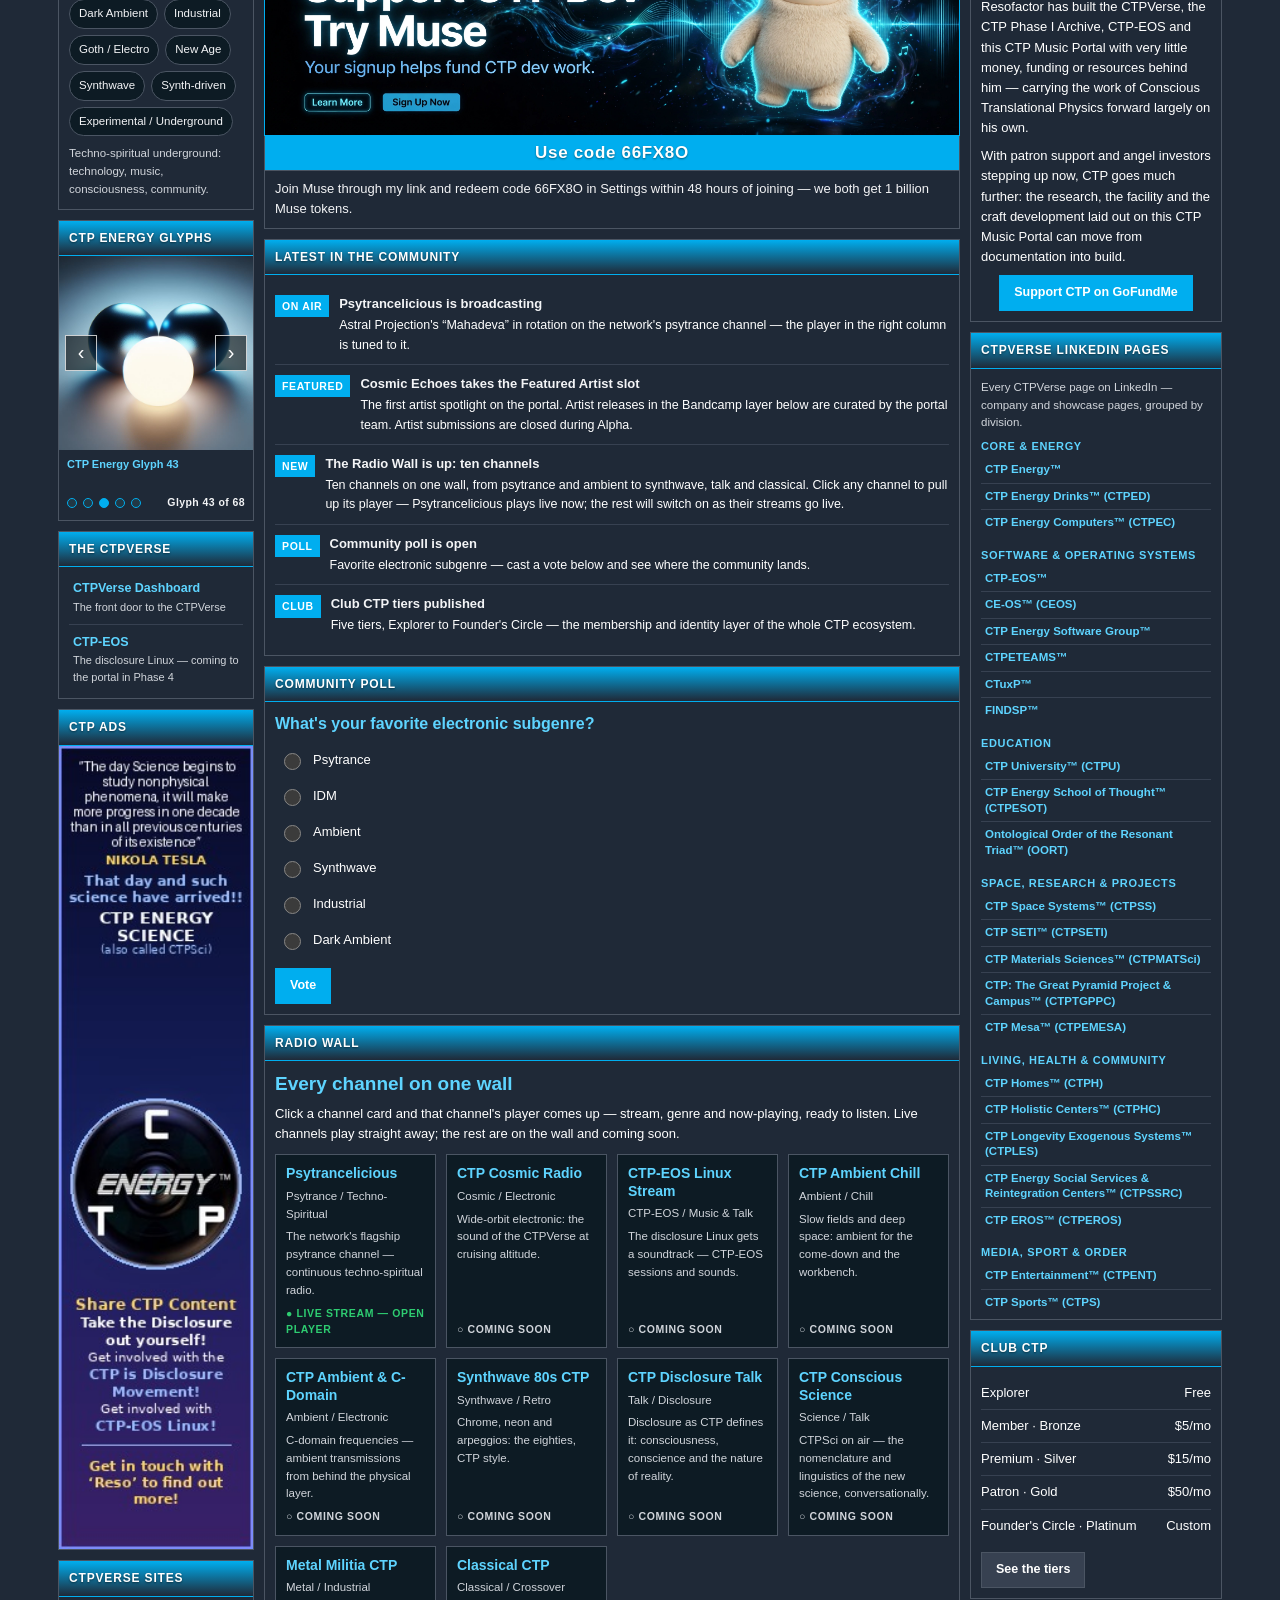
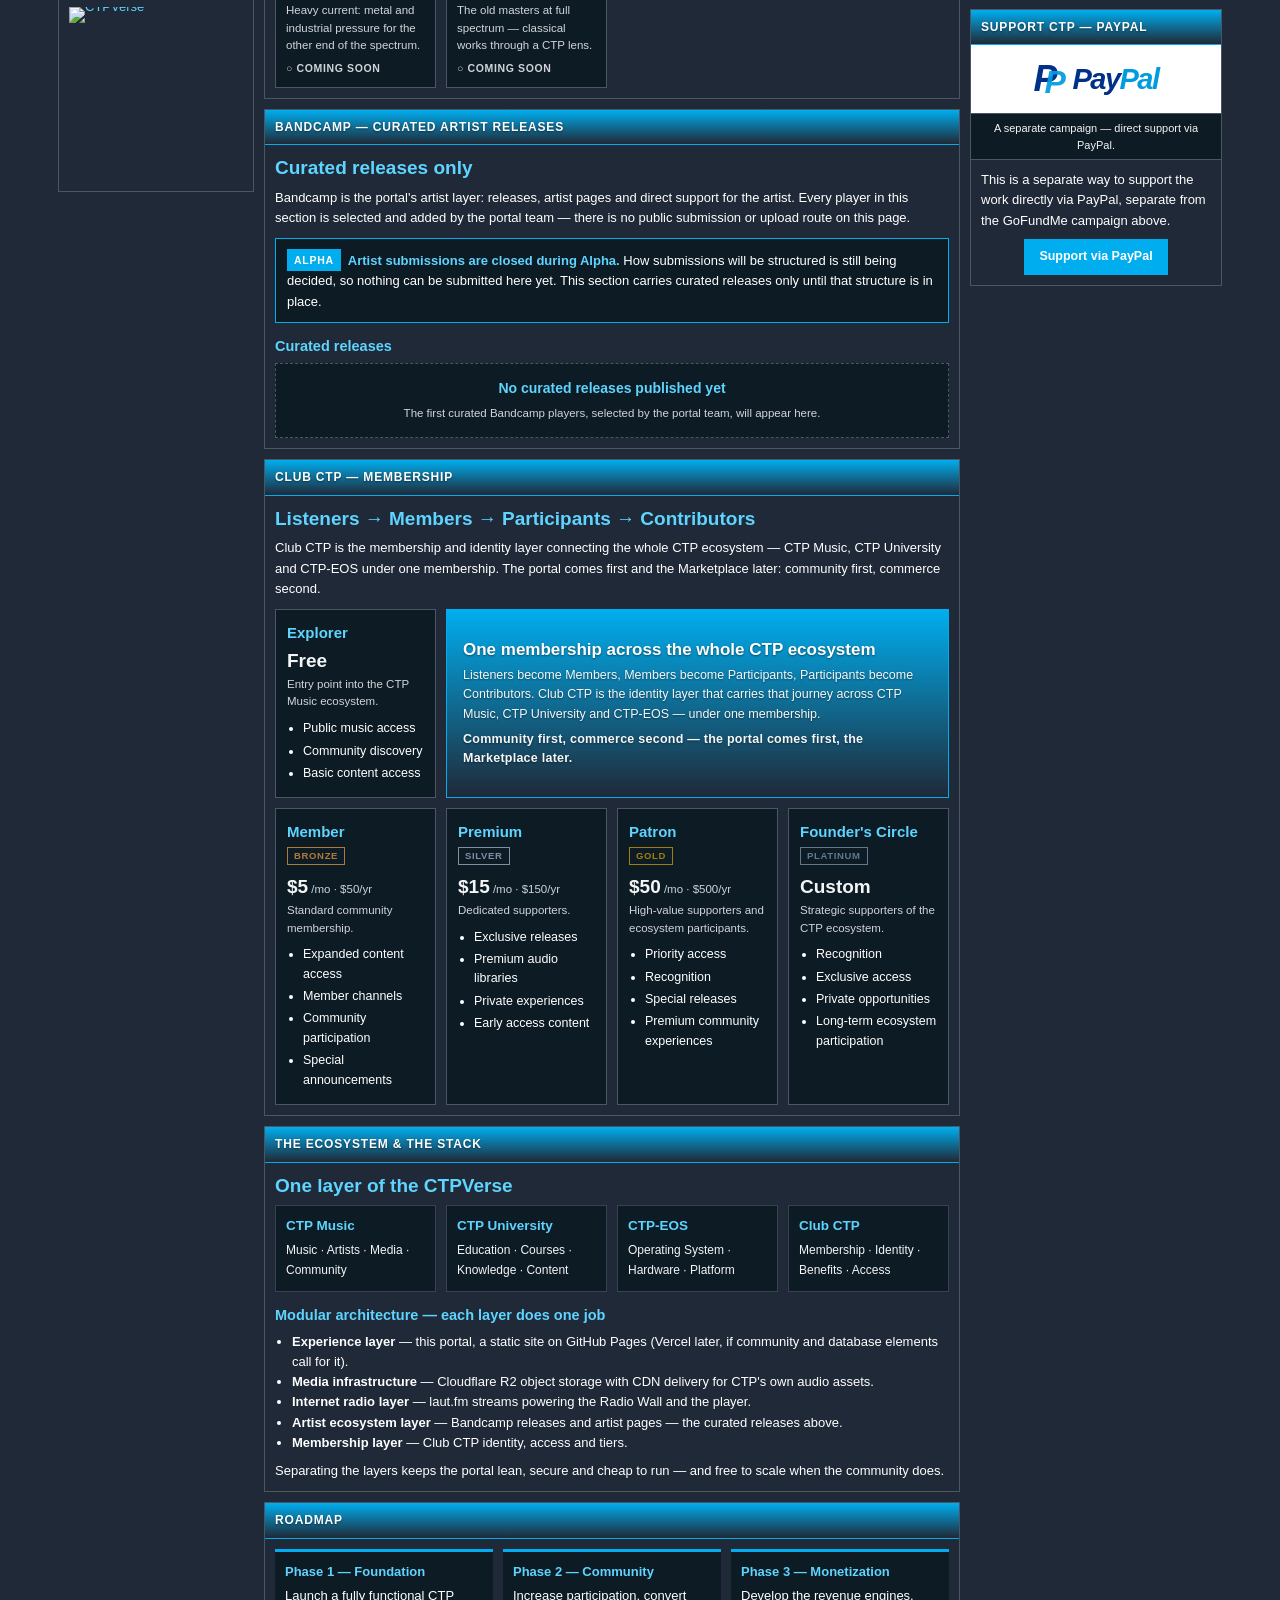
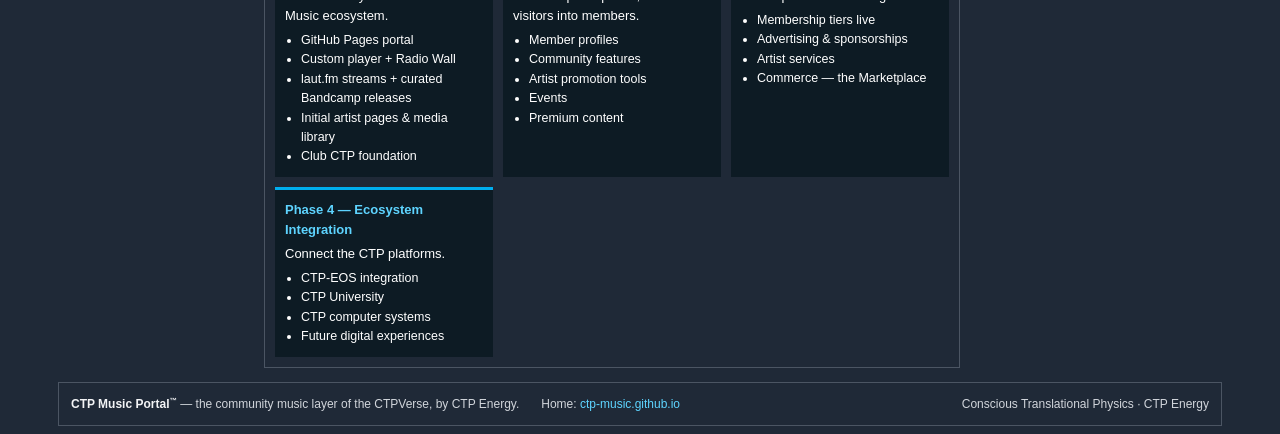
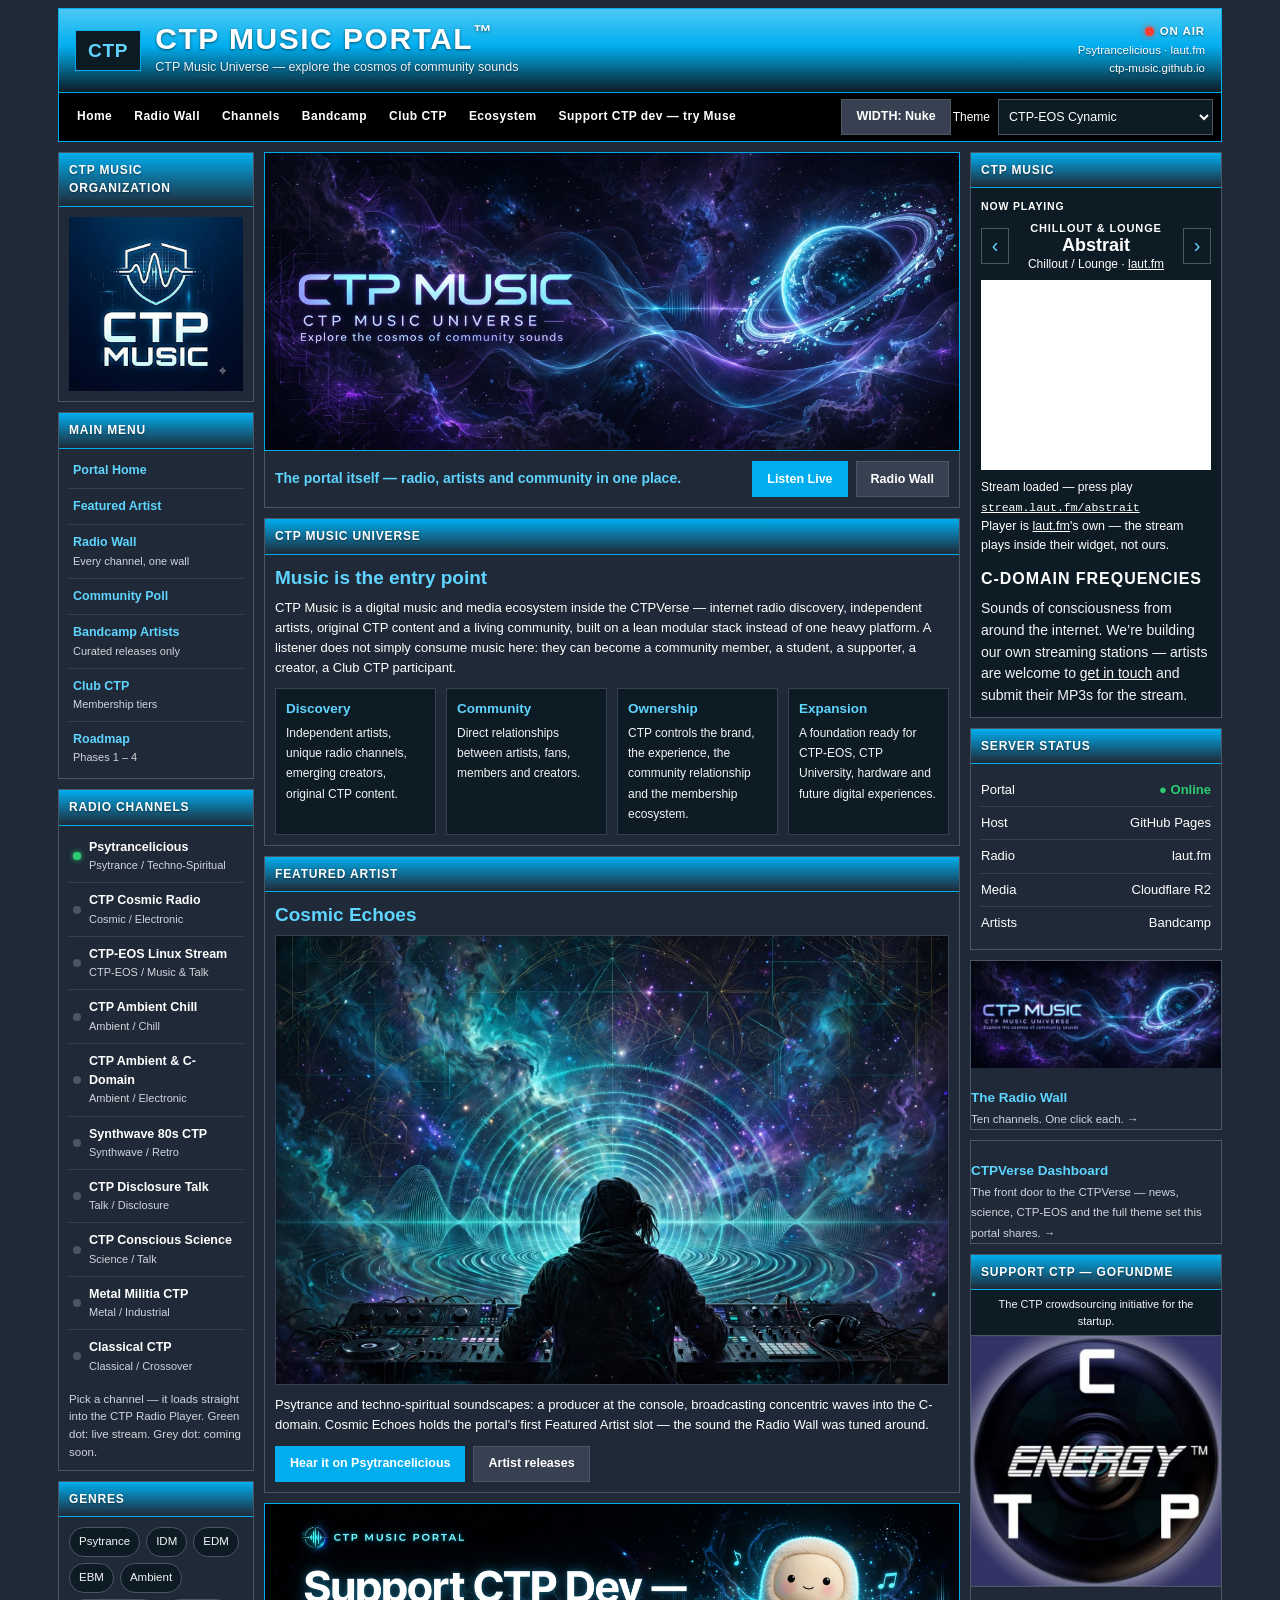
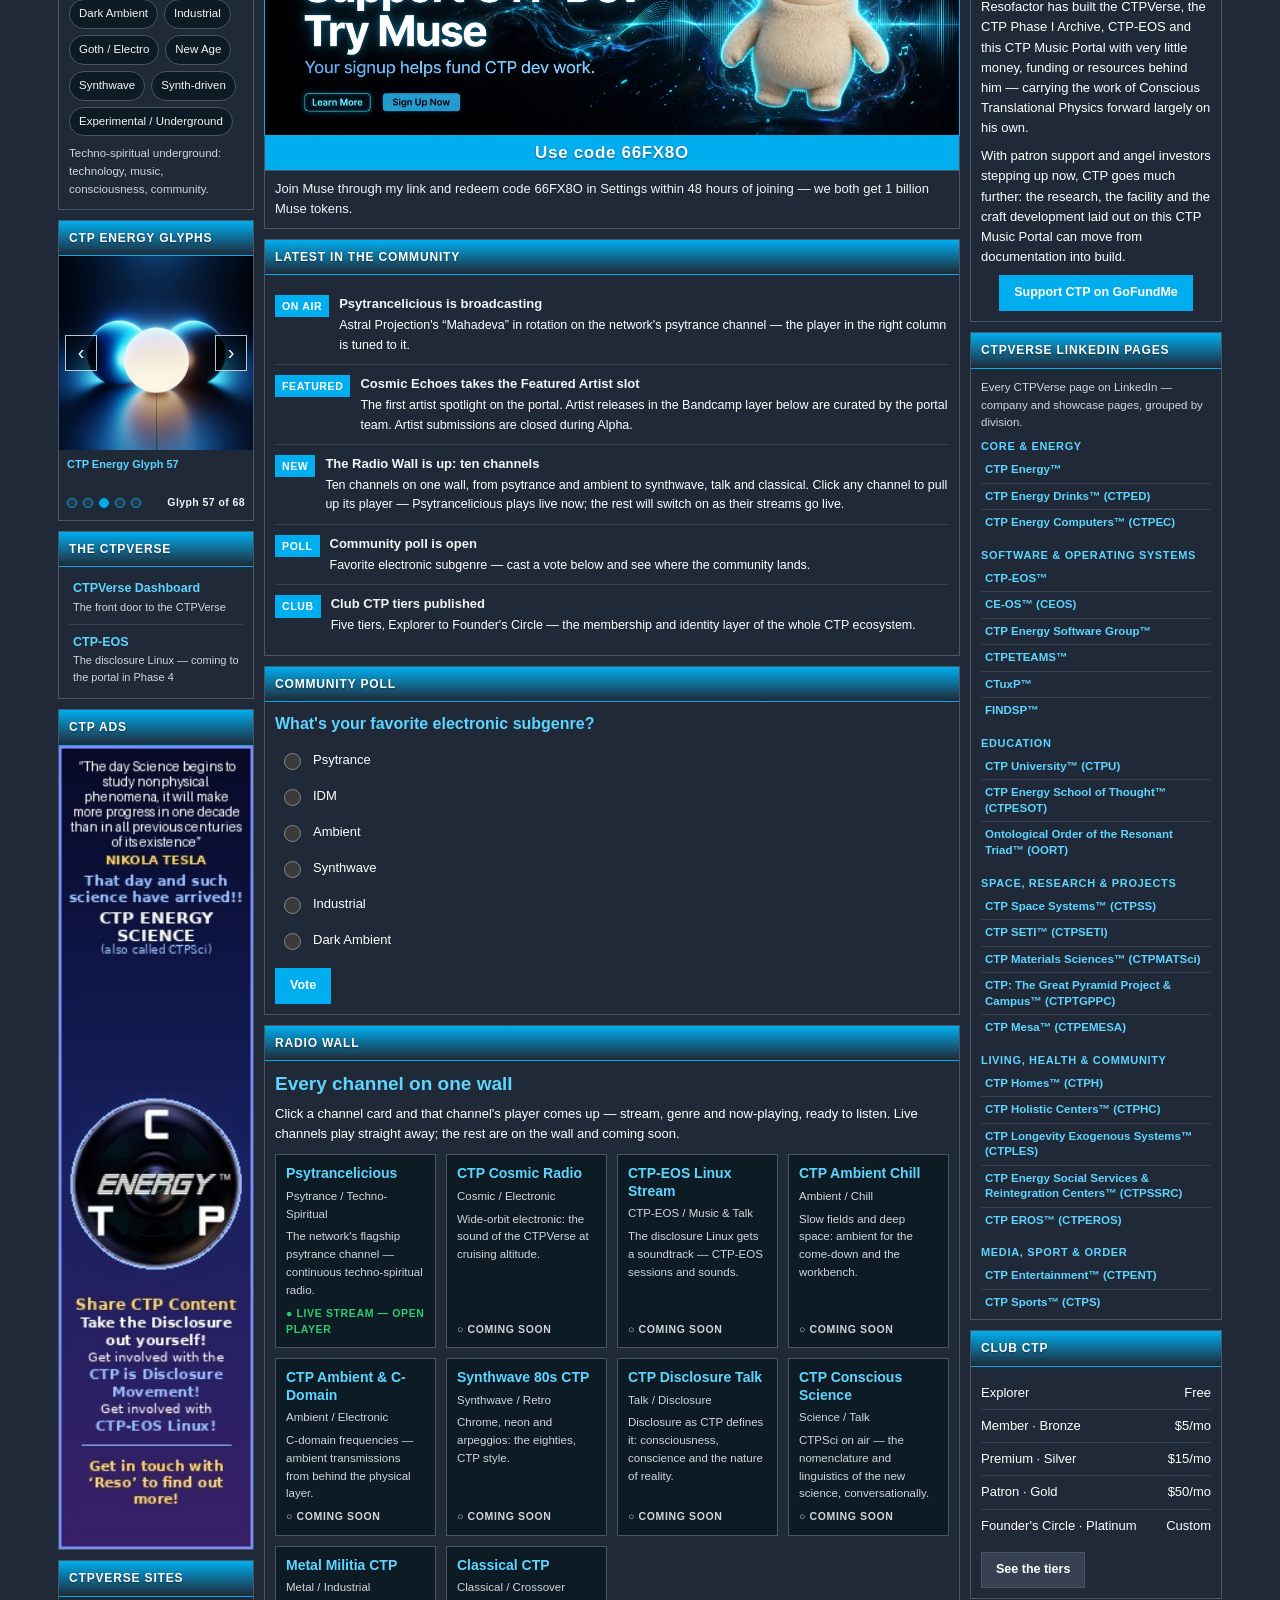
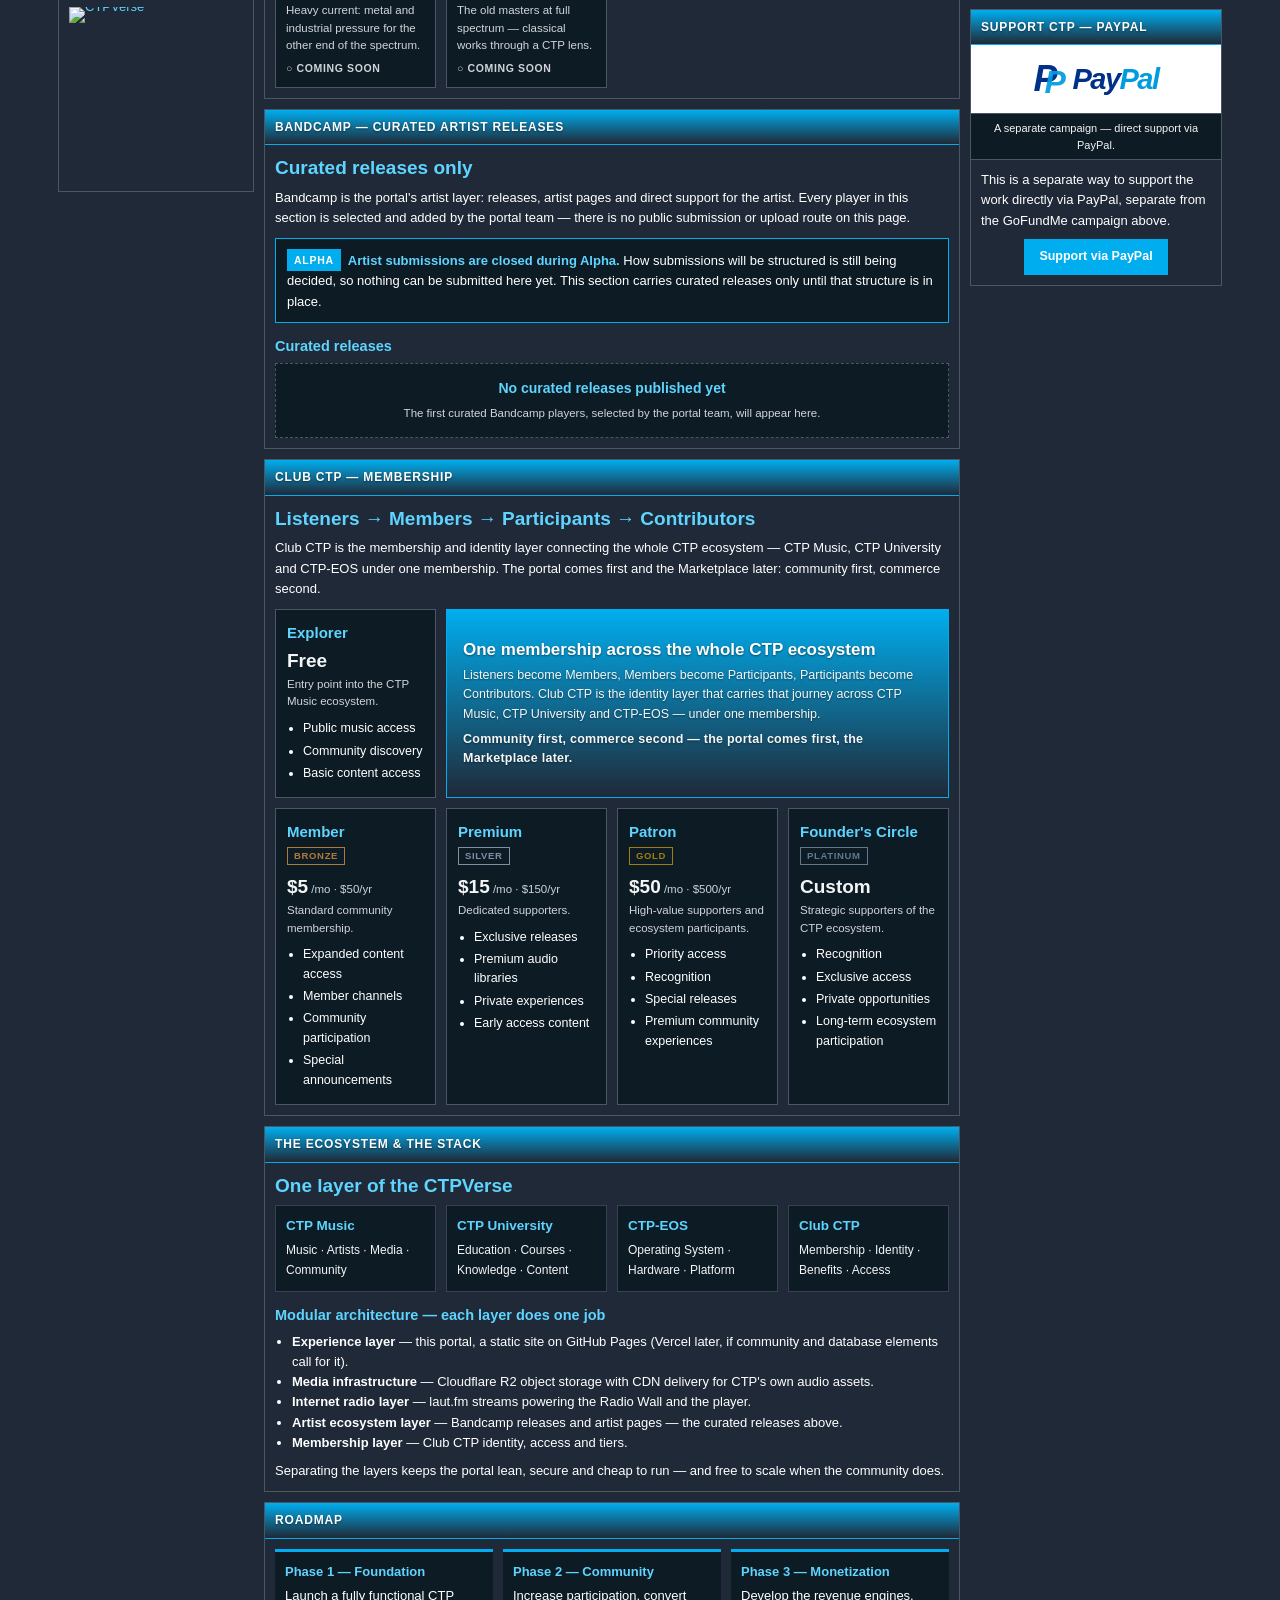
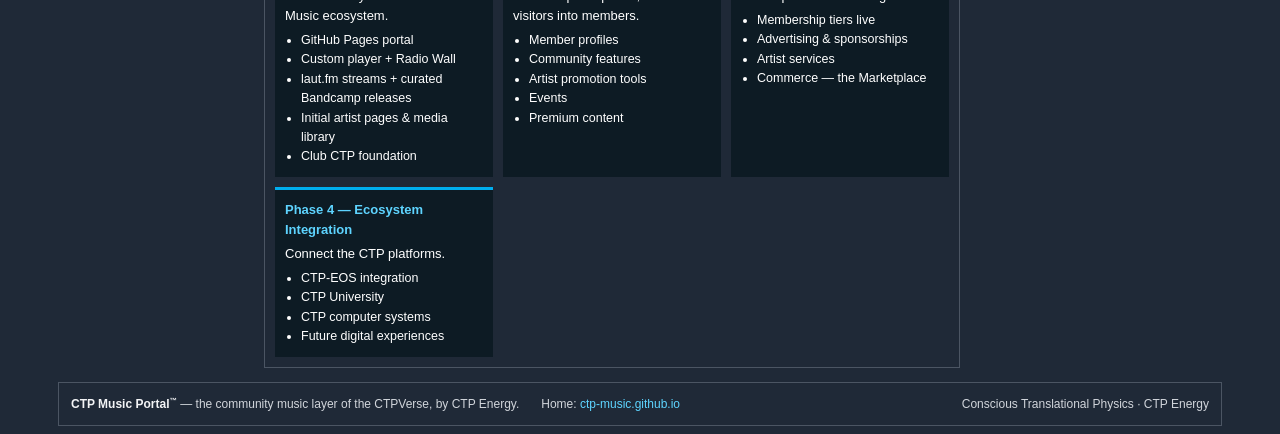
